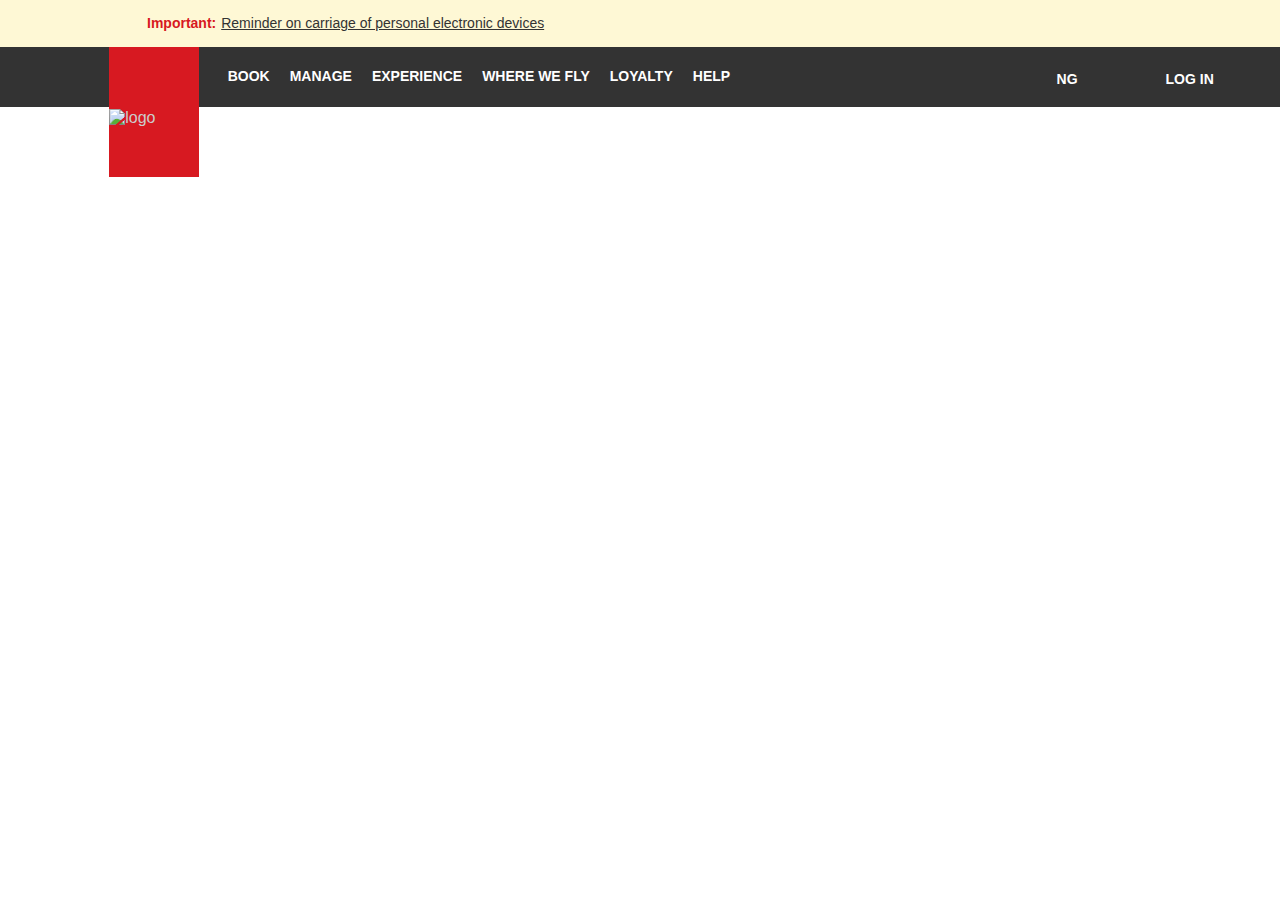
==== index.html @ 2103e913 "Changes to the Nav" ====
<!DOCTYPE html>
<html lang="en">
<head>
    <meta charset="UTF-8">
    <meta name="viewport" content="width=device-width, initial-scale=1.0">
    <link rel="stylesheet" href="./Style/style.css" />
    <title>ACE-Music</title>
</head>
<body>
    <div class="div1">
        <img src="./media/information.png" class="info-image"/>
        <h5>Important:</h5>
        <p><a href="#">Reminder on carriage of personal electronic devices</a></p>
    </div>
      <nav>
        <div class="logo">
         <img src="./media/emirates-logo-badge.svg" alt="logo">
        </div>
          <div class="menu-items">
            <ul>
              <li class="main-dropdown">
                      <label for="main-dropdown" class="book">
                      <a href="#">BOOK
                        <img src="./media/drop-icon.png" alt="drop-icon">
                      </a>
                      </label>
                      <div class="dropdown-content">
                        <div class="Sub-menu">
                          <a href="#">Book</a>
                        </div>
                        <header><a href="#"><h1>Book flights</h1></a></header>
                        <span><header><a href="#">Search for a flight</a></header></span>
                        <div class="row">
                          <ul class="dropdown-links">
                            <li> <a href="#">Search for a flight</a> </li>
                            <li> <a href="#">Flight schedules</a> </li>
                            <li> <a href="#">Special offers</a> </li>
                            <li> <a href="#">Best Fare Finder</a> </li>
                          </ul>
                        </div>
                        <div class="row">
                          <header><a href="#">Planning your trip</a></header>
                            <ul class="dropdown-links">
                              <li> <a href="#">Book your trip to Dubai</a> </li>
                              <li> <a href="#">Book a hotel</a> </li>
                              <li> <a href="#">Tours and activities</a> </li>
                              <li> <a href="#">Book a holiday</a> </li>
                            </ul>
                          </div>
                          <div class="row">
                            <header><a href="#">Travel services</a></header>
                            <ul class="dropdown-links">
                              <li> <a href="#"></a>Meet & Greet</li>
                              <li> <a href="#">Dubai Connect</a></li>
                            </ul>
                        </div>
                        <div class="row">
                            <header><a href="#">Book your trip to Dubai</a></header>
                            <ul class="dropdown-links">
                              <li> <a href="#">Book a hotel</a> </li>
                              <li> <a href="#">Tours and activities</a> </li>
                              <li> <a href="#">Book a holiday</a> </li>
                            </ul>
                        </div>
                        <div class="row">
                            <header><a href="#">Transportation</a></header>
                            <ul class="dropdown-links">
                              <li> <a href="#">Airport transfer</a> </li>
                              <li> <a href="#">Book a car</a> </li>
                              <li> <a href="#">Airline partners</a> </li>
                            </ul>
                        </div>
                        <div class="Sub-menu">
                          <a href="#">About booking online</a>
                        </div>
                        <header><a href="#"><h1>The Emirates App</h1></a></header>
                        <span><header><a href="#">Seat selection</a></header></span>
                        <ul class="dropdown-links">
                          <li> <a href="#">Hold my fare</a> </li>
                        </ul>
                        <span><header><a href="#">The Emirates App</a></header></span>
                        <div class="row">
                          <header><a href="#">Book flights</a></header>
                          <ul class="dropdown-links">
                            <li> <a href="#">Search for a flight</a> </li>
                            <li> <a href="#">Flight schedules</a> </li>
                            <li> <a href="#">Special offers</a> </li>
                            <li> <a href="#">Best Fare Finder</a> </li>
                          </ul>
                        </div>
                   </div>
              </li>
              <li class="main-dropdown">
                    <label for="main-dropdown" class="man">
                    <a href="#">MANAGE
                      <img src="./media/drop-icon.png" alt="drop-icon">
                    </a>
                    </label>
                    <div class="dropdown-content">
                      <div class="Sub-menu">
                        <a href="#">Book</a>
                      </div>
                      <header><a href="#"><h1>Book flights</h1></a></header>
                      <span><header><a href="#">Search for a flight</a></header></span>
                      <div class="row">
                      <ul class="dropdown-links">
                        <li> <a href="#">Search for a flight</a> </li>
                        <li> <a href="#">Flight schedules</a> </li>
                        <li> <a href="#">Special offers</a> </li>
                        <li> <a href="#">Best Fare Finder</a> </li>
                      </ul>
                      </div>
                    </div>
              </li>
              <li class="main-dropdown">
                  <label for="main-dropdown" class="expe">
                  <a href="#">EXPERIENCE
                    <img src="./media/drop-icon.png" alt="drop-icon">
                  </a>
                  </label>
                  <div class="dropdown-content">
                    <div class="Sub-menu">
                      <a href="#">Book</a>
                    </div>
                    <header><a href="#"><h1>Book flights</h1></a></header>
                    <span><header><a href="#">Search for a flight</a></header></span>
                    <div class="row">
                    <ul class="dropdown-links">
                      <li> <a href="#">Search for a flight</a> </li>
                      <li> <a href="#">Flight schedules</a> </li>
                      <li> <a href="#">Special offers</a> </li>
                      <li> <a href="#">Best Fare Finder</a> </li>
                    </ul>
                  </div>
                  <li class="main-dropdown">
                    <label for="main-dropdown" class="where">
                      <a href="#">WHERE WE FLY
                       <img src="./media/drop-icon.png" alt="drop-icon">
                      </a>
                    </label>
                    <div class="dropdown-content">
                      <div class="Sub-menu">
                        <a href="#">Book</a>
                      </div>
                      <header><a href="#"><h1>Book flights</h1></a></header>
                      <span><header><a href="#">Search for a flight</a></header></span>
                      <div class="row">
                      <ul class="dropdown-links">
                        <li> <a href="#">Search for a flight</a> </li>
                        <li> <a href="#">Flight schedules</a> </li>
                        <li> <a href="#">Special offers</a> </li>
                        <li> <a href="#">Best Fare Finder</a> </li>
                      </ul>
                      </div>
                    </div>
                    </li>
                        <li class="main-dropdown">
                          <label for="main-dropdown" class="loyal">
                          <a href="#">LOYALTY
                            <img src="./media/drop-icon.png" alt="drop-icon">
                          </a>
                          </label>
                          <div class="dropdown-content">
                            <div class="Sub-menu">
                              <a href="#">Book</a>
                            </div>
                            <header><a href="#"><h1>Book flights</h1></a></header>
                            <span><header><a href="#">Search for a flight</a></header></span>
                            <div class="row">
                            <ul class="dropdown-links">
                              <li> <a href="#">Search for a flight</a> </li>
                              <li> <a href="#">Flight schedules</a> </li>
                              <li> <a href="#">Special offers</a> </li>
                              <li> <a href="#">Best Fare Finder</a> </li>
                            </ul>
                            </div>
                          </div>
                    </li>
                    <li class="main-dropdown">
                      <label for="main-dropdown" class="help">
                      <a href="#">HELP
                        <img src="./media/drop-icon.png" alt="drop-icon">
                      </a>
                      </label>
                      <div class="dropdown-content">
                        <div class="Sub-menu">
                          <a href="#">Book</a>
                        </div>
                        <header><a href="#"><h1>Book flights</h1></a></header>
                        <span><header><a href="#">Search for a flight</a></header></span>
                        <div class="row">
                        <ul class="dropdown-links">
                          <li> <a href="#">Search for a flight</a> </li>
                          <li> <a href="#">Flight schedules</a> </li>
                          <li> <a href="#">Special offers</a> </li>
                          <li> <a href="#">Best Fare Finder</a> </li>
                        </ul>
                        </div>
                      </div>
                    </li>
                </ul>
            </div>
          </div>
          <!--Side Display On Bigger Screens-->
          <div class="other-links">
            <ul>
              <li>
                <a href="#"><img src="./media/globe.png" />NG</a>
              </li>
              <li>
                <a href="#"><img src="./media/search.png" /></a></span>
              </li>
              <li>
                <a href="#"><img src="./media/user.jpg" /><nobr>LOG IN</nobr></a>
              </li>
            </ul>
          </div>
          
          <!--Side Display On Smaller Screens-->
          <div class="small-screen">
            <ul>
              <li>
                <a href="#"><img src="./media/globe.png" />NG</a>
              </li>
              <li>
                <a href="#"><img src="./media/user.jpg" /><nobr>LOG IN</nobr></a>
              </li>
              <li>
                <a href="#">Menu</a>
              </li>
            </ul>
          </div>
      </nav>
</body>
</html>
---- Style/style.css ----
* {
    padding: 0;
    margin: 0;
    font-family: HelveticaNeue-Light, Helvetica Neue Light, Helvetica Neue,
      Helvetica, Arial, Lucida Grande, sans-serif;
  }

  /** Notificaton Section **/

  .div1 {
    display: flex;
    height: 15%;
    width: 100%;
    padding: 15px 0;
    color: #333;
    font-size: 14px;
    background: #fef8d5;
    font-weight: normal;
  }

  .info-image {
    width: 17px;
    height: 17px;
    margin: 0 0 0 125px;
  }

  .div1 h5 {
    color: #d71921;
    text-decoration: none;
    margin: 0 5px;
    font-size: 14px;
    font-weight: 600;
  }

  .div1 p a{
    text-decoration: underline;
    color: #333333;
  }

  .div1 p a:hover {
    background-color: rgb(246,246,246);
    text-decoration: none;
  }

   /**      Large screens: The Nav Menu **/

  nav {
    display: flex;
    background: #333333;
    height: 60px;
    color: #ccc;
    padding: 0;
    justify-content: space-around;
  }

  .menu-items ul {
    display: flex;
    background-color: inherit;
  }

  .logo {
    background: #d71921;
    width: 90px;
    height: 130px;
    margin: 0 20px 0 20px;
  }

  .logo img {
    margin-top: 62px;
  }

  @media screen and (min-width: 1024px){
    .logo {
      background: #d71921;
      width: 90px;
      height: 130px;
      margin: 0 -80px 0 60px;
    }
  
    .logo img {
      margin-top: 62px;
    }
  }

  .menu-items li {
    margin-top: 20px;
    list-style: none;
    text-decoration: none;
  }

  .menu-items label a{
    position: relative;
    background-color: #333;
    margin: 3px 10px;
    color: #fff;
    border: none;
    font-size: 14px;
    font-weight: 700;
    text-decoration: none;
  }

  .menu-items label a:hover{
    background-color: #212121;
    height: 100vh;
    margin: 0;
    padding: 20px 10px;
  }

  .main-dropdown img{
    position: absolute;
    z-index: 99;
    transform: scale(0);
    overflow: hidden;
  }

  .main-dropdown a:hover img {
    display: block;
    width: 3px;
    height: 2px;
    transform: translate(-50%, 50%) scale(2);
    padding-left: 40px;
    margin-top: 8px;
  }

  .where a:hover img {
    padding-left: 65px;
  }

  .expe a:hover img {
    padding-left: 55px;
  }
  
  .book a:hover img {
    padding-left: 30px;
  }

  .help a:hover img {
    padding-left: 30px;
  }

  /* Styling the Links inside the main Drop-down */

  .dropdown-content {
    display: flex;
    position: absolute;
    background-color: #f9f9f9;
    min-width: 160px;
    box-shadow: 0px 8px 16px 0px rgba(0,0,0,0.2);
    z-index: 1;
}

/* Style the links inside the dropdown */
.dropdown-1 a {
    color: black;
    padding: 12px 16px;
    text-decoration: none;
    display: block;
}

/* Change color on hover */
.dropdown-1 a:hover {
    background-color: #f1f1f1;
}

/* Show the dropdown menu on hover */
.dropdown:hover .dropdown-1 {
    display: block;
}

  /* Style the dropdown button */
  .dropdown-content button {
    display: block;
    font-size: 14px;
  }

  .dropdown-content {
    display: none;
    background-color: #f9f9f9;
    box-shadow: 0px 8px 16px 0px rgba(0,0,0,0.2);
    z-index: 2;
  }

  .dropdown-content a {
    float: none;
    color: black;
    padding: 12px 16px;
    text-decoration: none;
    text-align: left;
  }

  /* Show the dropdown menu on click */

  /* Styling the Links beside the Nav Menu */

  .other-links ul {
    display: flex;
    list-style: none;
    text-decoration: none;
    padding: 4px 2px;
    margin: 15px 7px 5px 20vh;
  }
  .other-links a {
    display: inline-flex;
    overflow: hidden;
    background-color: auto;
  }

  .other-links img{
    width: 16px;
    height: 12px;
    padding: 2px 6px;
  }

  .other-links ul li a {
    text-decoration: none;
    color: #fff;
    font-size: 14px;
    font-weight: 700;
    margin: 5px 8px;
  }
  .small-screen{
    display: none;
  }

/* Medium Screens: Small Laptops and Tabs*/

@media only screen and (max-width: 1200px) and (min-width: 1031px) {
  nav {
    display: flex;
    background: #333333;
    height: 60px;
    color: #ccc;
    padding: 0;
  }

  .logo {
    background: #d71921;
    width: 90px;
    height: 130px;
    margin: 0 -30px 0 80px;
  }

  /* Styling the Links beside the Nav Menu */

  .other-links ul {
    display: flex;
    list-style: none;
    text-decoration: none;
    padding: 2px 1px;
    margin: 15px 7px 5px 30px;
  }

  .other-links img{
    width: 16px;
    height: 12px;
    padding: 2px 3px;
  }

  .other-links ul li a {
    text-decoration: none;
    color: #fff;
    font-size: 14px;
    font-weight: 700;
    margin: 3px 2px;
  }
}

/*******   Small screens    *******/

  @media screen and (max-width: 1030px) {
    nav {
      display: flex;
      background: #333333;
      height: 60px;
      color: #ccc;
    }

    .menu-items {
      display: none;
    }
  
    .logo {
      background: #d71921;
      width: 90px;
      height: 120px;
      margin: 0 20px 0 20px;
    }
  
    .logo img {
      margin-top: 62px;
    }

    .other-links{
      display: none;
    }

    .small-screen ul {
      display: flex;
      list-style: none;
      text-decoration: none;
      padding: 4px 2px;
      margin: 0;
      
    }
    .small-screen a {
      display: inline-flex;
      overflow: hidden;
      background-color: auto;
    }
  
    .small-screen img{
      width: 16px;
      height: 12px;
      padding: 2px 6px;
    }
  
    .small-screen ul li a {
      text-decoration: none;
      color: #fff;
      font-size: 14px;
      font-weight: 700;
      margin: 5px 8px;
    }
  
  .small-screen ul li a {
      text-decoration: none;
      color: #fff;
      font-size: 14px;
      font-weight: 700;
      margin: 5px 8px;
    }
  }
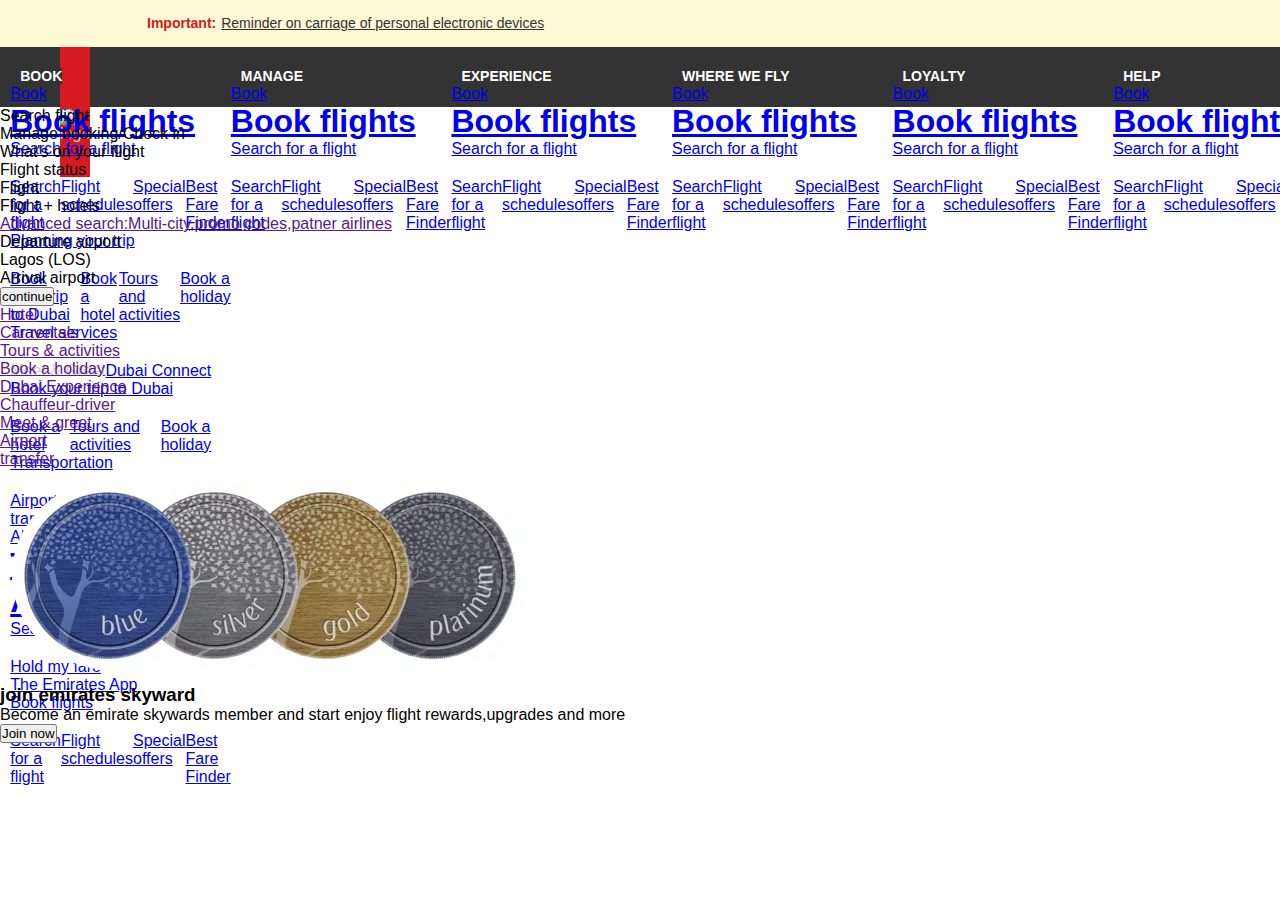
==== commit 4774facf: "Merge branch 'main' of https://github.com/ChrisChris501/Ace-Group-Emirates-Cloned-Web-Page" ====
--- a/index.html
+++ b/index.html
@@ -3,8 +3,9 @@
 <head>
     <meta charset="UTF-8">
     <meta name="viewport" content="width=device-width, initial-scale=1.0">
+    <link rel="stylesheet" href="https://cdnjs.cloudflare.com/ajax/libs/font-awesome/6.5.1/css/all.min.css" integrity="sha512-DTOQO9RWCH3ppGqcWaEA1BIZOC6xxalwEsw9c2QQeAIftl+Vegovlnee1c9QX4TctnWMn13TZye+giMm8e2LwA==" crossorigin="anonymous" referrerpolicy="no-referrer" />
     <link rel="stylesheet" href="./Style/style.css" />
-    <title>ACE-Music</title>
+    <title>Emirate Website </title>
 </head>
 <body>
     <div class="div1">
@@ -231,5 +232,193 @@
             </ul>
           </div>
       </nav>
+      <div class="emirate-container">
+
+        <div class="emirate-container-image"></div>
+
+        <div class="product-container">
+
+            <div class="products">
+                <div class="product-item1">
+
+                    <div>
+                       <i class="fa-solid fa-fighter-jet"></i>
+                       <p>Search flight</p>
+ 
+                     </div>
+ 
+                     <div>
+                          <i class="fa-solid fa-tag"></i>
+                                 
+                          <p>Manage booking/Check in</p>
+     
+                     </div>
+                             
+                     
+                     <div>
+                          <i class="fa-solid fa-paper-plane"></i>
+                                 
+                          <p>What's on your flight</p>
+     
+                  </div>
+                         
+                  <div>
+                      <i class="fa-solid fa-clock"></i>
+                                 
+                      <p>Flight status</p>
+     
+                     </div>
+ 
+             </div>
+             
+ 
+             <div class="product-item2">
+                  <div> 
+                     <div>
+
+                        <p class="para">                 <i class="fa fa-check"></i>Flight</p>
+                    </div>
+                    <div><p>Flight + hotels</p></div>
+                 </div>
+             </div>
+ 
+             <div class="product-item3">
+                 <a href="">Advanced search:Multi-city,promo codes,patner airlines <i class="fa fa-greater-than"></i></a>
+             </div>
+
+             <div class="product-item4">
+                 <div class="input">
+                     <p>Departure airport</p>
+
+                     <div class="inp"> 
+                        <i class="fa fa-location-dot"></i>
+                           <p>
+                            Lagos (LOS)
+                           </p>
+
+                            <div>
+                                <i class="fa fa-xmark"></i>
+                            </div>       
+                     </div>
+
+                    </div>
+
+                    <div class="input2">
+                       <p>Arrival airport</p>
+                    </div>
+                    <div>
+                        <button>continue</button>
+                    </div>
+     
+                </div>
+
+            </div>
+          </div>
+
+         <div class="service"> 
+            <div class="service-item">
+                <div class="items">
+                    <div class="icons">
+                        <i class="fa fa-hotel"></i>
+                    </div>
+
+                    <div class="icon-items">
+                        <a href="">Hotel</a>
+                    </div>
+                    
+                </div>
+
+                <div class="items">
+                    <div class="icons">
+                        <i class="fa fa-car"></i>
+                    </div>
+
+                    <div class="icon-items">
+                        <a href="">Car rentals</a>
+                        <i class="fa fa-arrow-up-right-from-square"></i>
+                    </div>
+                    
+                </div>
+                <div class="items">
+                    <div class="icons">
+                        <i class="fa fa-person-walking-luggage"></i>
+                    </div>
+
+                    <div class="icon-items">
+                        <a href="">Tours & activities</a>
+                    </div>
+                    
+                </div>
+
+                <div class="items">
+                    <div class="icons">
+                        <i class="fa fa-umbrella-beach"></i>
+                    </div>
+
+                    <div class="icon-items">
+                        <a href="">Book a holiday</a>
+                    </div>
+                    
+                </div>
+
+                <div class="items">
+                    <div class="icons">
+                        <i class="fa fa-city"></i>
+                    </div>
+
+                    <div class="icon-items">
+                        <a href="">Dubai Experience</a>
+                    </div>
+                    
+                </div>
+                <div class="items">
+                    <div class="icons">
+                        <i class="fa fa-user-tie"></i>
+                    </div>
+
+                    <div class="icon-items">
+                        <a href="" style="padding: 0;">Chauffeur-driver</a>
+                    </div>
+                    
+                </div>
+                <div class="items">
+                    <div class="icons">
+                        <i class="fa fa-handshake-slash"></i>
+                    </div>
+
+                    <div class="icon-items">
+                        <a href="">Meet & greet</a>
+                        <br>
+                        <i class="fa fa-arrow-up-right-from-square"></i>
+                    </div>
+                    
+                </div>
+
+                <div class="items">
+                    <div class="icons">
+                        <i class="fa fa-bus"></i>
+                    </div>
+
+                    <div class="icon-items">
+                        <a href="">Airport <br> transfer</a>
+                        <i class="fa fa-arrow-up-right-from-square"></i>
+                    </div>
+                    
+                </div>
+            </div>
+        </div>
+
+        <div class="image">
+            <img src="media/skywards-tier-signup (2).avif" alt="">
+            <div class="image-text">
+                <h3>join emirates skyward</h3>
+                <p>Become an emirate skywards member and start enjoy flight rewards,upgrades and more</p>
+            </div>
+            <button>Join now</button>
+        </div>
+
+       
+       
+    </div>
 </body>
 </html>
--- a/Style/style.css
+++ b/Style/style.css
@@ -3,6 +3,8 @@
     margin: 0;
     font-family: HelveticaNeue-Light, Helvetica Neue Light, Helvetica Neue,
       Helvetica, Arial, Lucida Grande, sans-serif;
+      /* color: #333333;
+      background: #e7e6dc; */
   }
 
   /** Notificaton Section **/
@@ -140,7 +142,17 @@
 
   /* Styling the Links inside the main Drop-down */
 
+<<<<<<< HEAD
   .dropdown-content {
+=======
+  /* .main-dropdown button {
+
+  } */
+  .dropdown-content{
+    height: 300px;
+  }
+  .dropdown-content > div{
+>>>>>>> bf08c0ca003ea180fb1a305466238c7e7679f119
     display: flex;
     position: absolute;
     background-color: #f9f9f9;
@@ -188,7 +200,17 @@
     text-align: left;
   }
 
+<<<<<<< HEAD
   /* Show the dropdown menu on click */
+=======
+  /* Change color on hover */
+  /* .dropdown-content a:hover {
+  } */
+
+  /* Show the dropdown menu on hover */
+  /* .main-dropdown:hover .dropdown-content {
+  } */
+>>>>>>> bf08c0ca003ea180fb1a305466238c7e7679f119
 
   /* Styling the Links beside the Nav Menu */
 
@@ -218,6 +240,7 @@
     font-weight: 700;
     margin: 5px 8px;
   }
+<<<<<<< HEAD
   .small-screen{
     display: none;
   }
@@ -329,4 +352,1679 @@
       font-weight: 700;
       margin: 5px 8px;
     }
-  }+  }
+=======
+
+  /* Emirate container */
+  .emirate-container{
+    height: 100vh;
+     width: 100%;
+     position: relative;
+     display: flex;
+     flex-direction: column;
+ 
+ }
+ .emirate-container-image{
+     background-image: url(../media/emirates-premium-economy-seat-w1920x480.jpg);
+     background-size: cover;
+     background-position: top;
+     position: relative;
+     width:100%;
+     overflow: hidden;
+     display: block;
+     height: 460px;
+ }
+ .product-container{
+     width: 80%;
+     position: absolute;
+     top: 57%;
+     left: 10%;
+     background: white;
+     border-radius: 5px;
+     box-shadow: 0 0 10px rgba(0, 0, 0, 0.5);
+ }
+ .products{
+     display: flex;
+     flex-direction: column;
+    position: relative;
+   
+ }
+ .product-item1{
+     display: grid;
+     grid-template-columns: repeat(4, 1fr);
+     
+ }
+ .product-item1 >div{
+     display: flex;
+     flex-direction: row;
+     height: 50px;
+     width: 210px;
+     align-items: center;
+     gap: 6px;
+     padding: 5px 28.7px;
+     position: relative;
+     border: 1px solid #ccc;
+ 
+ }
+ 
+ .product-item1 >div:not(:first-child){
+     color: #555353;
+ } 
+ .product-item1 >div:first-child{
+     border-bottom-width: 3px;
+     border-bottom-color:#c60c30 ;
+     font-weight: 600;
+ }
+ .product-item1 >div:hover{
+     box-shadow: 0 2px 8px rgba(0,0,0,0.5);
+     /* transition: box-shadow 0.2s ease; */
+ }
+ 
+ .product-item2{
+   margin: 10px;
+ }
+ .product-item2 > div{
+     display: flex;
+     flex-direction: row;
+     
+ }
+ .product-item2 > div > div{
+     display: flex;
+     flex-direction: row;
+     height: 30px;
+     width: 165px;
+     border: 1px solid #969595;
+     border-radius: 2px;
+     text-align: center;
+     align-items: center;  
+     overflow: hidden; 
+     
+ }
+ .product-item2 > div :hover{
+     box-shadow: 0 0 10px rgba(0, 0, 0, 0.5);
+ }
+ 
+ .product-item2 > div >div > p >i{ 
+     margin-right: 5px;
+     color: #c60c30;
+     font-weight: bold;
+ }
+ .product-item2 > div > div > p{
+     margin: 0;
+     padding: 30px;
+ }
+ .product-item2 > div > div >.para{
+     font-weight: 600;
+ }
+ .product-item3 > a{
+     margin: 10px;
+     float: right;
+     color: #c60c30;
+     font-size: 15px;
+ }
+ .product-item3 > a:hover{
+     background:rgb(231, 225, 225);
+ 
+ }
+ .product-item3 .fa{
+     font-size: 10px;
+     margin: 5px;
+ }
+ .product-item4{
+     display: flex;
+     flex-direction: row;
+     justify-content: space-around;
+     margin-bottom: 30px;
+     color: #555353;
+     font-weight: lighter;
+     
+ }
+ 
+ .product-item4 > .input{
+     display: flex;
+     flex-direction: column;
+     height: 60px;
+     width: 350px;
+     border: 1px solid #969595;
+     border-radius: 2px;
+     padding-left: 30px;
+ }
+ .product-item4 >.input >p{
+     margin-top: 1px;
+     font-size: 14px;
+ }
+ .product-item4 .inp{
+     display: flex;
+     flex-direction: row;
+     /* margin-top: -25px; */
+ }
+ .inp > p{
+     font-size: 20px;
+     margin-top: 20px;
+ }
+  .product-item4 .fa-xmark{
+     margin-left: 190px;
+     margin-top: 20px;
+  }
+  .product-item4 > .input  .fa-location-dot{
+     font-size: 15px;
+     margin: 19px 5px;
+     
+     
+  }
+ 
+ .product-item4 > .input:hover{
+     box-shadow: 0 0 10px rgba(0, 0, 0, 0.5);
+ }
+ 
+ .product-item4 >.input2{
+     height: 60px;
+     width:350px ;
+     border: 1px solid #969595;
+     border-radius: 2px;
+     padding-left: 30px;
+     color: #555353;
+ }
+ .input2 p{
+     font-size: 20px;
+     margin-top: 30px;
+ }
+ 
+ .product-item4 > .input2:hover{
+     box-shadow: 0 0 10px rgba(0, 0, 0, 0.5);
+ }
+ .product-item4 button{
+     height: 60px;
+     width: 200px;
+     background-color:#c60c30;
+     color: white;
+     font-size: 16px;
+     text-transform: capitalize;
+     border: none;
+     border-radius: 3px;
+ }
+ .product-item4  button:hover{
+     box-shadow: 0 0 10px rgba(0, 0, 0, 0.6);
+ }
+ 
+ 
+ /* service */
+ .service{
+     width: 80%;
+     height: auto;
+     position: relative;
+     background: white;
+     top: 200px;
+     left: 10%;
+     display: grid;
+     align-items: center;
+     text-align: center;
+     /* margin-top: 40px; */
+     
+ 
+ }
+ .service-item{
+     display: flex;
+     flex-direction: row;
+     align-items: center; 
+     justify-content: center;
+     color: #555353;
+     
+ }
+ 
+ .items{
+     height: 100px;
+     width: 100px;
+     padding: 10px;
+     display: flex;
+     flex: 1;
+     flex-direction: column;
+     align-items: center;
+     gap: 15px;  
+     text-align: center;
+     border: 1px solid #969595;
+ }
+ 
+ .icons{
+     font-size: 22px;
+     text-align: center;
+     margin-top: 10px;
+     
+ 
+ }
+ .icon-items a{
+     font-size: 13.7px;
+     padding-right: 10px;
+     color: #555353;
+     
+ }
+ 
+ 
+ .items:hover{
+     color: black;
+     font-weight: 500;
+     border-bottom: 3px solid #c60c30;
+ }
+ .items:hover .icon-items a{
+     color: black;
+     font-weight: 600;
+ }
+ 
+ .image{
+     position: relative;
+     background-image: url(../media/background-test-tier.png);
+     background-repeat: no-repeat;
+     height: 70px;
+     width: 80%;
+     top: 230px;
+     left: 130px;
+     background-color: #0c0b0b;
+     border-radius: 5px;
+     display: flex;
+     justify-content: space-around;
+     color: white;
+     
+ }
+ .image::before{
+     content: "";
+     position: absolute;
+     top: 0;
+     right: 0;
+     bottom: 0;
+     left: 0;
+     background-color: rgba(0,0,0,0.5);
+     border-radius: 5px;
+ }
+ 
+ .image img{
+     position:relative;
+     height: 95px;
+     width: 250px;
+     bottom: 20%;
+     left: 5px;
+     border-color: white;
+ }
+ .image-text{
+     color: white;
+     filter: brightness(100%);
+ }
+ .image-text h3{
+     text-transform: capitalize;
+     margin-top: 12px ;
+ }
+ .image-text p{
+
+     font-size: 14px;
+ }
+ .image button{
+     margin-top: 30px;
+     margin-right: 8px;
+     background: white;
+     filter: brightness(100%);
+     border: none;
+     height: 30px;
+     width: 150px;
+     border-radius: 3px;
+     font-weight: 600;
+ }
+     
+ /* media query */
+ 
+ @media (min-width:260px) and (max-width:374px){
+     .emirate-container{
+         min-height: 100vh;
+         width: 100%;
+         position: relative;
+         display: flex;
+         flex-direction: column;
+        
+     }
+     .emirate-container-image{
+         background-image: url(../media/emirates-premium-economy-seat-w1920x480.jpg);
+         background-size: cover;
+         background-position: top;
+         position: relative;
+         width:100%;
+         overflow: hidden;
+         display: block;
+         height: 460px;
+         filter: brightness(50%);
+     }
+     .product-container{
+         top: 250px;
+         height: 190px;
+         width: 90%;
+         left: 20px;
+         border-radius: 5px;
+         
+     }
+ 
+     .product-item1{
+         display: grid;
+         grid-template-columns: repeat(2, 1fr);
+         height: auto;
+         text-align: center;
+        position: relative;
+        padding: 0;
+        margin: 0;
+        border: none;
+ 
+ 
+     }
+     .product-item1 >div{
+         display: flex;
+         flex-direction: column;
+         height: 85px;
+         width: 103px;
+         align-items: center;
+         position: relative;
+         text-align: center;
+     }
+    
+     .product-item1 > div:first-child{
+         border-bottom-width: 1px ;
+         color: #555353;
+         font-weight: 300;
+         border-bottom-color:#ccc ;
+     }
+        
+     .product-item1 > div > i{
+         padding-top: 4px;
+     }
+     .product-item2,
+     .product-item3,.product-item4{
+         display: none;
+     }
+     
+ 
+ 
+     .service{
+         width: 90%;
+         height: auto;
+         position: relative;
+         background: white;
+         top: -1px;
+         left: 20px;
+         display: grid;
+         align-items: center;
+         text-align: center;
+     
+     }
+     .service-item{
+         display: grid;
+         grid-template-columns: repeat(3, 1fr);
+         gap: 2px;
+         align-items: center; 
+         justify-content: center;
+         color: #555353;
+         
+         
+     }
+     
+     .items{
+         height: 80px;
+         width: 85px;
+         padding: 10px;
+         align-items: center;
+         border: transparent;
+         box-shadow: 0 2px 4px rgba(0, 0, 0, 0.1);
+         font-weight: 600;
+     }
+     
+     .icons{
+         font-size: 22px;
+         text-align: center;
+         margin-top: 10px;
+         font-weight: 600;
+         
+     
+     }
+     .icon-items a{
+         font-size: 13px;
+         margin-right: 10px;
+         color: #555353;
+         
+     }
+     
+     .items:hover{
+         color: black;
+         font-weight: 500;
+     }
+     .items:hover .icon-items a{
+         color: black;
+         font-weight: 600;
+     }
+     .items:not(:nth-child(-n+3)){
+         display: none;
+     }
+ 
+     .image{
+         position: relative;
+         background-image: url(../media/background-test-tier.png);
+         background-repeat: no-repeat;
+         height: 180px;
+         width: 90%;
+         top:30px;
+         left: 20px;
+         background-color: #0c0b0b;
+         border-radius: 5px;
+         display: flex;
+         flex-direction: column;
+         justify-content: space-around;
+         align-items: center;
+         color: white;
+         
+     }
+     .image::before{
+         content: "";
+         position: absolute;
+         top: 0;
+         right: 0;
+         bottom: 0;
+         left: 0;
+         background-color: rgba(0,0,0,0.5);
+         border-radius: 5px;
+ 
+     }
+     
+     .image img{
+         position:relative;
+         height: 150px;
+         width: 200px;
+         bottom: -15px;
+         
+         border-color: white;
+     }
+     .image-text{
+         color: white;
+         filter: brightness(100%);
+         display: flex;
+         flex-direction: column;
+         justify-content: space-around;
+         /* margin: 2px 3px; */
+         place-items: center;
+ 
+     }
+     .image-text h3{
+         text-transform: capitalize;
+         font-size: 15px;
+         margin-bottom: 5px;
+         
+     }
+     .image-text p{
+         font-size: 10px;
+         padding: 3px 10px;
+         
+     }
+     .image button{
+         margin-top: 2px;
+         margin-right: 8px;
+         background: white;
+         filter: brightness(100%);
+         border: none;
+         height: 30px;
+         width: 150px;
+         border-radius: 3px;
+         font-weight: 600;
+     }
+     
+ }
+ 
+  
+ @media (min-width:375px) and (max-width:412px){
+ 
+     .emirate-container{
+         min-height: 100vh;
+         width: 100%;
+         position: relative;
+         display: flex;
+         flex-direction: column;
+        
+     }
+     .emirate-container-image{
+         background-image: url(../media/emirates-premium-economy-seat-w1920x480.jpg);
+         background-size: cover;
+         background-position: top;
+         position: relative;
+         width:100%;
+         overflow: hidden;
+         display: block;
+         height: 460px;
+         filter: brightness(50%);
+     }
+     .product-container{
+         top: 250px;
+         height: 190px;
+         width: 95%;
+         left: 10px;
+         border-radius: 5px;
+         
+     }
+ 
+     .product-item1{
+         display: grid;
+         grid-template-columns: repeat(2, 1fr);
+         height: auto;
+         text-align: center;
+        position: relative;
+        padding: 0;
+        margin: 0;
+        border: none;
+ 
+ 
+     }
+     .product-item1 >div{
+         display: flex;
+         flex-direction: column;
+         height: 82px;
+         width: 148px;
+         align-items: center;
+         position: relative;
+         text-align: center;
+     }
+    
+     .product-item1 > div:first-child{
+         border-bottom-width: 1px ;
+         color: #555353;
+         font-weight: 300;
+         border-bottom-color:#ccc ;
+     }
+        
+     .product-item1 > div > i{
+         padding-top: 4px;
+     }
+     .product-item2,
+     .product-item3,.product-item4{
+         display: none;
+     }
+ 
+ 
+     .product-item2,
+     .product-item3,
+     .product-item4{
+         display: none;
+     }
+ 
+ 
+     .service{
+         width: 90%;
+         height: auto;
+         position: relative;
+         background: white;
+         top: -1px;
+         left: 20px;
+         display: grid;
+         align-items: center;
+         text-align: center;
+     
+     }
+     .service-item{
+         display: grid;
+         grid-template-columns: repeat(3, 1fr);
+         gap: 2px;
+         align-items: center; 
+         justify-content: center;
+         color: #555353;
+         
+         
+     }
+     
+     .items{
+         height: 80px;
+         width: 90px;
+         padding: 10px;
+         align-items: center;
+         border: transparent;
+         box-shadow: 0 2px 4px rgba(0, 0, 0, 0.1);
+         font-weight: 600;
+     }
+     
+     .icons{
+         font-size: 22px;
+         text-align: center;
+         margin-top: 10px;
+         font-weight: 600;
+         
+     
+     }
+     .icon-items a{
+         font-size: 13px;
+         margin-right: 10px;
+         color: #555353;
+         
+     }
+     
+     .items:hover{
+         color: black;
+         font-weight: 500;
+     }
+     .items:hover .icon-items a{
+         color: black;
+         font-weight: 600;
+     }
+     .items:not(:nth-child(-n+3)){
+         display: none;
+     }
+ 
+     .image{
+         position: relative;
+         background-image: url(../media/background-test-tier.png);
+         background-repeat: no-repeat;
+         height: 180px;
+         width: 90%;
+         top:30px;
+         left: 20px;
+         background-color: #0c0b0b;
+         border-radius: 5px;
+         display: flex;
+         flex-direction: column;
+         justify-content: space-around;
+         align-items: center;
+         color: white;
+         
+     }
+     .image::before{
+         content: "";
+         position: absolute;
+         top: 0;
+         right: 0;
+         bottom: 0;
+         left: 0;
+         background-color: rgba(0,0,0,0.5);
+         border-radius: 5px;
+ 
+     }
+     
+     .image img{
+         position:relative;
+         height: 150px;
+         width: 200px;
+         bottom: -15px;
+         
+         border-color: white;
+     }
+     .image-text{
+         color: white;
+         filter: brightness(100%);
+         display: flex;
+         flex-direction: column;
+         justify-content: space-around;
+         /* margin: 2px 3px; */
+         place-items: center;
+ 
+     }
+     .image-text h3{
+         text-transform: capitalize;
+         font-size: 15px;
+         margin-bottom: 5px;
+         
+     }
+     .image-text p{
+         font-size: 10px;
+         padding: 3px 10px;
+         
+     }
+     .image button{
+         margin-top: 2px;
+         margin-right: 8px;
+         background: white;
+         filter: brightness(100%);
+         border: none;
+         height: 30px;
+         width: 150px;
+         border-radius: 3px;
+         font-weight: 600;
+     }
+     
+ } 
+ 
+ @media (min-width:413px) and (max-width:530px){
+ 
+     .emirate-container{
+         min-height: 100vh;
+         width: 100%;
+         position: relative;
+         display: flex;
+         flex-direction: column;
+        
+     }
+     .emirate-container-image{
+         background-image: url(../media/emirates-premium-economy-seat-w1920x480.jpg);
+         background-size: cover;
+         background-position: top;
+         position: relative;
+         width:100%;
+         overflow: hidden;
+         display: block;
+         height: 460px;
+         filter: brightness(50%);
+     }
+     .product-container{
+         top: 240px;
+         height: 200px;
+         width:90%;
+         left: 26px;
+         border-radius: 5px;
+         
+     }
+ 
+     .product-item1{
+         display: grid;
+         grid-template-columns: repeat(2, 1fr);
+         height: auto;
+         text-align: center;
+        position: relative;
+        padding: 0;
+        margin: 0;
+        border: none;
+ 
+ 
+     }
+     .product-item1 >div{
+         display: flex;
+         flex-direction: column;
+         height: 89px;
+         width: 135px;
+         align-items: center;
+         position: relative;
+         text-align: center;
+     }
+    
+     .product-item1 > div:first-child{
+         border-bottom-width: 1px ;
+         color: #555353;
+         font-weight: 300;
+         border-bottom-color:#ccc ;
+     }
+        
+     .product-item1 > div > i{
+         padding-top: 4px;
+     }
+     .product-item2,
+     .product-item3,.product-item4{
+         display: none;
+     }
+ 
+ 
+     .product-item2,
+     .product-item3,
+     .product-item4{
+         display: none;
+     }
+ 
+ 
+     .service{
+         width: 90%;
+         height: auto;
+         position: relative;
+         background: white;
+         top: -1px;
+         left: 26px;
+         display: grid;
+         align-items: center;
+         text-align: center;
+     
+     }
+     .service-item{
+         display: grid;
+         grid-template-columns: repeat(3, 1fr);
+         gap: 2px;
+         align-items: center; 
+         justify-content: center;
+         color: #555353;
+         
+         
+     }
+     
+     .items{
+         height: 80px;
+         width: 120px;
+         padding: 10px;
+         align-items: center;
+         border: transparent;
+         box-shadow: 0 2px 4px rgba(0, 0, 0, 0.1);
+         font-weight: 600;
+     }
+     
+     .icons{
+         font-size: 22px;
+         text-align: center;
+         margin-top: 10px;
+         font-weight: 600;
+         
+     
+     }
+     .icon-items a{
+         font-size: 13px;
+         margin-right: 10px;
+         color: #555353;
+         
+     }
+     
+     .items:hover{
+         color: black;
+         font-weight: 500;
+     }
+     .items:hover .icon-items a{
+         color: black;
+         font-weight: 600;
+     }
+     .items:not(:nth-child(-n+3)){
+         display: none;
+     }
+ 
+     .image{
+         position: relative;
+         background-image: url(../media/background-test-tier.png);
+         background-repeat: no-repeat;
+         height: 180px;
+         width: 90%;
+         top:30px;
+         left: 26px;
+         background-color: #0c0b0b;
+         border-radius: 5px;
+         display: flex;
+         flex-direction: column;
+         justify-content: space-around;
+         align-items: center;
+         color: white;
+         
+     }
+     .image::before{
+         content: "";
+         position: absolute;
+         top: 0;
+         right: 0;
+         bottom: 0;
+         left: 0;
+         background-color: rgba(0,0,0,0.5);
+         border-radius: 5px;
+ 
+     }
+     
+     .image img{
+         position:relative;
+         height: 150px;
+         width: 200px;
+         bottom: -15px;
+         
+         border-color: white;
+     }
+     .image-text{
+         color: white;
+         filter: brightness(100%);
+         display: flex;
+         flex-direction: column;
+         justify-content: space-around;
+         /* margin: 2px 3px; */
+         place-items: center;
+ 
+     }
+     .image-text h3{
+         text-transform: capitalize;
+         font-size: 15px;
+         margin-bottom: 5px;
+         
+     }
+     .image-text p{
+         font-size: 10px;
+         padding: 3px 10px;
+         
+     }
+     .image button{
+         margin-top: 2px;
+         margin-right: 8px;
+         background: white;
+         filter: brightness(100%);
+         border: none;
+         height: 30px;
+         width: 150px;
+         border-radius: 3px;
+         font-weight: 600;
+     }
+     
+ } 
+ 
+ @media (min-width:531px) and (max-width:599px){
+ 
+     .emirate-container{
+         min-height: 100vh;
+         width: 100%;
+         position: relative;
+         display: flex;
+         flex-direction: column;
+        
+     }
+     .emirate-container-image{
+         background-image: url(../media/emirates-premium-economy-seat-w1920x480.jpg);
+         background-size: cover;
+         background-position: top;
+         position: relative;
+         width:100%;
+         overflow: hidden;
+         display: block;
+         height: 460px;
+         filter: brightness(50%);
+     }
+     .product-container{
+         top: 180px;
+         height: 209px;
+         width:90%;
+         left: 30px;
+         border-radius: 5px;
+         
+     }
+ 
+     .product-item1{
+         display: grid;
+         grid-template-columns: repeat(2, 1fr);
+         height: auto;
+         text-align: center;
+        position: relative;
+        padding: 0;
+        margin: 0;
+        border: none;
+ 
+ 
+     }
+     .product-item1 >div{
+         display: flex;
+         flex-direction: column;
+         height: 91px;
+         width: 182px;
+         align-items: center;
+         position: relative;
+         text-align: center;
+     }
+    
+     .product-item1 > div:first-child{
+         border-bottom-width: 1px ;
+         color: #555353;
+         font-weight: 300;
+         border-bottom-color:#ccc ;
+     }
+        
+     .product-item1 > div > i{
+         padding-top: 4px;
+     }
+     .product-item2,
+     .product-item3,.product-item4{
+         display: none;
+     }
+ 
+ 
+     .product-item2,
+     .product-item3,
+     .product-item4{
+         display: none;
+     }
+ 
+ 
+     .service{
+         width: 90%;
+         height: auto;
+         position: relative;
+         background: white;
+         top: -1px;
+         left: 26px;
+         display: grid;
+         align-items: center;
+         text-align: center;
+     
+     }
+     .service-item{
+         display: grid;
+         grid-template-columns: repeat(3, 1fr);
+         gap: 2px;
+         align-items: center; 
+         justify-content: center;
+         color: #555353;
+         
+         
+     }
+     
+     .items{
+         height: 80px;
+         width: 120px;
+         padding: 10px;
+         align-items: center;
+         border: transparent;
+         box-shadow: 0 2px 4px rgba(0, 0, 0, 0.1);
+         font-weight: 600;
+     }
+     
+     .icons{
+         font-size: 22px;
+         text-align: center;
+         margin-top: 10px;
+         font-weight: 600;
+         
+     
+     }
+     .icon-items a{
+         font-size: 13px;
+         margin-right: 10px;
+         color: #555353;
+         
+     }
+     
+     .items:hover{
+         color: black;
+         font-weight: 500;
+     }
+     .items:hover .icon-items a{
+         color: black;
+         font-weight: 600;
+     }
+     .items:not(:nth-child(-n+3)){
+         display: none;
+     }
+ 
+     .image{
+         position: relative;
+         background-image: url(../media/background-test-tier.png);
+         background-repeat: no-repeat;
+         height: 180px;
+         width: 90%;
+         top:30px;
+         left: 26px;
+         background-color: #0c0b0b;
+         border-radius: 5px;
+         display: flex;
+         flex-direction: column;
+         justify-content: space-around;
+         align-items: center;
+         color: white;
+         
+     }
+     .image::before{
+         content: "";
+         position: absolute;
+         top: 0;
+         right: 0;
+         bottom: 0;
+         left: 0;
+         background-color: rgba(0,0,0,0.5);
+         border-radius: 5px;
+ 
+     }
+     
+     .image img{
+         position:relative;
+         height: 150px;
+         width: 200px;
+         bottom: -15px;
+         
+         border-color: white;
+     }
+     .image-text{
+         color: white;
+         filter: brightness(100%);
+         display: flex;
+         flex-direction: column;
+         justify-content: space-around;
+         /* margin: 2px 3px; */
+         place-items: center;
+ 
+     }
+     .image-text h3{
+         text-transform: capitalize;
+         font-size: 15px;
+         margin-bottom: 5px;
+         
+     }
+     .image-text p{
+         font-size: 10px;
+         padding: 3px 10px;
+         
+     }
+     .image button{
+         margin-top: 2px;
+         margin-right: 8px;
+         background: white;
+         filter: brightness(100%);
+         border: none;
+         height: 30px;
+         width: 150px;
+         border-radius: 3px;
+         font-weight: 600;
+     }
+     
+ } 
+  
+ @media (min-width:600px) and (max-width:769px){
+ 
+     .emirate-container{
+         min-height: 100vh;
+         width: 100%;
+         position: relative;
+         display: flex;
+         flex-direction: column;
+        
+     }
+     .emirate-container-image{
+         background-image: url(../media/emirates-premium-economy-seat-w1920x480.jpg);
+         background-size: cover;
+         background-position: top;
+         position: relative;
+         width:100%;
+         overflow: hidden;
+         display: block;
+         height: 460px;
+         filter: brightness(50%);
+     }
+     .product-container{
+         top: 180px;
+         height: 240px;
+         width:90%;
+         left: 34px;
+         border-radius: 5px;
+         font-size: 20px;
+         
+     }
+ 
+     .product-item1{
+         display: grid;
+         grid-template-columns: repeat(2, 1fr);
+         height: auto;
+         text-align: center;
+        position: relative;
+        padding: 0;
+        margin: 0;
+        border: none;
+ 
+ 
+     }
+     .product-item1 >div{
+         display: flex;
+         flex-direction: column;
+         height: 107px;
+         width: 285px;
+         align-items: center;
+         position: relative;
+         text-align: center;
+     }
+    
+     .product-item1 > div:first-child{
+         border-bottom-width: 1px ;
+         color: #555353;
+         font-weight: 300;
+         border-bottom-color:#ccc ;
+     }
+        
+     .product-item1 > div > i{
+         padding-top: 4px;
+     }
+     .product-item2,
+     .product-item3,.product-item4{
+         display: none;
+     }
+ 
+ 
+     .product-item2,
+     .product-item3,
+     .product-item4{
+         display: none;
+     }
+ 
+ 
+     .service{
+         width: 90%;
+         height: auto;
+         position: relative;
+         background: white;
+         top: -1px;
+         left: 34px;
+         display: grid;
+         align-items: center;
+         text-align: center;
+     
+     }
+     .service-item{
+         display: grid;
+         grid-template-columns: repeat(3, 1fr);
+         gap: 2px;
+         align-items: center; 
+         justify-content: center;
+         color: #555353;
+         
+         
+     }
+     
+     .items{
+         height: 80px;
+         width: 203px;
+         padding: 10px;
+         align-items: center;
+         border: transparent;
+         box-shadow: 0 2px 4px rgba(0, 0, 0, 0.1);
+         font-weight: 600;
+     }
+     
+     .icons{
+         font-size: 22px;
+         text-align: center;
+         margin-top: 10px;
+         font-weight: 600;
+         
+     
+     }
+     .icon-items a{
+         font-size: 20px;
+         margin-right: 10px;
+         color: #555353;
+         
+     }
+     
+     .items:hover{
+         color: black;
+         font-weight: 500;
+     }
+     .items:hover .icon-items a{
+         color: black;
+         font-weight: 600;
+     }
+     .items:not(:nth-child(-n+3)){
+         display: none;
+     }
+ 
+     .image{
+         position: relative;
+         background-image: url(../media/background-test-tier.png);
+         background-repeat: no-repeat;
+         height: 180px;
+         width: 90%;
+         top:30px;
+         left: 26px;
+         background-color: #0c0b0b;
+         border-radius: 5px;
+         display: flex;
+         flex-direction: column;
+         justify-content: space-around;
+         align-items: center;
+         color: white;
+         
+     }
+     .image::before{
+         content: "";
+         position: absolute;
+         top: 0;
+         right: 0;
+         bottom: 0;
+         left: 0;
+         background-color: rgba(0,0,0,0.5);
+         border-radius: 5px;
+ 
+     }
+     
+     .image img{
+         position:relative;
+         height: 150px;
+         width: 200px;
+         bottom: -15px;
+         
+         border-color: white;
+     }
+     .image-text{
+         color: white;
+         filter: brightness(100%);
+         display: flex;
+         flex-direction: column;
+         justify-content: space-around;
+         /* margin: 2px 3px; */
+         place-items: center;
+ 
+     }
+     .image-text h3{
+         text-transform: capitalize;
+         font-size: 15px;
+         margin-bottom: 5px;
+         
+     }
+     .image-text p{
+         font-size: 10px;
+         padding: 3px 10px;
+         
+     }
+     .image button{
+         margin-top: 2px;
+         margin-right: 8px;
+         background: white;
+         filter: brightness(100%);
+         border: none;
+         height: 30px;
+         width: 150px;
+         border-radius: 3px;
+         font-weight: 600;
+     }
+     
+ } 
+ 
+ @media (min-width:800px) and (max-width:1200px){
+     .emirate-container{
+         height: 100vh;
+          width: 100%;
+          position: relative;
+          display: flex;
+          flex-direction: column;
+      
+      }
+      .emirate-container-image{
+          background-image: url(../media/emirates-premium-economy-seat-w1920x480.jpg);
+          background-size: cover;
+          background-position: top;
+          position: relative;
+          width:100%;
+          overflow: hidden;
+          display: block;
+          height: 460px;
+      }
+      .product-container{
+          width: 95%;
+          position: absolute;
+          top: 34%;
+          left: 3%;
+          background: white;
+          border-radius: 5px;
+          box-shadow: 0 0 10px rgba(0, 0, 0, 0.5);
+      }
+      .products{
+          display: flex;
+          flex-direction: column;
+         position: relative;
+        
+      }
+      .product-item1{
+          display: grid;
+          grid-template-columns: repeat(4, 1fr);
+          
+      }
+      .product-item1 >div{
+          display: flex;
+          flex-direction: row;
+          height: 50px;
+          width: 135px;
+          align-items: center;
+          gap: 6px;
+          padding: 5px 28.7px;
+          position: relative;
+          border: 1px solid #ccc;
+      
+      }
+      
+      .product-item1 >div:not(:first-child){
+          color: #555353;
+      } 
+      .product-item1 >div:first-child{
+          border-bottom-width: 3px;
+          border-bottom-color:#c60c30 ;
+          font-weight: 600;
+      }
+      .product-item1 >div:hover{
+          box-shadow: 0 2px 8px rgba(0,0,0,0.5);
+          /* transition: box-shadow 0.2s ease; */
+      }
+ 
+      .product-item1 >div:hover{
+         box-shadow: 0 2px 8px rgba(0,0,0,0.5);
+         /* transition: box-shadow 0.2s ease; */
+     }
+     
+     .product-item2{
+       margin: 10px;
+     }
+     .product-item2 > div{
+         display: flex;
+         flex-direction: row;
+         
+     }
+     .product-item2 > div > div{
+         display: flex;
+         flex-direction: row;
+         height: 30px;
+         width: 165px;
+         border: 1px solid #969595;
+         border-radius: 2px;
+         text-align: center;
+         align-items: center;  
+         overflow: hidden; 
+         
+     }
+     .product-item2 > div :hover{
+         box-shadow: 0 0 10px rgba(0, 0, 0, 0.5);
+     }
+     
+     
+     .product-item2 > div >div > p >i{ 
+         margin-right: 5px;
+         color: #c60c30;
+         font-weight: bold;
+     }
+     .product-item2 > div > div > p{
+         margin: 0;
+         padding: 30px;
+     }
+     .product-item2 > div > div >.para{
+         font-weight: 600;
+     }
+     .product-item3 > a{
+         margin: 10px;
+         float: right;
+         color: #c60c30;
+         font-size: 15px;
+     }
+     .product-item3 > a:hover{
+         background:rgb(231, 225, 225);
+     
+     }
+     .product-item3 .fa{
+         font-size: 10px;
+         margin: 5px;
+     }
+     .product-item4{
+         display: flex;
+         flex-direction: row;
+         justify-content: space-around;
+         margin-bottom: 30px;
+         color: #555353;
+         font-weight: lighter;
+         
+     }
+     .product-item4 > .input{
+         display: flex;
+         flex-direction: column;
+         height: 70px;
+         width: 260px;
+         border: 1px solid #969595;
+         border-radius: 2px;
+         /* padding-left: 30px; */
+     }
+     .product-item4 >.input >p{
+         margin-top: 1px;
+         font-size: 14px;
+     }
+     .product-item4 .inp{
+         display: flex;
+         flex-direction: row;
+         margin-top: -23px;
+     }
+     .inp > p{
+         font-size: 20.1px;
+     }
+      .product-item4 .fa-xmark{
+         margin-left: 100px;
+         margin-top: 23px;
+      }
+      .product-item4 > .input  .fa-location-dot{
+         font-size: 18px;
+         margin: 20px 5px;
+         
+         
+      }
+     
+     .product-item4 > .input:hover{
+         box-shadow: 0 0 10px rgba(0, 0, 0, 0.5);
+     }
+     
+     .product-item4 >.input2{
+         height: 70px;
+         width:260px ;
+         border: 1px solid #969595;
+         border-radius: 2px;
+         padding-left: 30px;
+         color: #555353;
+     }
+     .input2 p{
+         font-size: 20px;
+         padding-top: 10px;
+     }
+     
+     .product-item4 > .input2:hover{
+         box-shadow: 0 0 10px rgba(0, 0, 0, 0.5);
+     }
+     .product-item4 button{
+         height: 70px;
+         width: 130px;
+         background-color:#c60c30;
+         color: white;
+         font-size: 16px;
+         text-transform: capitalize;
+         border: none;
+         border-radius: 3px;
+     }
+     .product-item4  button:hover{
+         box-shadow: 0 0 10px rgba(0, 0, 0, 0.6);
+     }
+ 
+     .service{
+     width: 95%;
+     height: auto;
+     position: relative;
+     background: white;
+     top: 220px;
+     left: 3%;
+     display: grid;
+     align-items: center;
+     text-align: center;
+     
+ 
+     }
+      .service-item{
+     display: flex;
+     flex-direction: row;
+     align-items: center; 
+     justify-content: center;
+     color: #555353;
+     
+ }
+ 
+     .items{
+     height: 100px;
+     width: 75px;
+     padding: 10px;
+     display: flex;
+     flex: 1;
+     flex-direction: column;
+     align-items: center;
+     gap: 15px;  
+     text-align: center;
+     border: 1px solid #969595;
+     }
+ 
+   .icons{
+     font-size: 22px;
+     text-align: center;
+     margin-top: 10px;
+     
+ 
+   }
+    .icon-items a{
+     font-size: 14px;
+     padding-right: 10px;
+     color: #555353;
+     
+    }
+ 
+ 
+    .items:hover{
+     color: black;
+     font-weight: 500;
+     border-bottom: 3px solid #c60c30;
+     }
+    .items:hover .icon-items a{
+     color: black;
+     font-weight: 600;
+     }
+     .image{
+     position: relative;
+     background-image: url(../media/background-test-tier.png);
+     background-repeat: no-repeat;
+     height: 80px;
+     width: 95%;
+     top: 240px;
+     left: 25px;
+     background-color: #0c0b0b;
+     /* filter: brightness(50%); */
+     border-radius: 5px;
+     display: flex;
+     justify-content: space-around;
+     color: white;
+     
+ }
+ .image::before{
+     content: "";
+     position: absolute;
+     top: 0;
+     right: 0;
+     bottom: 0;
+     left: 0;
+     background-color: rgba(0,0,0,0.5);
+     border-radius: 5px;
+ }
+ 
+ .image img{
+     position:relative;
+     height: 110px;
+     width: 250px;
+     bottom: 20%;
+     left: 10px;
+     border-color: white;
+ }
+ .image-text{
+     color: white;
+     filter: brightness(100%);
+     margin-left: 10px;
+ }
+ .image-text h3{
+     text-transform: capitalize;
+     margin-top: 12px ;
+ }
+ .image-text p{
+     margin-top: -8px;
+     font-size: 14px;
+ }
+ .image button{
+     margin-top: 30px;
+     margin-right: 9px;
+     background: white;
+     filter: brightness(100%);
+     border: none;
+     height: 30px;
+     width: 150px;
+     border-radius: 3px;
+     font-weight: 600;
+ }
+     
+ 
+ 
+     
+ }
+ 
+     
+ 
+ 
+     
+        
+     
+    
+>>>>>>> bf08c0ca003ea180fb1a305466238c7e7679f119
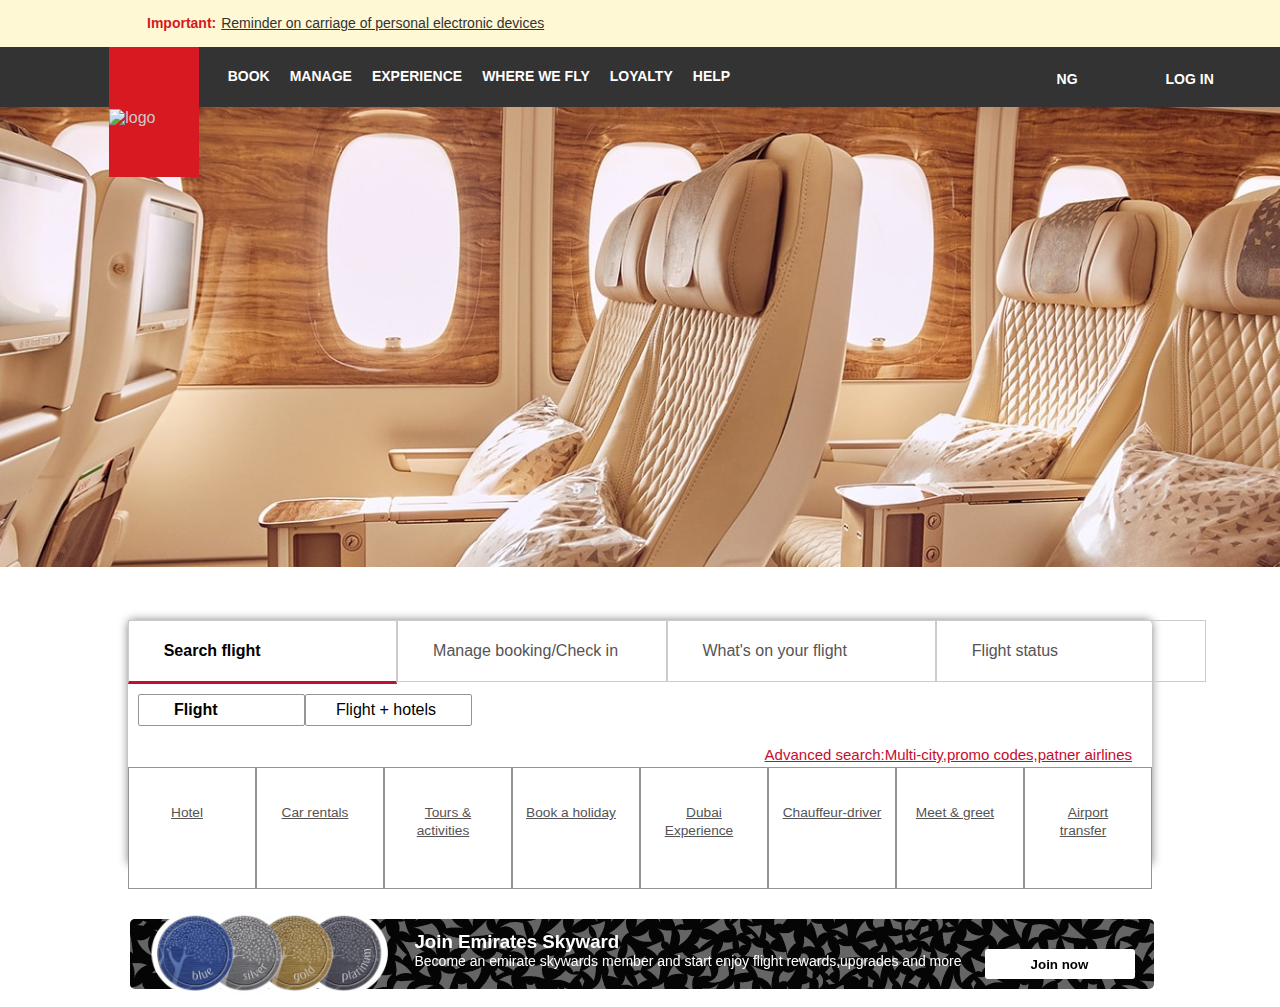
==== commit 6c78a4a0: "[Project] for class group clone website" ====
--- a/index.html
+++ b/index.html
@@ -420,5 +420,9 @@
        
        
     </div>
+
+
+
+    
 </body>
 </html>
--- a/Style/style.css
+++ b/Style/style.css
@@ -77,6 +77,7 @@
       width: 90px;
       height: 130px;
       margin: 0 -80px 0 60px;
+      z-index: 1;
     }
   
     .logo img {
@@ -141,10 +142,6 @@
   }
 
   /* Styling the Links inside the main Drop-down */
-
-<<<<<<< HEAD
-  .dropdown-content {
-=======
   /* .main-dropdown button {
 
   } */
@@ -152,7 +149,6 @@
     height: 300px;
   }
   .dropdown-content > div{
->>>>>>> bf08c0ca003ea180fb1a305466238c7e7679f119
     display: flex;
     position: absolute;
     background-color: #f9f9f9;
@@ -200,18 +196,6 @@
     text-align: left;
   }
 
-<<<<<<< HEAD
-  /* Show the dropdown menu on click */
-=======
-  /* Change color on hover */
-  /* .dropdown-content a:hover {
-  } */
-
-  /* Show the dropdown menu on hover */
-  /* .main-dropdown:hover .dropdown-content {
-  } */
->>>>>>> bf08c0ca003ea180fb1a305466238c7e7679f119
-
   /* Styling the Links beside the Nav Menu */
 
   .other-links ul {
@@ -240,7 +224,6 @@
     font-weight: 700;
     margin: 5px 8px;
   }
-<<<<<<< HEAD
   .small-screen{
     display: none;
   }
@@ -261,6 +244,7 @@
     width: 90px;
     height: 130px;
     margin: 0 -30px 0 80px;
+    z-index: 1;
   }
 
   /* Styling the Links beside the Nav Menu */
@@ -303,6 +287,7 @@
     }
   
     .logo {
+    z-index: 1;
       background: #d71921;
       width: 90px;
       height: 120px;
@@ -353,7 +338,6 @@
       margin: 5px 8px;
     }
   }
-=======
 
   /* Emirate container */
   .emirate-container{
@@ -2027,4 +2011,3 @@
         
      
     
->>>>>>> bf08c0ca003ea180fb1a305466238c7e7679f119
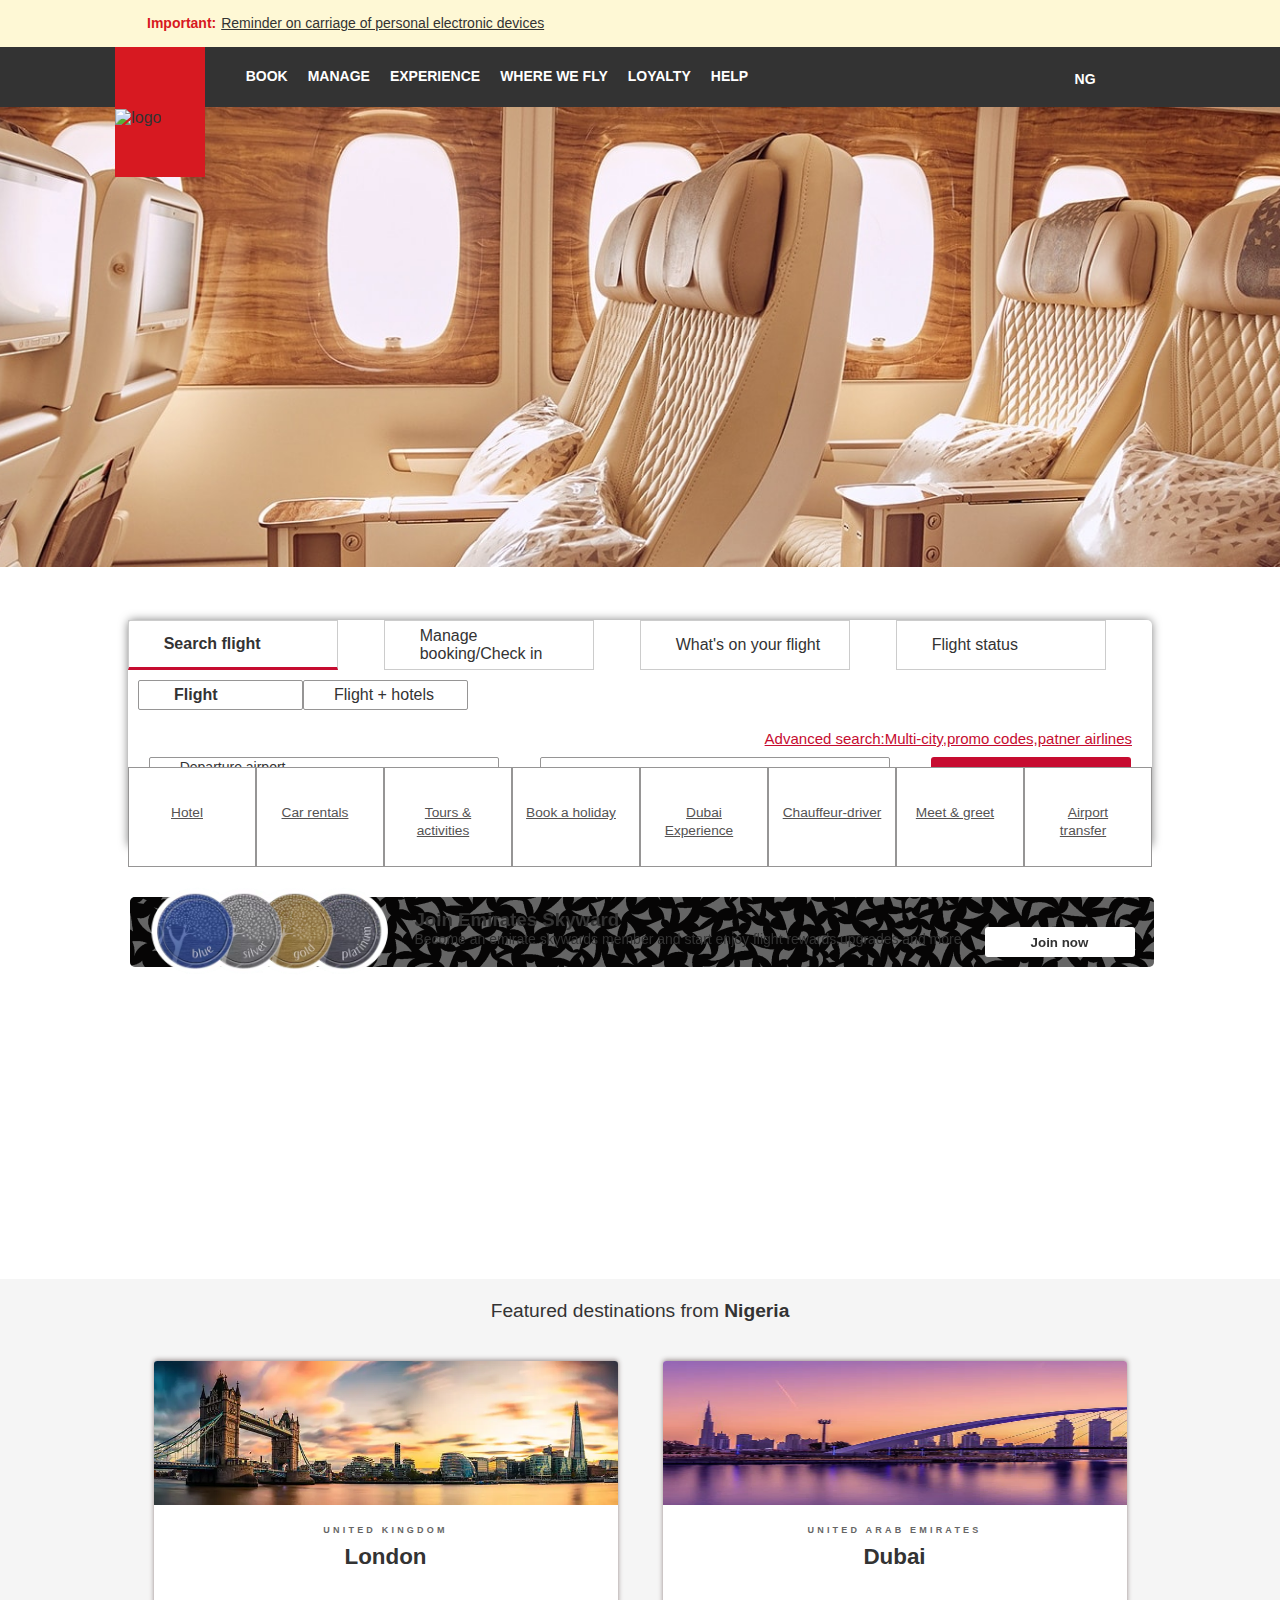
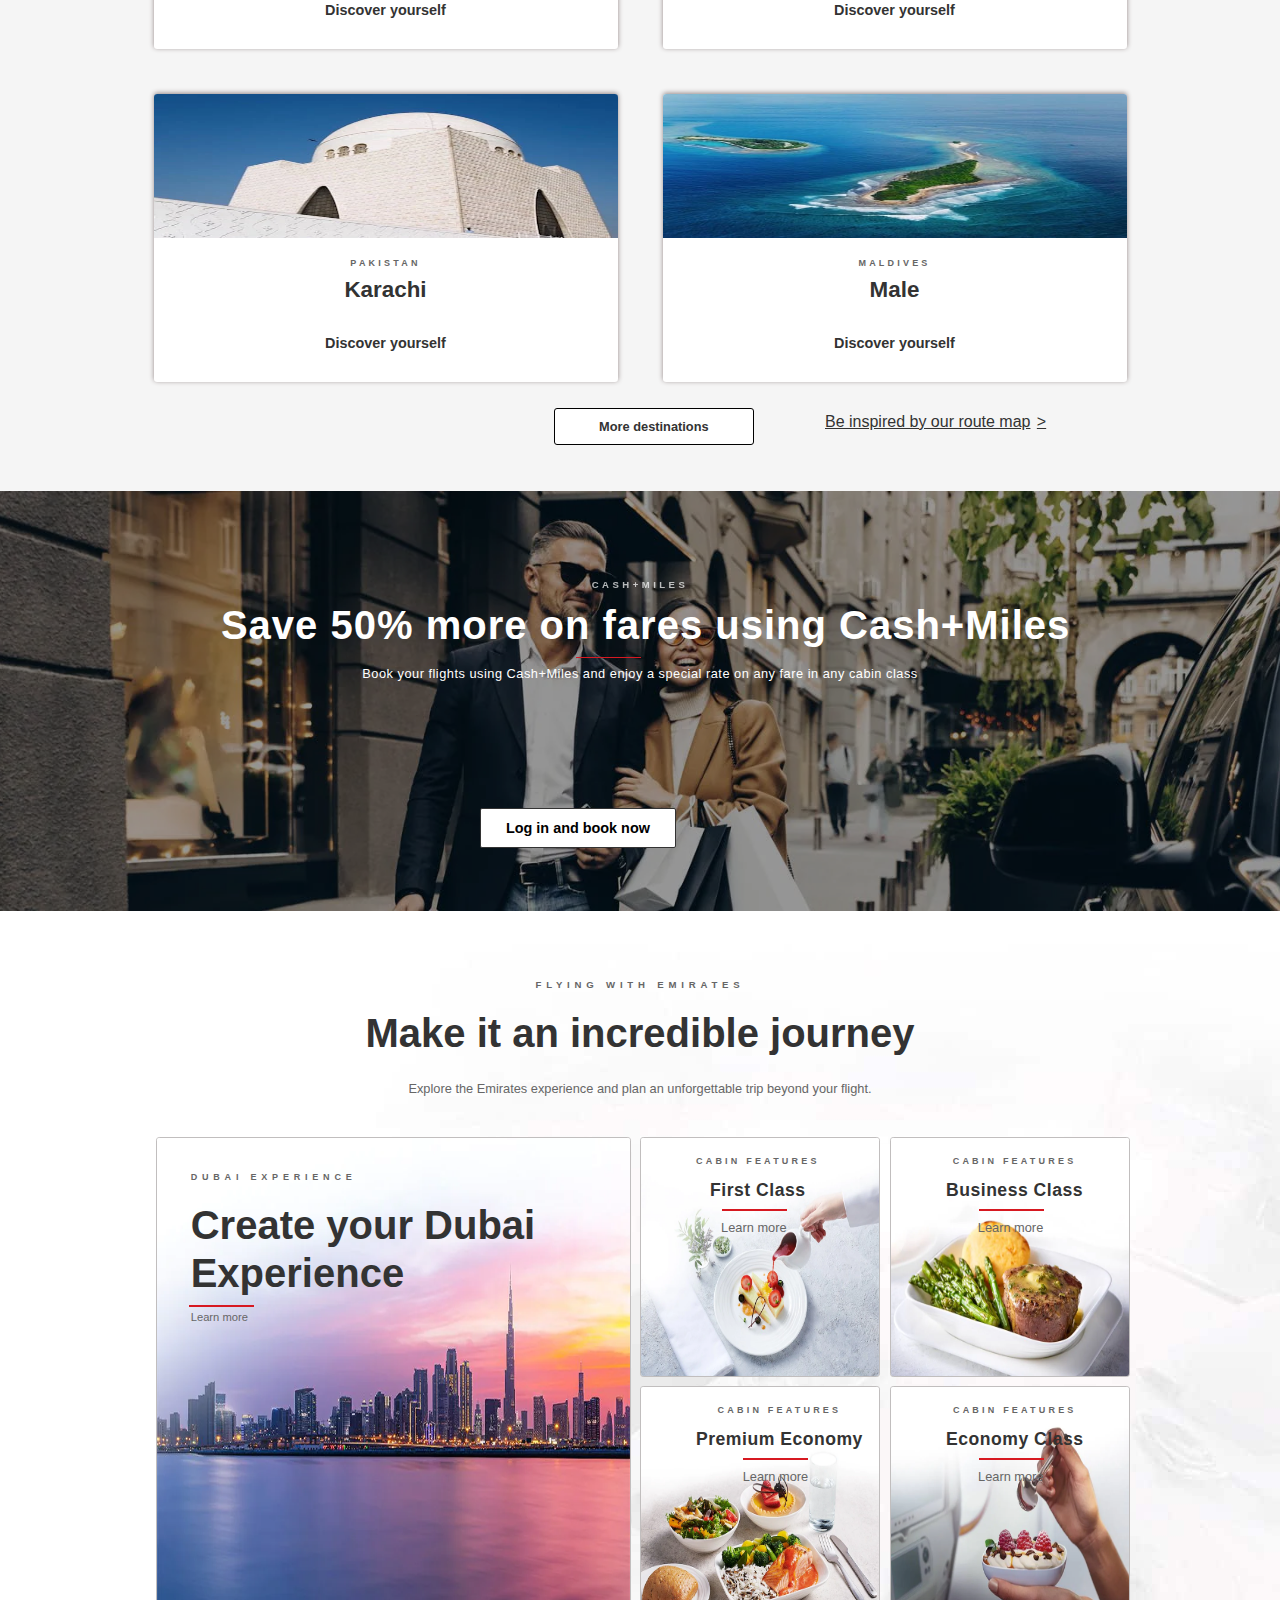
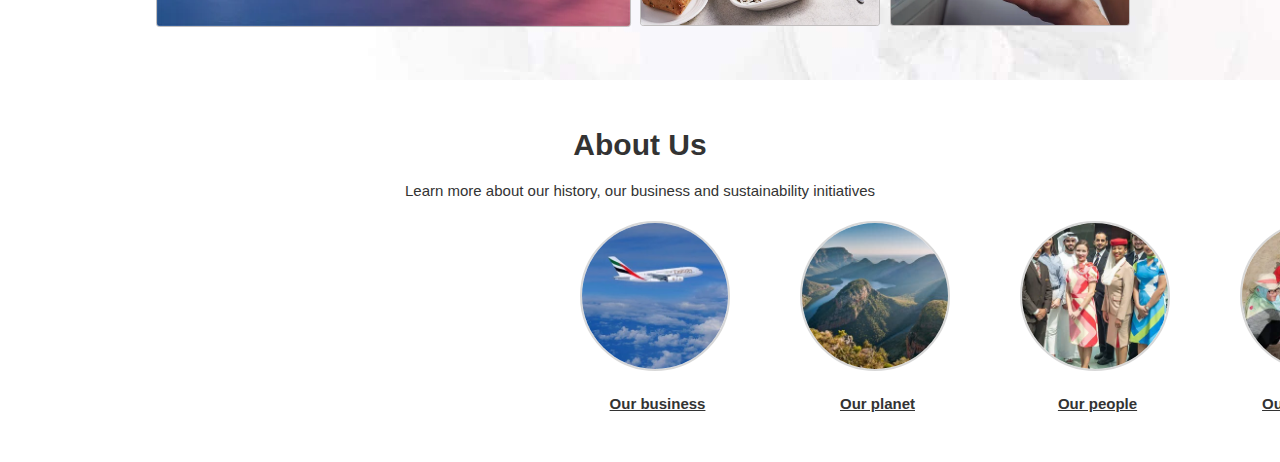
==== commit eed773e5: "[project] clone website." ====
--- a/index.html
+++ b/index.html
@@ -6,6 +6,10 @@
     <link rel="stylesheet" href="https://cdnjs.cloudflare.com/ajax/libs/font-awesome/6.5.1/css/all.min.css" integrity="sha512-DTOQO9RWCH3ppGqcWaEA1BIZOC6xxalwEsw9c2QQeAIftl+Vegovlnee1c9QX4TctnWMn13TZye+giMm8e2LwA==" crossorigin="anonymous" referrerpolicy="no-referrer" />
     <link rel="stylesheet" href="./Style/style.css" />
     <title>Emirate Website </title>
+    <link rel="stylesheet" href="./destination.css">
+    <link rel="stylesheet" href="./discount.css">
+    <link rel="stylesheet" href="./booking-class.css">
+    <link rel="stylesheet" href="./about.css">
 </head>
 <body>
     <div class="div1">
@@ -423,6 +427,163 @@
 
 
 
-    
+    <section class="destination-section">
+      <p class="heading">Featured destinations from <span>Nigeria</span></p>
+
+      <div class="destination">
+      <div class="london" id="destination">
+      <a href="#">
+          <img class="destination-img" src="./four-sections-images/london-skyline-img2.webp" alt="London skyline">
+      </a>
+          <div class="destination-text">
+              <p class="arab-text">UNITED KINGDOM</p>
+              <h3>London</h3>
+              <p class="arab-text2">Discover yourself</p>
+          </div>
+          
+      </div>
+
+      <div class="dubai" id="destination">
+          <a href="#">
+              <img class="destination-img" src="./four-sections-images/dubai-skyline-img3.webp" alt="London skyline">
+          </a>
+               
+          <div class="destination-text">
+              <p class="arab-text">UNITED ARAB EMIRATES</p>
+              <h3>Dubai</h3>
+              <p class="arab-text2">Discover yourself</p>
+          </div>
+              
+          
+          </div>
+
+          <div class="karachi" id="destination">
+              <a href="#">
+                  <img class="destination-img" src="./four-sections-images/karachi-img.webp" alt="London skyline">
+              </a>
+                 
+              <div class="destination-text" >
+                  <p class="arab-text">PAKISTAN</p>
+                  <h3>Karachi</h3>
+                  <p class="arab-text2">Discover yourself</p>
+                  </div>
+  
+              </div>
+
+              <div class="male" id="destination">
+                  <a href="">
+                      <img class="destination-img" src="./four-sections-images/male-blue-sea-img.jpg" alt="London skyline">
+                  </a>
+
+                  <div class="destination-text">
+                      <p class="arab-text">MALDIVES</p>
+                      <h3>Male</h3>
+                      <p class="arab-text2">Discover yourself</p>
+                  </div>
+
+      </div>
+  </div>
+  <div class="button-and-route">
+      <button class="destination-button">More destinations</button>
+      <a href="#" class="road-map-link"><span>Be inspired by our route map</span></a>
+  </div>
+</section>
+
+<section class="discount-section">
+  <div class="couples-offer">
+      <p>CASH+MILES</p>
+      <h2 class="cash">Save 50% more on fares using Cash+Miles</h2>
+      <div></div>
+      <p>Book your flights using Cash+Miles and enjoy a special rate on any fare in any cabin class
+      </p>
+      <button class="btn">Log in and book now</button>
+
+  </div>       
+
+  </div>
+</section>   
+
+<section class="booking-class-section">
+  <div class="explore-emirate">
+      <div class="fly-with-emirate-text">
+          <p class="emirate-paragraph">FLYING WITH EMIRATES</p>
+          <h2>Make it an incredible journey</h2>
+          <p class="emirate-paragraph2">Explore the Emirates experience and plan an unforgettable trip beyond your flight.</p>
+      </div>
+  
+      <div class="fly-with-emirate-img">   
+          <div class="container1">
+              <div class="dubai-experience">
+                  <a href="#"><img class="first" src="./four-sections-images/skyline-img.webp" alt="Dubai Experience"></a>
+                  <div>
+                  <span class="dubai-exp">DUBAI EXPERIENCE</span>
+                  <h2>Create your Dubai Experience</h2>
+                  <p class="learn">Learn more</p>
+                  </div>
+               </div> 
+          </div>
+              
+           <div class="container2">
+              <div class="cab">
+                  <a href="#"><img class="others" src="./four-sections-images/desert-img.webp" alt="First Class"></a>
+                  <div>
+                  <span class="cabin-features">CABIN FEATURES</span>
+                  <h2 class="classes">First Class</h2>
+                  <p class="learn-more">Learn more</p>
+                  </div>
+              </div>
+             
+            <div class="cabin">
+              <a href="#"><img class="others" src="./four-sections-images/meal-img.webp" alt="Business Class"></a>
+              <div>
+                  <span class="cabin-features">CABIN FEATURES</span>
+                  <h2  class="classes">Business Class</h2>
+                  <p class="learn-more">Learn more</p>
+              </div>
+            </div>
+            <div class="features">
+              <a href="#"><img class="others" src="./four-sections-images/premium-meal2.webp" alt="premium Economy"></a>
+              <div>
+              <span class="cabin-features">CABIN FEATURES</span>
+              <h2 class="classes">Premium Economy</h2>
+              <p class="learn-more">Learn more</p>
+              </div>
+            </div>
+         
+            <div class="economy">
+              <a href="#"><img class="others" src="./four-sections-images/chocolate-dessert.webp" alt="Economy Class"></a>
+              <div>
+              <span class="cabin-features">CABIN FEATURES</span>
+              <h2 class="classes">Economy Class</h2>
+              <p class="learn-more">Learn more</p>
+              </div>
+            </div>
+      </div>
+  </div>
+</section>
+
+<section class="about-section">
+  <h2 class="about-heading">About Us</h2>
+  <p class="about-paragraph">Learn more about our history, our business and sustainability initiatives</p>
+  <div class="about-container">
+      <div class="about">
+          <a href="#"><img class="img" src="./four-sections-images/about-img-1.webp" alt=""></a>
+          <span class="text"><a href="#">Our business</a></span>
+      </div>
+      <div class="about">
+          <a href="#"><img class="img" src="./four-sections-images/about-img-2.jpg" alt=""></a>
+          <span class="text"><a href="#">Our planet</a></span>
+      </div>
+      <div class="about">
+          <a href="#"><img class="img" src="./four-sections-images/about-img-3.webp" alt=""></a>
+          <span class="text"><a href="#">Our people</a></span>
+      </div>
+      <div class="about">
+          <a href="#"><img class="img" src="./four-sections-images/about-img-4.webp" alt=""></a>
+          <span class="text"><a href="#">Our community</a></span>
+      </div>
+      
+  </div>
+</section>
 </body>
 </html>
--- a/destination.css
+++ b/destination.css
@@ -0,0 +1,146 @@
+
+.destination-section {
+    display: grid;
+    place-items: center;
+    margin-bottom: 5rem;
+    margin-top: 17rem;
+    width: 100%;
+    height: 100%;
+    background-color: whitesmoke;
+  
+}
+
+.heading {
+  font-family:  HelveticaNeue,Helvetica Neue,Helvetica,Arial,Lucida Grande,sans-serif;
+  font-size: 1.2rem;
+  font-style: normal;
+  font-weight: 100;
+  color: #333;
+  display: block;
+  text-align: center;
+  margin-bottom: 0;
+  padding-top: 2rem;
+  line-height: 0;
+  letter-spacing: 0;
+
+}
+
+.heading span {
+  font-weight: 600;
+  letter-spacing: 0;
+
+}
+
+
+.destination {
+      display: grid;
+      place-items: center;
+      grid-template-columns: 1fr 1fr;
+      grid-template-rows: 1fr 1fr;
+      padding: 50px;
+      max-width: 100%;
+      grid-gap: 45px;
+      height: 100%;
+      padding-bottom: 1.5rem;
+
+      
+  
+}
+
+#destination {
+  background-color: white;
+  width: 29rem;
+  height: 18rem;
+  border-radius: 0.2rem;
+  box-shadow:  0 -1px 5px #948888;
+  
+
+}
+
+#destination:hover {
+  box-shadow:  0 -1px 10px #948888;
+
+}
+
+.destination-img {
+  height: 50%;
+  width: 100%;
+  border-top-right-radius: 0.2rem;
+  border-top-left-radius: 0.2rem;
+
+
+}
+
+.destination-text {
+  display: flex;
+  flex-wrap: wrap;
+  flex-direction: column;
+  align-items: center;
+  background-color: white;
+}
+
+.arab-text {
+  font-family: HelveticaNeue,Helvetica Neue,Helvetica,Arial,Lucida Grande, sans-serif;
+  font-size: 9px;
+  font-weight: 550; 
+  line-height: 1.7rem;
+  letter-spacing: 0.2rem;
+  text-transform: uppercase;
+  color: #666;
+  margin-bottom: 0;
+  margin-top: 0.5rem;
+}
+
+.destination-text h3 {
+  font-family: Emirates-Bold,Helvetica,Arial,Lucida Grande,sans-serif;
+  font-size: 1.4rem;
+  font-weight: 600;
+  color: #333;
+  letter-spacing: 0;
+  margin-top: 0;
+
+}
+
+.arab-text2 {
+  font-family:  HelveticaNeue,Helvetica Neue,Helvetica,Arial,Lucida Grande,sans-serif;
+  font-size: 0.9rem;
+  font-weight: 550;
+  letter-spacing: 0;
+  line-height: 3rem;
+  margin-bottom: 0;
+  margin-top: 1rem;
+}
+
+
+.button-and-route {
+  display: grid;
+  grid-template-columns: 1fr 1fr;
+  grid-template-row: none;
+  grid-gap: 50px;
+  margin-left: 20rem;
+  margin-top: 0;
+}
+
+.destination-button {
+  background-color: white;
+  padding: 10px;
+  width: 200px;
+  font-weight: 600;
+  font-size: 0.8rem;
+  border: 1px solid black;
+  border-radius: 3px;
+  margin-bottom: 3rem;
+  margin-top: 0.1rem;
+}
+
+.button-and-route span {
+  line-height: 2rem;
+  font-family: "iconography" HelveticaNeue-Light,Helvetica Neue Light,Helvetica Neue,Helvetica,Arial,Lucida Grande,sans-serif;
+}
+
+.button-and-route span::after {
+  content: ">";
+  margin-left: 0.4rem;
+  font-style: normal;
+  font-weight: normal;
+}--- a/discount.css
+++ b/discount.css
@@ -0,0 +1,115 @@
+* {
+  padding: 0;
+  margin: 0;
+  box-sizing: border-box;
+  color: #333333;
+}
+
+.discount-section {
+  position: relative;
+  display: flex;
+  justify-content: center;
+  align-items: center;
+  background-color: whitesmoke;
+  width: 100%;
+  height: 100%;
+  padding: 0;
+  margin-top: -3.5rem;
+  margin-bottom: 6rem;
+  
+}
+
+.discount-section::before {
+  margin-top: 60px;
+  content: "";
+  position: absolute;
+  top: -90px;
+  left: 0;
+  width: 100%;
+  height: 420px;
+  margin-top: 4rem;
+  background: url(./four-sections-images/couple.webp) no-repeat center center/cover;
+  filter: brightness(0.6);
+}
+
+.couples-offer {
+  display: inline-block;
+  height: 100%;
+  width: 100%;
+  justify-content: center;
+  align-items: center;
+  margin-top: 60px;
+  position: relative;
+ 
+  
+  
+}
+
+.couples-offer p:nth-of-type(1) {
+  font-family: Arial, Helvetica, sans-serif;
+  color: #fff;
+  display: flex;
+  justify-content: center;
+  font-size: 9.5px;
+  font-weight: 700;
+  letter-spacing: 3.5px;
+  line-height: 1rem;
+  opacity: 0.7;
+}
+
+.couples-offer h2 {
+  font-family: Arial, Helvetica, sans-serif;
+  color: #fff;
+  display: flex;
+  justify-content: center;
+  font-size: 2.5rem;
+  font-weight: 2.2rem;
+  letter-spacing: 1px;
+  line-height: 4rem;
+  margin-left: 0.7rem;
+}
+
+.couples-offer div {
+  background-color: #d71921;
+  width: 65px;
+  height: 1.5px;
+  margin-left: 36rem;
+  display: flex;
+  justify-content: center;
+}
+
+.couples-offer p:nth-of-type(2) {
+  font-family: Arial, Helvetica, sans-serif;
+  color: #fff;
+  display: flex;
+  justify-content: center;
+  font-size: 0.8rem;
+  font-weight: 530;
+  letter-spacing: 0.5px;
+  line-height: 2rem;
+  margin: 0;
+}
+
+
+.btn {
+  height: 40px;
+  margin-left: 30rem;
+  margin-top: 7.4rem;
+  background-color: white;
+  color: black;
+  padding: 3px 25px;
+  border-radius: 2px;
+  font-size: 0.9rem;
+  font-weight: 600;
+  border: 1px solid #333333;
+
+}
+
+.btn:hover {
+  cursor: pointer;
+  box-shadow: 0 0 10px rgba(23, 23, 24, 0.493);
+  background-color: white;
+  color: black;
+}
+
+
--- a/booking-class.css
+++ b/booking-class.css
@@ -0,0 +1,286 @@
+
+.booking-class-section .explore-emirate {
+  background-image: url(./four-sections-images/whiteimg-d1920x1159.jpg);
+  display: grid;
+  place-items: center;
+  height: 100%;
+  margin-top: 0;
+  margin-bottom: 5rem;
+  width: 100%;
+  height: 46rem;
+  
+
+}
+
+.fly-with-emirate-text {
+   line-height: 3rem;
+   margin-bottom: 1rem 1rem;
+   
+}
+
+
+.fly-with-emirate-img {
+  display: flex;
+  flex-wrap: wrap;
+  width: 100%%;
+  height: 100%;
+}
+
+.container1 {
+  width: 50%;
+  height: 50%;
+  display: flex;
+  flex-wrap: wrap;
+}
+
+.container2 {
+  width: 50%;
+  height: 50%;
+  display: grid;
+  grid-template-columns: repeat(2, 1fr);
+  grid-auto-rows: minmax(auto);
+  grid-gap: 5px;
+  place-items: center;
+
+}
+
+.dubai-experience {
+  position: relative;
+}
+
+.dubai-experience div {
+  position: absolute;
+  top: 0;
+  left: 0;
+  max-width: fit-content;
+  max-height: fit-content;
+
+}
+
+.cab {
+  position: relative;
+  
+}
+
+.cab div {
+  position: absolute;
+  top: 0;
+  left: 0;
+  max-width: fit-content;
+  max-height: fit-content;
+}
+
+.cabin {
+  position: relative;
+}
+
+.cabin div{
+  position: absolute;
+  top: 0;
+  left: 0;
+  max-width: fit-content;
+  max-height: fit-content;
+}
+
+.features {
+  position: relative;
+
+}
+
+.features div {
+  position: absolute;
+  top: 0;
+  left: 0;
+  max-width: fit-content;
+  max-height: fit-content;
+}
+
+.economy {
+  position: relative;
+
+}
+
+.economy div {
+  position: absolute;
+  top: 0;
+  left: 0;
+  max-width: fit-content;
+  max-height: fit-content;
+}
+
+.fly-with-emirate-img img.first{
+  width: 475px;
+  height: 490px;
+  border-radius: 0.2rem;
+  border: 1px solid rgb(193, 190, 190);
+  margin-right: -1px;
+  
+}
+
+.fly-with-emirate-img img.first:hover{
+  box-shadow:  0 -1px 10px #948888;
+
+}
+
+.fly-with-emirate-img img.others {
+  width: 240px;
+  height: 240px;
+  border-radius: 0.2rem;
+  border: 1px solid rgb(193, 190, 190);
+  margin-right: 5px;
+}
+
+.fly-with-emirate-img img.others:hover{
+  box-shadow:  0 -1px 10px #948888;
+
+}
+
+.emirate-paragraph {
+  font-family: HelveticaNeue,Helvetica Neue,Helvetica,Arial,Lucida Grande, sans-serif;
+  display: block;
+  text-align: center;
+  font-size: 0.6rem;
+  font-weight: 600; 
+  line-height: 2rem;
+  letter-spacing: 0.3rem;
+  text-transform: uppercase;
+  color: #666;
+}
+
+.fly-with-emirate-text h2 {
+  font-family:  Emirates-Bold,Helvetica,Arial,Lucida Grande,sans-serif;
+  text-align: center;
+  display: block;
+  font-size: 2.5rem;
+  line-height: 1rem;
+  color: #333;
+  margin: 1.5rem 0;
+  font-style: normal;
+
+}
+
+.emirate-paragraph2 {
+  font-family: HelveticaNeue-Light,Helvetica Neue Light,Helvetica Neue,Helvetica,Arial,Lucida Grande,sans-serif;
+  font-size: 0.8rem;
+  line-height: 3rem;
+  font-weight: 100;
+  color: #666;
+  display: block;
+  text-align: center;
+}
+
+.dubai-exp {
+  font-family: HelveticaNeue,Helvetica Neue,Helvetica,Arial,Lucida Grande, sans-serif;
+  font-size: 9px;
+  font-weight: 600; 
+  line-height: 5rem;
+  letter-spacing: 0.3rem;
+  text-transform: uppercase;
+  color: #666;
+  margin-top: 5rem;
+  margin-left: 2.2rem;
+  text-align: left;
+  
+}
+
+.dubai-experience h2 {
+  font-family:  Emirates-Bold,Helvetica,Arial,Lucida Grande,sans-serif;
+  display: block;
+  font-size: 2.5rem;
+  font-style: normal;
+  line-height: 3rem;
+  text-align: left;
+  margin-left: 2.2rem;
+  letter-spacing: normal;
+  margin-top: -1rem;
+}
+
+.dubai-experience h2::after {
+  content: "";
+  background-color: #d71921;
+  width: 65px;
+  height: 1.5px;
+  margin-left: -1.5px;
+  display: block;
+  margin-top: 0.5rem;
+}
+
+.learn {
+  font-family: HelveticaNeue-Light,Helvetica Neue Light,Helvetica Neue,Helvetica,Arial,Lucida Grande,sans-serif;
+  color: #666;
+  font-weight: 300;
+  font-size: 0.7rem;
+  display: inline-block;
+  line-height: 1rem;
+  margin-left: 2.2rem;
+  line-height: 1rem;
+}
+
+.container2 h2::after {
+  content: "";
+  background-color: #d71921;
+  width: 65px;
+  height: 1.5px;
+  display: block;
+  margin: 0.5rem 0 0 -7px;
+
+  
+}
+
+.cabin-features {
+  font-family: HelveticaNeue,Helvetica Neue,Helvetica,Arial,Lucida Grande, sans-serif;
+  font-size: 9px;
+  font-weight: 600; 
+  text-transform: uppercase;
+  color: #666;
+  display: flex;
+  flex-wrap: wrap;
+  flex-direction: row;
+  text-align: center;
+  justify-content: center;
+  align-items: center;
+  line-height: 2rem;
+  letter-spacing: 0.2rem;
+  margin: 0.5rem 0 0 3.5rem;
+  
+}
+
+.classes {
+  font-family: Emirates-Bold,Helvetica,Arial,Lucida Grande,sans-serif;
+  font-size: 1.1rem;
+  line-height: 1.4rem;
+  font-style: normal;
+  font-weight: 550;
+  color: #333;
+  text-align: center;
+  display: flex;
+  flex-wrap: wrap;
+  flex-direction: column;
+  justify-content: center;
+  align-items: center;
+  align-content: center;
+  letter-spacing: 0.5px;
+  margin: 0.1rem 0 0 3.5rem;
+
+
+}
+
+.learn-more {
+  font-family: HelveticaNeue-Light,Helvetica Neue Light,Helvetica Neue,Helvetica,Arial,Lucida Grande,sans-serif;
+  font-size: 0.8rem;
+  font-weight: 500;
+  padding: 1rem 0 0 3rem;
+  color: #666;
+  text-align: center;
+  display: flex;
+  flex-wrap: wrap;
+  flex-direction: row;
+  justify-content: center;
+  align-items: center;
+  align-content: center;
+  line-height: 1px;
+  letter-spacing: normal;
+
+
+}
+
--- a/about.css
+++ b/about.css
@@ -0,0 +1,94 @@
+* {
+  box-sizing: border-box;
+}
+
+.about-section{
+  display: grid;
+  place-items: center;
+  margin-top: -2rem;
+}
+
+.about-heading {
+  font-family: ;
+  text-align: center;
+  font-weight: 600;
+  font-size: 30px;
+  margin-bottom: 20px
+}
+
+.about-paragraph {
+    font-family: ;
+  text-align: center;
+  font-size: 15px;
+  font-weight: 500;
+  margin-bottom: 30px;
+  margin-top: 0px;
+
+}
+
+img:hover {
+  
+}
+
+.about-section:nth-child(1) {
+    font-size: 30px;
+  
+}
+ span:target {
+  border: 3px solid grey;
+  opacity: 0.5;
+ }
+
+.about-container{
+    height: 200px;
+    width: 200px;
+    display: flex;
+    justify-content: space-around;
+    align-items: center;
+    margin-left: 100px 100px;
+
+}
+.about .img{
+    height: 150px;
+    width: 150px;
+    border-radius: 50%;
+    margin: 25px 30px 0px 40px;
+    border: 2px solid #d8d8d8;
+
+}
+.about span{
+  font-family: HelveticaNeue,Helvetica Neue,Helvetica,Arial,Lucida Grande,sans-serif;
+    display: flex;
+    justify-content: center;
+    align-items: center;
+    font-weight: 700;
+    font-size: 1rem;
+    font-size: 15px;
+    margin: 20px 35px 50px 50px;
+    white-space: normal;
+    line-height: normal;
+    color: #333;
+
+}
+
+ 
+
+
+  
+  
+
+
+
+
+
+
+
+
+
+
+
+
+
+
+
+
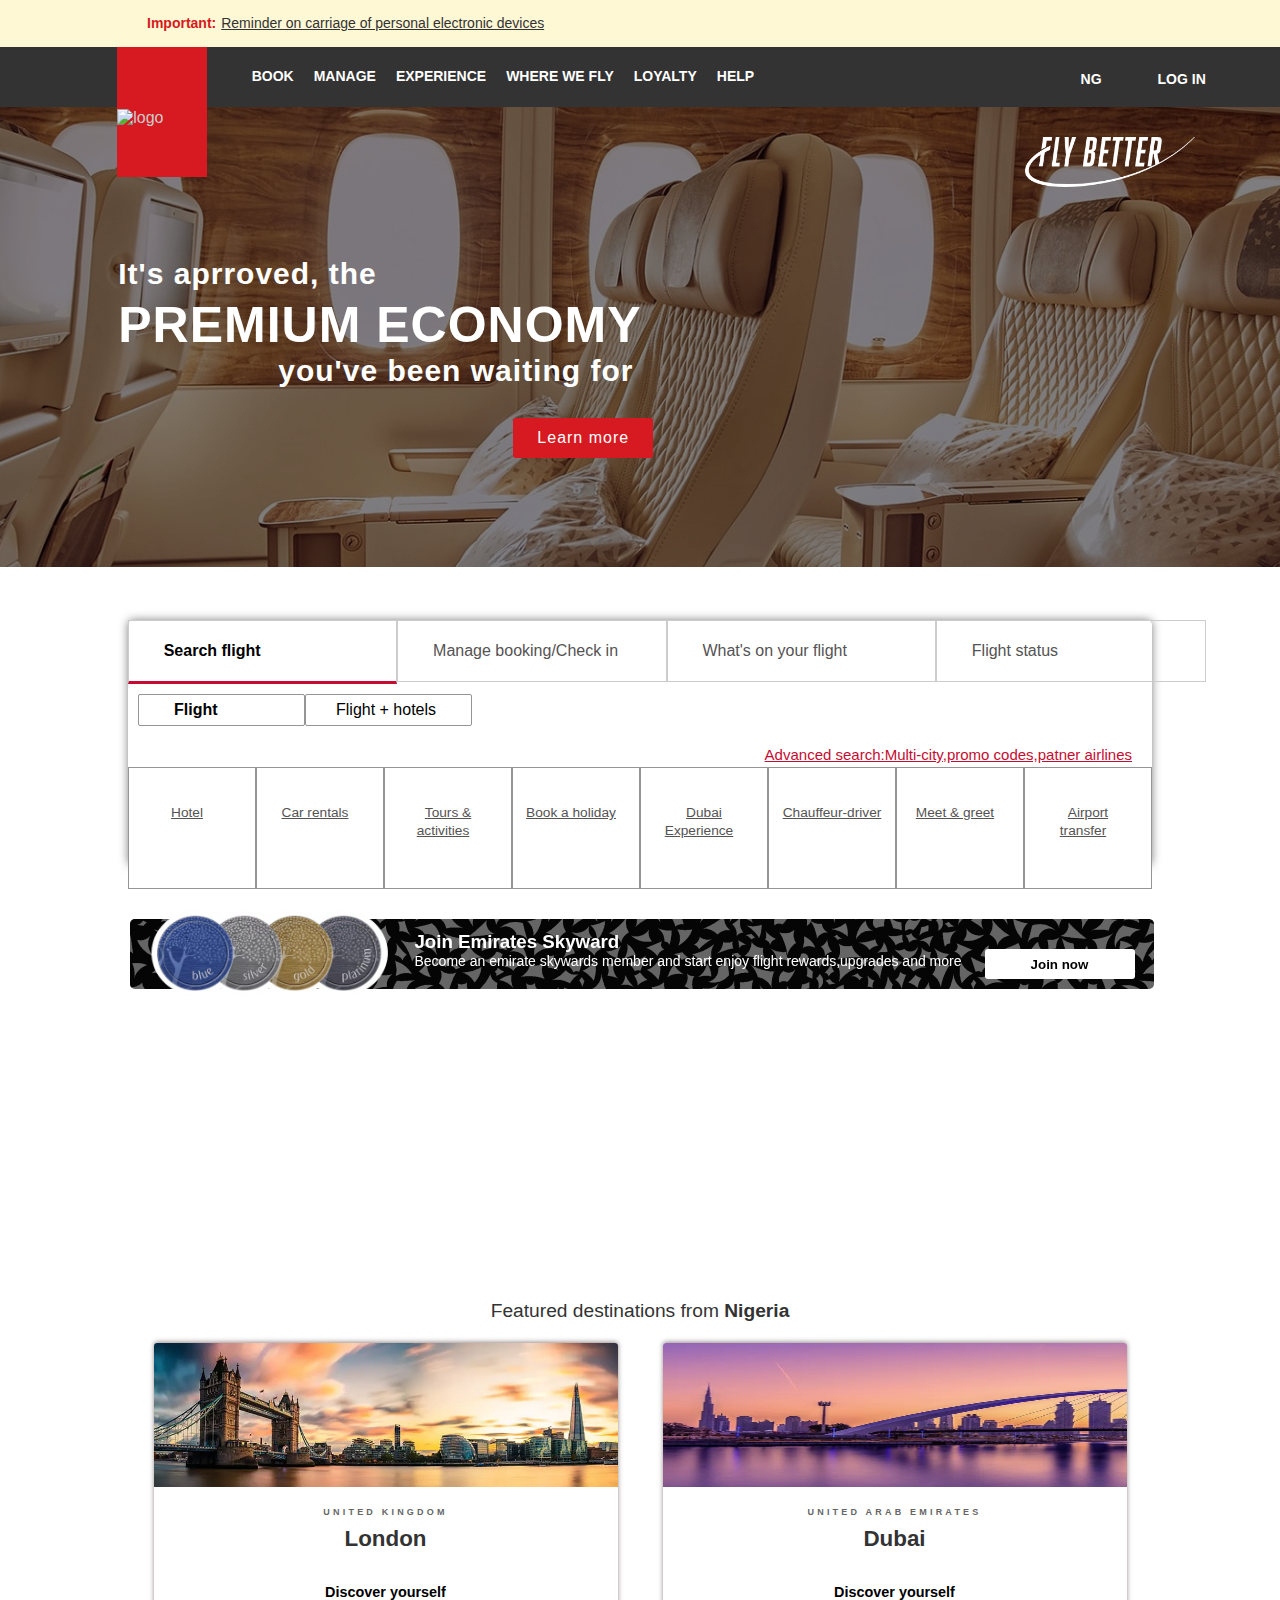
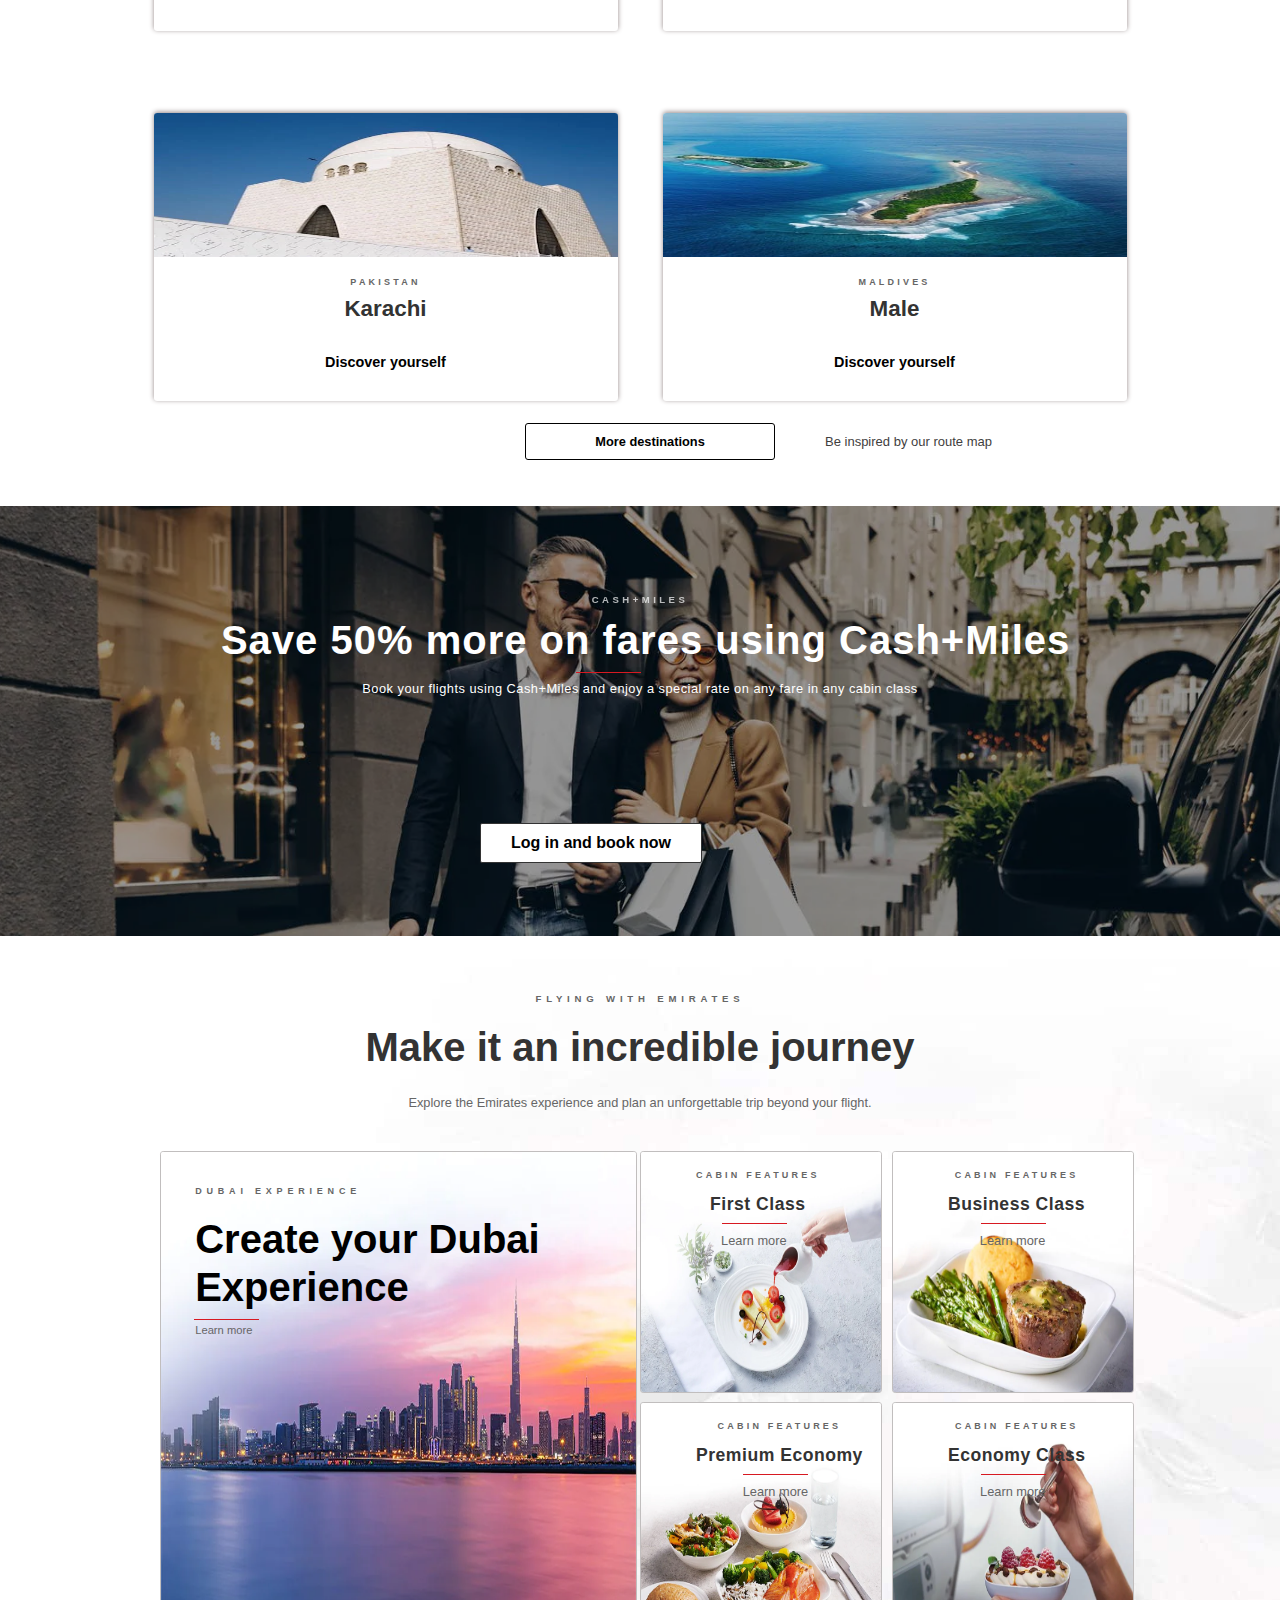
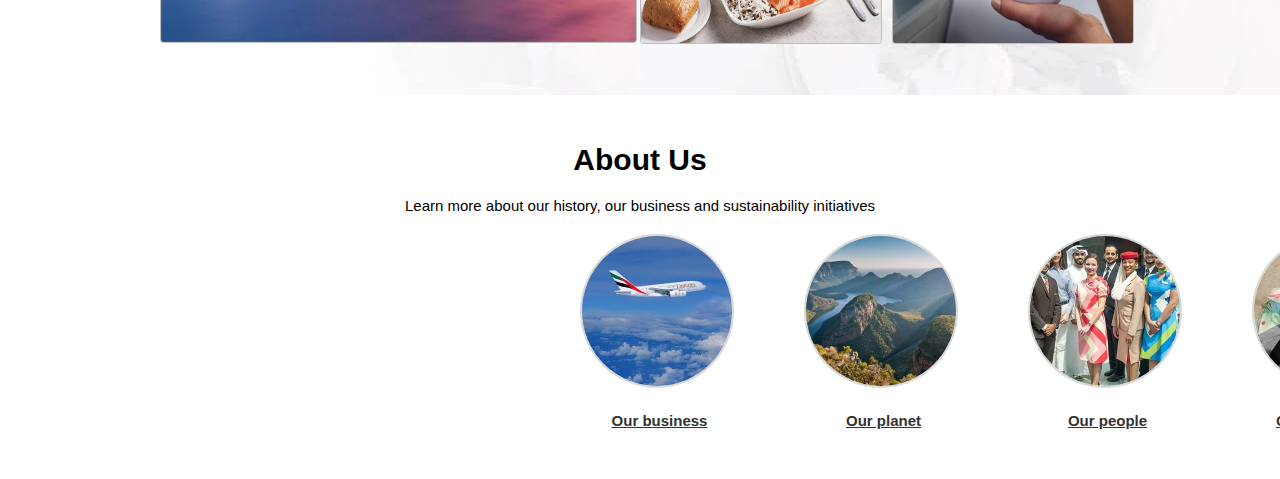
==== commit dd5b554b: "Added the login and signup page" ====
--- a/index.html
+++ b/index.html
@@ -4,12 +4,9 @@
     <meta charset="UTF-8">
     <meta name="viewport" content="width=device-width, initial-scale=1.0">
     <link rel="stylesheet" href="https://cdnjs.cloudflare.com/ajax/libs/font-awesome/6.5.1/css/all.min.css" integrity="sha512-DTOQO9RWCH3ppGqcWaEA1BIZOC6xxalwEsw9c2QQeAIftl+Vegovlnee1c9QX4TctnWMn13TZye+giMm8e2LwA==" crossorigin="anonymous" referrerpolicy="no-referrer" />
-    <link rel="stylesheet" href="./Style/style.css" />
+    <link rel="stylesheet" href="style.css">
     <title>Emirate Website </title>
-    <link rel="stylesheet" href="./destination.css">
-    <link rel="stylesheet" href="./discount.css">
-    <link rel="stylesheet" href="./booking-class.css">
-    <link rel="stylesheet" href="./about.css">
+   
 </head>
 <body>
     <div class="div1">
@@ -210,13 +207,14 @@
           <div class="other-links">
             <ul>
               <li>
-                <a href="#"><img src="./media/globe.png" />NG</a>
+                <a href="#"><i class="fa fa-earth-europe"></i>NG</a>
+               
               </li>
               <li>
-                <a href="#"><img src="./media/search.png" /></a></span>
+                <a href="#"><i class="fa fa-magnifying-glass"></i></a>
               </li>
               <li>
-                <a href="#"><img src="./media/user.jpg" /><nobr>LOG IN</nobr></a>
+                <a href="login.html"><i class="fa fa-circle-user"></i><nobr>LOG IN</nobr></a>
               </li>
             </ul>
           </div>
@@ -238,7 +236,32 @@
       </nav>
       <div class="emirate-container">
 
-        <div class="emirate-container-image"></div>
+        <div class="emirate-container-image">
+          <div class="emirate-container-image">
+            <div class="emirate-big">
+                <div class="emirate-text">
+                    <h1>It's aprroved, the <span class="span1">PREMIUM ECONOMY</span>
+                    <span class="span2">you've been waiting for</span></h1>
+                    <a href="" class="custom-link">Learn more</a>
+                </div>
+                <div class="emirate-image">
+                    <a href="">
+                        <img src="./media/download.webp">
+                    </a>
+                </div>
+                <div class="emirate-feedback">
+                    <a href="">
+                        <i class="fa fa-user-tag"></i>
+                    <h6>Feedback</h6>
+                    </a>
+                    
+    
+                </div>
+
+            </div>
+           
+        </div>
+        </div>
 
         <div class="product-container">
 
@@ -418,7 +441,7 @@
                 <h3>join emirates skyward</h3>
                 <p>Become an emirate skywards member and start enjoy flight rewards,upgrades and more</p>
             </div>
-            <button>Join now</button>
+            <button class="button-image">Join now</button>
         </div>
 
        
@@ -433,7 +456,7 @@
       <div class="destination">
       <div class="london" id="destination">
       <a href="#">
-          <img class="destination-img" src="./four-sections-images/london-skyline-img2.webp" alt="London skyline">
+          <img class="destination-img" src="./media/four-sections-images/london-skyline-img2.webp">
       </a>
           <div class="destination-text">
               <p class="arab-text">UNITED KINGDOM</p>
@@ -445,7 +468,7 @@
 
       <div class="dubai" id="destination">
           <a href="#">
-              <img class="destination-img" src="./four-sections-images/dubai-skyline-img3.webp" alt="London skyline">
+              <img class="destination-img" src="./media/four-sections-images/dubai-skyline-img3.webp">
           </a>
                
           <div class="destination-text">
@@ -459,7 +482,7 @@
 
           <div class="karachi" id="destination">
               <a href="#">
-                  <img class="destination-img" src="./four-sections-images/karachi-img.webp" alt="London skyline">
+                  <img class="destination-img" src="./media/four-sections-images/karachi-img.webp">
               </a>
                  
               <div class="destination-text" >
@@ -472,7 +495,7 @@
 
               <div class="male" id="destination">
                   <a href="">
-                      <img class="destination-img" src="./four-sections-images/male-blue-sea-img.jpg" alt="London skyline">
+                      <img class="destination-img" src="./media/four-sections-images/male-blue-sea-img.jpg">
                   </a>
 
                   <div class="destination-text">
@@ -481,15 +504,17 @@
                       <p class="arab-text2">Discover yourself</p>
                   </div>
 
-      </div>
-  </div>
-  <div class="button-and-route">
+                </div>
+              </div>
+       <div class="button-and-route">
       <button class="destination-button">More destinations</button>
-      <a href="#" class="road-map-link"><span>Be inspired by our route map</span></a>
-  </div>
-</section>
-
-<section class="discount-section">
+      <a href="#" class="road-map-link"><span>Be inspired by our route map <i class="fa fa-chevron-right" style="font-size: 10px; position: relative; left: 9px;"></i></span></a>
+       </div>
+    </section>
+
+
+
+    <section class="discount-section">
   <div class="couples-offer">
       <p>CASH+MILES</p>
       <h2 class="cash">Save 50% more on fares using Cash+Miles</h2>
@@ -501,9 +526,9 @@
   </div>       
 
   </div>
-</section>   
-
-<section class="booking-class-section">
+    </section>   
+
+   <section class="booking-class-section">
   <div class="explore-emirate">
       <div class="fly-with-emirate-text">
           <p class="emirate-paragraph">FLYING WITH EMIRATES</p>
@@ -514,7 +539,7 @@
       <div class="fly-with-emirate-img">   
           <div class="container1">
               <div class="dubai-experience">
-                  <a href="#"><img class="first" src="./four-sections-images/skyline-img.webp" alt="Dubai Experience"></a>
+                  <a href="#"><img class="first" src="./media/four-sections-images/skyline-img.webp" alt="Dubai Experience"></a>
                   <div>
                   <span class="dubai-exp">DUBAI EXPERIENCE</span>
                   <h2>Create your Dubai Experience</h2>
@@ -525,7 +550,7 @@
               
            <div class="container2">
               <div class="cab">
-                  <a href="#"><img class="others" src="./four-sections-images/desert-img.webp" alt="First Class"></a>
+                  <a href="#"><img class="others" src="./media/four-sections-images/desert-img.webp" alt="First Class"></a>
                   <div>
                   <span class="cabin-features">CABIN FEATURES</span>
                   <h2 class="classes">First Class</h2>
@@ -534,7 +559,7 @@
               </div>
              
             <div class="cabin">
-              <a href="#"><img class="others" src="./four-sections-images/meal-img.webp" alt="Business Class"></a>
+              <a href="#"><img class="others" src="./media/four-sections-images/meal-img.webp" alt="Business Class"></a>
               <div>
                   <span class="cabin-features">CABIN FEATURES</span>
                   <h2  class="classes">Business Class</h2>
@@ -542,7 +567,7 @@
               </div>
             </div>
             <div class="features">
-              <a href="#"><img class="others" src="./four-sections-images/premium-meal2.webp" alt="premium Economy"></a>
+              <a href="#"><img class="others" src="./media/four-sections-images/premium-meal2.webp" alt="premium Economy"></a>
               <div>
               <span class="cabin-features">CABIN FEATURES</span>
               <h2 class="classes">Premium Economy</h2>
@@ -551,7 +576,7 @@
             </div>
          
             <div class="economy">
-              <a href="#"><img class="others" src="./four-sections-images/chocolate-dessert.webp" alt="Economy Class"></a>
+              <a href="#"><img class="others" src="./media/four-sections-images/chocolate-dessert.webp" alt="Economy Class"></a>
               <div>
               <span class="cabin-features">CABIN FEATURES</span>
               <h2 class="classes">Economy Class</h2>
@@ -560,30 +585,30 @@
             </div>
       </div>
   </div>
-</section>
-
-<section class="about-section">
+    </section>
+
+    <section class="about-section">
   <h2 class="about-heading">About Us</h2>
   <p class="about-paragraph">Learn more about our history, our business and sustainability initiatives</p>
   <div class="about-container">
       <div class="about">
-          <a href="#"><img class="img" src="./four-sections-images/about-img-1.webp" alt=""></a>
+          <a href="#"><img class="img" src="./media/four-sections-images/about-img-1.webp" alt=""></a>
           <span class="text"><a href="#">Our business</a></span>
       </div>
       <div class="about">
-          <a href="#"><img class="img" src="./four-sections-images/about-img-2.jpg" alt=""></a>
+          <a href="#"><img class="img" src="./media/four-sections-images/about-img-2.jpg" alt=""></a>
           <span class="text"><a href="#">Our planet</a></span>
       </div>
       <div class="about">
-          <a href="#"><img class="img" src="./four-sections-images/about-img-3.webp" alt=""></a>
+          <a href="#"><img class="img" src="./media/four-sections-images/about-img-3.webp" alt=""></a>
           <span class="text"><a href="#">Our people</a></span>
       </div>
       <div class="about">
-          <a href="#"><img class="img" src="./four-sections-images/about-img-4.webp" alt=""></a>
+          <a href="#"><img class="img" src="./media/four-sections-images/about-img-4.webp" alt=""></a>
           <span class="text"><a href="#">Our community</a></span>
       </div>
       
   </div>
-</section>
+     </section>
 </body>
 </html>
--- a/style.css
+++ b/style.css
@@ -0,0 +1,3360 @@
+* {
+    padding: 0;
+    margin: 0;
+    font-family: HelveticaNeue-Light, Helvetica Neue Light, Helvetica Neue,
+      Helvetica, Arial, Lucida Grande, sans-serif;
+  }
+
+  /** Notificaton Section **/
+
+  .div1 {
+    display: flex;
+    height: 15%;
+    width: 100%;
+    padding: 15px 0;
+    color: #333;
+    font-size: 14px;
+    background: #fef8d5;
+    font-weight: normal;
+  }
+
+  .info-image {
+    width: 17px;
+    height: 17px;
+    margin: 0 0 0 125px;
+  }
+
+  .div1 h5 {
+    color: #d71921;
+    text-decoration: none;
+    margin: 0 5px;
+    font-size: 14px;
+    font-weight: 600;
+  }
+
+  .div1 p a{
+    text-decoration: underline;
+    color: #333333;
+  }
+
+  .div1 p a:hover {
+    background-color: rgb(246,246,246);
+    text-decoration: none;
+  }
+
+   /**      Large screens: The Nav Menu **/
+
+  nav {
+    display: flex;
+    background: #333333;
+    height: 60px;
+    color: #ccc;
+    padding: 0;
+    justify-content: space-around;
+  }
+
+  .menu-items ul {
+    display: flex;
+    background-color: inherit;
+  }
+
+  .logo {
+    background: #d71921;
+    width: 90px;
+    height: 130px;
+    margin: 0 20px 0 20px;
+  }
+
+  .logo img {
+    margin-top: 62px;
+  }
+
+  @media screen and (min-width: 1024px){
+    .logo {
+      background: #d71921;
+      width: 90px;
+      height: 130px;
+      margin: 0 -80px 0 60px;
+      z-index: 1;
+    }
+  
+    .logo img {
+      margin-top: 62px;
+    }
+  }
+
+  .menu-items li {
+    margin-top: 20px;
+    list-style: none;
+    text-decoration: none;
+  }
+
+  .menu-items label a{
+    position: relative;
+    background-color: #333;
+    margin: 3px 10px;
+    color: #fff;
+    border: none;
+    font-size: 14px;
+    font-weight: 700;
+    text-decoration: none;
+  }
+
+  .menu-items label a:hover{
+    background-color: #212121;
+    height: 100vh;
+    margin: 0;
+    padding: 20px 10px;
+  }
+
+  .main-dropdown img{
+    position: absolute;
+    z-index: 99;
+    transform: scale(0);
+    overflow: hidden;
+  }
+
+  .main-dropdown a:hover img {
+    display: block;
+    width: 3px;
+    height: 2px;
+    transform: translate(-50%, 50%) scale(2);
+    padding-left: 40px;
+    margin-top: 8px;
+  }
+
+  .where a:hover img {
+    padding-left: 65px;
+  }
+
+  .expe a:hover img {
+    padding-left: 55px;
+  }
+  
+  .book a:hover img {
+    padding-left: 30px;
+  }
+
+  .help a:hover img {
+    padding-left: 30px;
+  }
+
+  /* Styling the Links inside the main Drop-down */
+  /* .main-dropdown button {
+
+  } */
+  .dropdown-content{
+    height: 300px;
+  }
+  .dropdown-content > div{
+    display: flex;
+    position: absolute;
+    background-color: #f9f9f9;
+    min-width: 160px;
+    box-shadow: 0px 8px 16px 0px rgba(0,0,0,0.2);
+    z-index: 1;
+}
+
+/* Style the links inside the dropdown */
+.dropdown-1 a {
+    color: black;
+    padding: 12px 16px;
+    text-decoration: none;
+    display: block;
+}
+
+/* Change color on hover */
+.dropdown-1 a:hover {
+    background-color: #f1f1f1;
+}
+
+/* Show the dropdown menu on hover */
+.dropdown:hover .dropdown-1 {
+    display: block;
+}
+
+  /* Style the dropdown button */
+  .dropdown-content button {
+    display: block;
+    font-size: 14px;
+  }
+
+  .dropdown-content {
+    display: none;
+    background-color: #f9f9f9;
+    box-shadow: 0px 8px 16px 0px rgba(0,0,0,0.2);
+    z-index: 2;
+  }
+
+  .dropdown-content a {
+    float: none;
+    color: black;
+    padding: 12px 16px;
+    text-decoration: none;
+    text-align: left;
+  }
+
+  /* Styling the Links beside the Nav Menu */
+
+  .other-links ul {
+    display: flex;
+    list-style: none;
+    text-decoration: none;
+    padding: 4px 2px;
+    margin: 15px 7px 5px 20vh;
+  }
+  .other-links a {
+    display: inline-flex;
+    overflow: hidden;
+    background-color: auto;
+  }
+  .other-links a>i{
+    color: white;
+    padding: 2px 6px;
+  }
+
+  .other-links img{
+    width: 16px;
+    height: 12px;
+    padding: 2px 6px;
+  }
+
+  .other-links ul li a {
+    text-decoration: none;
+    color: #fff;
+    font-size: 14px;
+    font-weight: 700;
+    margin: 5px 8px;
+  }
+  .small-screen{
+    display: none;
+  }
+
+/* Medium Screens: Small Laptops and Tabs*/
+
+@media only screen and (max-width: 1200px) and (min-width: 1031px) {
+  nav {
+    display: flex;
+    background: #333333;
+    height: 60px;
+    color: #ccc;
+    padding: 0;
+  }
+
+  .logo {
+    background: #d71921;
+    width: 90px;
+    height: 130px;
+    margin: 0 -30px 0 80px;
+    z-index: 1;
+  }
+
+  /* Styling the Links beside the Nav Menu */
+
+  .other-links ul {
+    display: flex;
+    list-style: none;
+    text-decoration: none;
+    padding: 2px 1px;
+    margin: 15px 7px 5px 30px;
+  }
+
+  .other-links img{
+    width: 16px;
+    height: 12px;
+    padding: 2px 3px;
+  }
+
+  .other-links ul li a {
+    text-decoration: none;
+    color: #fff;
+    font-size: 14px;
+    font-weight: 700;
+    margin: 3px 2px;
+  }
+}
+
+/*******   Small screens    *******/
+
+  @media screen and (max-width: 1030px) {
+    nav {
+      display: flex;
+      background: #333333;
+      height: 60px;
+      color: #ccc;
+    }
+
+    .menu-items {
+      display: none;
+    }
+  
+    .logo {
+    z-index: 1;
+      background: #d71921;
+      width: 90px;
+      height: 120px;
+      margin: 0 20px 0 20px;
+    }
+  
+    .logo img {
+      margin-top: 62px;
+    }
+
+    .other-links{
+      display: none;
+    }
+
+    .small-screen ul {
+      display: flex;
+      list-style: none;
+      text-decoration: none;
+      padding: 4px 2px;
+      margin: 0;
+      
+    }
+    .small-screen a {
+      display: inline-flex;
+      overflow: hidden;
+      background-color: auto;
+    }
+  
+    .small-screen img{
+      width: 16px;
+      height: 12px;
+      padding: 2px 6px;
+    }
+  
+    .small-screen ul li a {
+      text-decoration: none;
+      color: #fff;
+      font-size: 14px;
+      font-weight: 700;
+      margin: 5px 8px;
+    }
+  
+  .small-screen ul li a {
+      text-decoration: none;
+      color: #fff;
+      font-size: 14px;
+      font-weight: 700;
+      margin: 5px 8px;
+    }
+  }
+/* login css */
+  .login-page{
+    height: 100vh;
+    justify-content: center;
+ }
+ .nav-login{
+   width: 100%;
+   background-color:#333333 ;
+   height: auto;
+ }
+ .nav-login-logo{
+   background: rgb(212, 29,40);
+   height:60px ;
+   width: 170px;
+   position: relative;
+   right: 400px;
+ }
+ .nav-login-logo h2{
+   font-size: 35px;
+   text-align: center;
+   position: relative;
+   top: 10px;
+   font-family: 'Philosopher', sans-serif;
+   font-weight: bold;
+   color: white;
+   
+ }
+ .login-container{
+   display: flex;
+   flex-direction: column;
+   justify-content: space-around;
+   position: relative;
+   top: 30px;
+   align-items: center;
+ }
+
+ .login-text{
+   width: 60%;
+   text-align: center;
+ }
+ .login-text h1{
+   font-size: 45px;
+   font-family: 'Philosopher', sans-serif;
+   font-weight: 800;
+ }
+ .login-text p{
+   width: 63%;
+   margin-left: 180px;
+   position: relative;
+   top: 10px;
+   font-size: 18px;
+ }
+ .login-sub-cont{
+   width: 80%;
+   border: 1px solid #ccc;
+   border-radius: 2px;
+   position: relative;
+   top: 40px;
+   display: flex;
+   flex-direction: row;
+   justify-content: space-around;
+   height: auto;
+   background-color: white;
+   padding:  20px 0;
+ }
+ .login-sub-cont1{
+   display: flex;
+   flex-direction: column;
+   gap: 15px;
+   width: 350px;
+   
+ }
+ .login-sub-cont1 h4{
+   font-size: 20px;
+   position: relative;
+   top: 4px;
+ }
+ 
+ .login-sub-cont1 > input[type="text"]{
+   width: 330px;
+   height: 55px;
+   border: 1px solid rgb(54, 52, 52);
+ }
+ .login-sub-cont1 > input[placeholder="Email or Emirates Skywards number"]{
+   padding-left: 15px;
+   font-size: 16px;
+}
+.login-sub-cont1 > input[placeholder="Password"]{
+   padding-left: 15px;
+   font-size: 16px;
+}
+.login-sub-cont1 > input:hover[type="text"]{
+   box-shadow: 0 0 9px rgba(0, 0, 0, 0.6);
+}
+.login-sub-cont1 p{
+   position: relative;
+   top: -10px;
+   right: 3px;
+   font-size: 14px;
+   display: flex;
+   gap: 10px;
+   
+}
+.login-sub-cont1 >p > input{
+   position: relative;
+   padding: 5px;
+   font-size: 30px;
+   transform: scale(1.5);
+   accent-color:red;
+   font-size: 30px;
+   border: 5px solid grey;
+}
+
+.login-sub-cont1 button{
+   position: relative;
+   top: -7px;
+   height: 50px;
+   background-color: #c60c30;
+   border: none;
+   border-radius: 5px;
+   color: white;
+}
+.login-sub-cont1 button:hover{
+   box-shadow: 0 0 5px rgba(0, 0, 0, 0.9);
+}
+
+.login-sub-cont2{
+   display: flex;
+   flex-direction: column;
+   justify-content: center;
+   align-items: center;
+}
+.login-sub-cont2 >div:nth-child(1),
+.login-sub-cont2 >div:nth-child(3){
+   height: 38%;
+   width: 1px;
+   background-color: #ccc;
+}
+
+ .login-sub-cont2 i{
+   border: 1px solid #ccc;
+   width: 40px;
+   height: 40px;
+   font-size: 20px;
+   display: flex;
+   align-items: center;
+   justify-content: center;
+   border-radius: 100%;
+   color: #ccc;  
+   position: relative;
+   
+
+ }
+
+
+ .login-sub-cont3{
+   width: 300px;
+   position: relative;
+   top: 100px;
+   left: -25px;
+   display: flex;
+   flex-direction: column;
+
+ }
+ .login-sub-cont3 h4{
+   width: 80%;
+ }
+ .login-sub-cont3 p{
+   position: relative;
+   top: 10px;
+   width: 110%;
+   font-size: 16px;
+ }
+ .login-sub-cont3 a{
+   color: inherit;
+ }
+ .signUpLink{
+   position: relative;
+   top: 30px;
+   left: -10px;
+   text-decoration: none;
+   height: 40px;
+   width: 350px;
+   display: flex;
+   border: 1px solid black;
+   border-radius: 3px;
+   align-items: center;
+   justify-content: center;
+ }
+ .signUpLink:hover{
+   box-shadow: 0 0 5px rgba(0, 0, 0, 0.9);
+ }
+
+
+
+ /* signUp link */
+ .signUp-link{
+    position: relative;
+    display: flex;
+    flex-direction: row;
+    justify-content: space-around;
+    top: 20px;
+
+  }
+ .signUp-link ul{
+    display: flex;
+    font-size: 13px;
+    list-style: none;
+    margin-left: 20px;
+    gap: 25px;
+    
+  }
+  .signUp-link .fa-circle{
+   position: relative;
+   top: -2px;
+  }
+  .signUp-link button{
+    height: 35px;
+    width: 110px;
+    margin-left: 100px;
+    background-color: #d71921;
+    color: white;
+    border: none;
+    border-radius: 5px;
+    position: relative;
+    top: -7px;
+  }
+  
+.background-login{
+    height: 135vh;
+    position: relative;
+    top: 20px;
+    background-image: url(./media/ghaf-tree-background-w512x768.avif);
+    background-size: contain;
+    
+         &::before {
+            content: "";
+            position: absolute;
+            top: 0;
+            bottom: 0;
+            left: 0;
+            right: 0;
+            background: linear-gradient(to bottom, rgba(0, 0, 0, 0.9) 0%, rgba(0, 0, 0, 0.7) 30%, rgba(126, 124, 124, 1) 50%, rgb(216, 213, 213) 70%, rgb(255, 255, 255) 100%);
+            filter: brightness(95%);
+            background-blend-mode: screen, difference, overlay;
+        }
+    
+} 
+
+.signUp-container{
+    position: relative;
+    top: 70px;
+    display: flex;
+    flex-direction: column;
+    height: auto;
+    width: 80%;
+    align-items: center;
+    justify-content: center;
+    position: absolute;
+    margin-left: 130px;
+    
+}
+.signUp-text{
+    position: relative;
+    color: white;
+    text-align: center;
+}
+.signUp-text h6{
+    font-size: 10px;
+    letter-spacing: 5px;
+}
+.signUp-text h1{
+    text-transform: capitalize;
+    font-family: 'Josefin Sans', sans-serif;
+    font-size: 46px;
+    font-weight: 800;
+    
+}
+.signUp-text p{
+    width: 95%;
+}
+
+.form-container{
+    position: relative;
+    top: 50px;
+    padding: 30px;
+    border: 1px solid #ccc;
+    height: 700px;
+    width: 60%;
+    display: block;
+    background-color: white;
+    border-radius: 5px;
+}
+.form1{
+    display: flex;
+    justify-content: space-around;
+    color: #555353;
+}
+.form1 >div > input{
+    border: 1px solid #ccc;
+    height: 50px;  
+    border-radius: 3px;
+}
+.form1 > div ::placeholder{
+    padding-left:  15px;
+    font-size: 15px;
+}
+.form1 > div > input[placeholder="Title"]{
+    width: 100px;
+}
+.form1 > div > input[placeholder="First name"]{
+    width: 250px;
+}
+.form1 > div > input[placeholder="Last name"]{
+    width: 250px;
+}
+
+.form1 >div .fa-chevron-down{
+    margin-left: -20px;
+    font-size: 9px;
+    position: absolute;
+    top: 50px;
+  
+    
+}
+.form1 > div :hover{
+    box-shadow: 0 0 5px rgba(0, 0, 0, 0.5);
+
+}
+
+.form2{
+    padding: 5px;
+    font-size: 12px;
+}
+.form3{
+    display: flex;
+    justify-content: space-around;
+    color: #555353;
+}
+.form3 >div >input{
+    border: 1px solid #ccc;
+    height: 50px;  
+    border-radius: 3px;
+    width: 310px;
+
+}
+.form3 > div > input::placeholder{
+    padding-left:15px;
+    font-size: 15px;
+}
+.form3 > div:hover{
+    box-shadow: 0 0 5px rgba(0, 0, 0, 0.5);
+
+}
+.form3 > div > input[type="email"] {
+    -webkit-appearance: none !important;
+    -moz-appearance: none !important;
+    appearance: none !important;
+}
+
+.form3 > div > input[type="email"]::-webkit-search-cancel-button,
+.form3 > div > input[type="email"]::-webkit-search-clear-button,
+.form3 > div > input[type="email"]::-webkit-search-results-button,
+.form1 > div > input[type="email"]::-webkit-search-results-decoration {
+    display: none !important;
+}
+
+
+.form4{
+    margin-top: 20px;
+    display: flex;
+    justify-content: space-around;
+    color: #555353;
+}
+.form4 >div{
+    border: 1px solid #ccc;
+    height: 60px;  
+    border-radius: 3px;
+    width: 310px;
+
+}
+.form4 > div:hover{
+    box-shadow: 0 0 5px rgba(0, 0, 0, 0.5);
+
+}
+.form4a{
+    display: flex;
+    flex-direction: column;
+}
+.form4a > div:first-child{
+    position: relative;
+    top: 3px;
+    right: -18px;
+    padding-right: -50px;
+    font-size: 13px;
+}
+.form4a>div:last-child{
+    display: flex;
+    position: relative;
+    justify-content: space-around;
+    top: 20px;
+    margin-right: 90px;
+    font-size: 18px;
+    
+}
+
+
+
+.form4b{
+    display: flex;
+    flex-direction: column;
+}
+.form4b >div:first-child{
+    
+    padding-left: 20px;
+    font-size: 12.5px;
+    position: relative;
+    top: 5px;
+}
+.form4b > div:last-child{
+    position: relative;
+    top: 20px;
+    font-size: 18px;
+    padding-left: 20px;
+}
+ .form4b > div:last-child i{
+    margin-left: 200px;
+    position: absolute;
+    font-size: 9px;
+    padding-top: -4px;
+ }           
+
+ .form5{
+    margin-top: 20px;
+    display: flex;
+    justify-content: space-around;
+    color: #555353;
+}
+.form5 >div{
+    border: 1px solid #ccc;
+    height: 60px;  
+    border-radius: 3px;
+}
+.form5 >div:first-child{
+    width: 280px;
+}
+.form5 >div:nth-child(2){
+    width: 140px;
+}
+.form5 >div:last-child{
+    width: 190px;
+}
+.form5 > div h5{
+    padding-left:  20px;
+    position: relative;
+    top: 20px;
+
+}
+.form5 >div:nth-child(2)> div{
+    font-size:12.5px ;
+    padding-left: 20px;
+    margin-top: 8px;
+}
+.form5 >div:nth-child(2) h5{
+    font-size: 18px;
+    position: relative;
+    top: 15px;
+}
+.form5 >div:first-child .fa-chevron-down{
+    margin-left: 110px;
+    font-size: 9px;
+}
+.form5 > div:hover{
+    box-shadow: 0 0 5px rgba(0, 0, 0, 0.5);
+
+}
+.form6 >div > input{
+    margin-top: 20px;
+    height:60px ;
+    border: 1px solid#ccc;
+    border-radius: 3px;  
+    width: 420px;
+    margin-right: 20px;
+}
+
+.form6 > div >input::placeholder{
+    padding-left: 20px;
+    font-size: 14px;
+}
+.form6 > div > input:hover{
+    box-shadow: 0 0 5px rgba(0, 0, 0, 0.5);
+
+}
+.form7{
+    font-size:12px ;
+    position: relative;
+    top: 20px;
+}
+.form7 > input{
+    font-size: 30px;
+    margin-top: 10px;
+    
+}
+#checkButton{
+    accent-color: #d71921;
+
+    font-size: 30px;
+
+    border: 5px solid grey;
+}
+
+
+.form8{
+    margin-top: 20px;
+    display: flex;
+    flex-direction: row;
+    gap: 10px;
+    position: relative;
+    top: 20px;
+    
+}
+.form8 >div > input{
+    position: relative;
+    top: -1px;
+    font-size: 20px;
+    transform: scale(1.5);
+}
+.form8 > p > a{
+    color: inherit;
+}
+
+.form8 >p{
+    font-size: 13px;
+}
+.form9{
+   position: relative;
+   top: 30px;
+    display: flex;
+    flex-direction: row;
+    gap: 10px;
+    
+}
+.form9 >div > input{
+    position: relative;
+    top: 5px;
+    font-size: 20px;
+    transform: scale(1.5);
+}
+.form9 > p > a{
+    color: inherit;
+}
+
+.form9 >p{
+    font-size: 13px;
+    line-height: normal;
+}
+.form9 >p >.fa-info{
+    transform: scale(0.8);
+    padding: 5px;
+    border: 1px solid;
+    width: 10px;
+    height: 10px;
+    color:inherit;
+    border-radius: 100%;
+    text-align: center;
+
+}
+.form10{
+    font-size: 14px;
+    position: relative;
+    top: 50px;
+}
+.form10 >a{
+    color: inherit;
+}
+.form10 > i{
+    font-size: 12px;
+    color: inherit;
+}
+.form11 button{
+    position: relative;
+    top: 90px;
+    display: flex;
+    width: 250px;
+    height: 40px;
+    margin: auto;
+   align-items: center;
+   padding-left: 65px;
+   font-size: 15px;
+   color: white;
+   background-color: #d71921;
+   border: none;
+   border-radius: 5px;
+
+}
+.form11 button:hover{
+    box-shadow: 0 0 7px rgba(0, 0, 0, 0.9);
+}
+/* footer sign up */
+.footer-login{
+    position: absolute;
+    display: flex;
+    gap: 15px;
+    top: 1050px;
+    width: 100%;
+    height: 40px;
+    background-color: rgb(40, 40, 40);
+    padding:  5px 100px;
+    color: grey; 
+    
+}
+.footer-login i{
+    font-size: 10px;
+    position: relative;
+    top: 10px;
+}
+.footer-login a{
+    color: grey;
+    text-decoration: none;
+    font-size: 15px;
+    position: relative;
+    top: 5px;
+}
+.footer-login a:hover{
+    color: white;
+    text-decoration: underline;
+    
+}
+.footer-login a:first-child{
+    font-family: 'Josefin Sans', sans-serif;
+    font-size: 20px; 
+}
+.footer-login p{
+    font-size: 13.5px;
+    position: relative;
+    top: 8px;
+}
+
+
+
+  /* Emirate container */
+  .emirate-container{
+    height: 100vh;
+     width: 100%;
+     position: relative;
+     display: flex;
+     flex-direction: column;
+ 
+ }
+ .emirate-container-image {
+    position: relative;
+    width: 100%;
+    overflow: hidden;
+    height: 460px;
+}
+
+.emirate-container-image::before {
+    content: "";
+    background-image: url(./media/emirates-premium-economy-seat-w1920x480.jpg);
+    background-size: cover;
+    background-position: top;
+    position: absolute;
+    top: 0;
+    left: 0;
+    right: 0;
+    bottom: 0;
+    filter: brightness(50%);
+    z-index: -1;
+}
+
+
+
+.emirate-big{
+    display: flex;
+    justify-content: space-around;
+     
+}
+.emirate-big > div{
+    position: relative;
+    top: 150px;
+}
+.emirate-text{
+    position: absolute;
+    width: 50%;
+    left: 40px;
+    font-family:  'Philosopher', sans-serif;;
+    color: white;
+    letter-spacing: 1px;
+
+}
+.emirate-text h1{
+    font-size: 30px;
+}
+.span1{
+    display: block;
+    margin-top: 5px;
+    font-size: 50px;
+}
+.span2{
+    display: block;
+    position: relative;
+    left: 160px;
+}
+ .emirate-text >.custom-link{
+    position: relative;
+    top: 30px;
+    left: 395px;
+    text-decoration: none;
+    height: 40px;
+    width: 140px;
+    display: flex;
+    border-radius: 3px;
+    align-items: center;
+    justify-content: center;
+    color: white;
+    text-decoration: none;
+    background-color:#d71921 ;
+}
+.emirate-text > .custom-link:hover{
+    box-shadow: 0 0 5px rgba(0, 0, 0, 0.9);
+  }
+ .emirate-image{
+    position: absolute;
+    left: 150px;
+
+ } 
+ .emirate-image img{
+    height: 50px;
+    
+ }
+ .emirate-image a{
+    position: relative;
+    top:-120px;
+ }
+ .emirate-feedback a{
+    display: flex;
+   flex-direction: row;
+    border: 1px solid;
+    background-color: white;
+    color:#555353;
+    align-items: center;
+    width: 40px;
+    height: 105px;
+    position: fixed;
+    left: 1310px;
+    top: 200px;
+   
+ }
+ .emirate-feedback h6{
+    position: absolute;
+    top: 50px;
+    left: 8px;
+    writing-mode:vertical-lr;
+    font-size: 10px;
+    transform:translateY(-50%) rotate(180deg);
+ }
+ .emirate-feedback i{
+    margin-bottom: -65px;
+    margin-left: 7px;
+ }
+
+ .product-container{
+     width: 80%;
+     position: absolute;
+     top: 57%;
+     left: 10%;
+     background: white;
+     border-radius: 5px;
+     box-shadow: 0 0 10px rgba(0, 0, 0, 0.5);
+ }
+ .products{
+     display: flex;
+     flex-direction: column;
+    position: relative;
+   
+ }
+ .product-item1{
+     display: grid;
+     grid-template-columns: repeat(4, 1fr);
+     
+ }
+ .product-item1 >div{
+     display: flex;
+     flex-direction: row;
+     height: 50px;
+     width: 210px;
+     align-items: center;
+     gap: 6px;
+     padding: 5px 28.7px;
+     position: relative;
+     border: 1px solid #ccc;
+ 
+ }
+ 
+ .product-item1 >div:not(:first-child){
+     color: #555353;
+ } 
+ .product-item1 >div:first-child{
+     border-bottom-width: 3px;
+     border-bottom-color:#c60c30 ;
+     font-weight: 600;
+ }
+ .product-item1 >div:hover{
+     box-shadow: 0 2px 8px rgba(0,0,0,0.5);
+     
+ }
+ 
+ .product-item2{
+   margin: 10px;
+ }
+ .product-item2 > div{
+     display: flex;
+     flex-direction: row;
+     
+ }
+ .product-item2 > div > div{
+     display: flex;
+     flex-direction: row;
+     height: 30px;
+     width: 165px;
+     border: 1px solid #969595;
+     border-radius: 2px;
+     text-align: center;
+     align-items: center;  
+     overflow: hidden; 
+     
+ }
+ .product-item2 > div :hover{
+     box-shadow: 0 0 10px rgba(0, 0, 0, 0.5);
+ }
+ 
+ .product-item2 > div >div > p >i{ 
+     margin-right: 5px;
+     color: #c60c30;
+     font-weight: bold;
+ }
+ .product-item2 > div > div > p{
+     margin: 0;
+     padding: 30px;
+ }
+ .product-item2 > div > div >.para{
+     font-weight: 600;
+ }
+ .product-item3 > a{
+     margin: 10px;
+     float: right;
+     color: #c60c30;
+     font-size: 15px;
+ }
+ .product-item3 > a:hover{
+     background:rgb(231, 225, 225);
+ 
+ }
+ .product-item3 .fa{
+     font-size: 10px;
+     margin: 5px;
+ }
+ .product-item4{
+     display: flex;
+     flex-direction: row;
+     justify-content: space-around;
+     margin-bottom: 30px;
+     color: #555353;
+     font-weight: lighter;
+     
+ }
+ 
+ .product-item4 > .input{
+     display: flex;
+     flex-direction: column;
+     height: 60px;
+     width: 350px;
+     border: 1px solid #969595;
+     border-radius: 2px;
+     padding-left: 30px;
+ }
+ .product-item4 >.input >p{
+     margin-top: 1px;
+     font-size: 14px;
+ }
+ .product-item4 .inp{
+     display: flex;
+     flex-direction: row;
+ }
+ .inp > p{
+     font-size: 20px;
+     margin-top: 20px;
+ }
+  .product-item4 .fa-xmark{
+     margin-left: 190px;
+     margin-top: 20px;
+  }
+  .product-item4 > .input  .fa-location-dot{
+     font-size: 15px;
+     margin: 19px 5px;
+  }
+ 
+ .product-item4 > .input:hover{
+     box-shadow: 0 0 10px rgba(0, 0, 0, 0.5);
+ }
+ 
+ .product-item4 >.input2{
+     height: 60px;
+     width:350px ;
+     border: 1px solid #969595;
+     border-radius: 2px;
+     padding-left: 30px;
+     color: #555353;
+ }
+ .input2 p{
+     font-size: 20px;
+     margin-top: 30px;
+ }
+ 
+ .product-item4 > .input2:hover{
+     box-shadow: 0 0 10px rgba(0, 0, 0, 0.5);
+ }
+ .product-item4 button{
+     height: 60px;
+     width: 200px;
+     background-color:#c60c30;
+     color: white;
+     font-size: 16px;
+     text-transform: capitalize;
+     border: none;
+     border-radius: 3px;
+ }
+ .product-item4  button:hover{
+     box-shadow: 0 0 10px rgba(0, 0, 0, 0.6);
+ }
+ 
+ 
+ /* service */
+ .service{
+     width: 80%;
+     height: auto;
+     position: relative;
+     background: white;
+     top: 200px;
+     left: 10%;
+     display: grid;
+     align-items: center;
+     text-align: center;
+     /* margin-top: 40px; */
+     
+ 
+ }
+ .service-item{
+     display: flex;
+     flex-direction: row;
+     align-items: center; 
+     justify-content: center;
+     color: #555353;
+ }
+ 
+ .items{
+     height: 100px;
+     width: 100px;
+     padding: 10px;
+     display: flex;
+     flex: 1;
+     flex-direction: column;
+     align-items: center;
+     gap: 15px;  
+     text-align: center;
+     border: 1px solid #969595;
+ }
+ 
+ .icons{
+     font-size: 22px;
+     text-align: center;
+     margin-top: 10px;
+     
+ 
+ }
+ .icon-items a{
+     font-size: 13.7px;
+     padding-right: 10px;
+     color: #555353;
+     
+ }
+ 
+ 
+ .items:hover{
+     color: black;
+     font-weight: 500;
+     border-bottom: 3px solid #c60c30;
+ }
+ .items:hover .icon-items a{
+     color: black;
+     font-weight: 600;
+ }
+ 
+ .image{
+     position: relative;
+     background-image: url(../media/background-test-tier.png);
+     background-repeat: no-repeat;
+     height: 70px;
+     width: 80%;
+     top: 230px;
+     left: 130px;
+     background-color: #0c0b0b;
+     border-radius: 5px;
+     display: flex;
+     justify-content: space-around;
+     color: white;
+     
+ }
+ .image::before{
+     content: "";
+     position: absolute;
+     top: 0;
+     right: 0;
+     bottom: 0;
+     left: 0;
+     background-color: rgba(0,0,0,0.5);
+     border-radius: 5px;
+ }
+ 
+ .image img{
+     position:relative;
+     height: 95px;
+     width: 250px;
+     bottom: 20%;
+     left: 5px;
+     border-color: white;
+ }
+ .image-text{
+     color: white;
+     filter: brightness(100%);
+ }
+ .image-text h3{
+     text-transform: capitalize;
+     margin-top: 12px ;
+ }
+ .image-text p{
+
+     font-size: 14px;
+ }
+ .image button{
+     margin-top: 30px;
+     margin-right: 8px;
+     background: white;
+     filter: brightness(100%);
+     border: none;
+     height: 30px;
+     width: 150px;
+     border-radius: 3px;
+     font-weight: 600;
+ }
+
+ /* destination css */
+ .destination-section {
+    position: relative;
+    display: grid;
+    place-items: center;
+    margin-bottom: 5rem;
+    margin-top: 17rem;
+    width: 100%;
+    height: 100%;
+  
+}
+
+.heading {
+  font-family:  HelveticaNeue,Helvetica Neue,Helvetica,Arial,Lucida Grande,sans-serif;
+  font-size: 1.2rem;
+  font-style: normal;
+  font-weight: 100;
+  color: #333;
+  display: block;
+  text-align: center;
+  margin-bottom: 0;
+  padding-top: 2rem;
+  line-height: 0;
+  letter-spacing: 0;
+
+}
+
+.heading span {
+  font-weight: 600;
+  letter-spacing: 0;
+
+}
+
+
+.destination {
+      display: grid;
+      place-items: center;
+      grid-template-columns: 1fr 1fr;
+      grid-template-rows: 1fr 1fr;
+      padding: 50px;
+      max-width: 100%;
+      grid-gap: 45px;
+      height: 100%;
+      padding-bottom: 1.5rem;
+
+      
+  
+}
+
+#destination {
+  background-color: white;
+  width: 29rem;
+  height: 18rem;
+  border-radius: 0.2rem;
+  box-shadow:  0 -1px 5px #948888;
+  
+
+}
+
+#destination:hover {
+  box-shadow:  0 -1px 10px #948888;
+
+}
+
+.destination-img {
+  height: 50%;
+  width: 100%;
+  border-top-right-radius: 0.2rem;
+  border-top-left-radius: 0.2rem;
+
+
+}
+
+.destination-text {
+  display: flex;
+  flex-wrap: wrap;
+  flex-direction: column;
+  align-items: center;
+  background-color: white;
+}
+
+.arab-text {
+  font-family: HelveticaNeue,Helvetica Neue,Helvetica,Arial,Lucida Grande, sans-serif;
+  font-size: 9px;
+  font-weight: 550; 
+  line-height: 1.7rem;
+  letter-spacing: 0.2rem;
+  text-transform: uppercase;
+  color: #666;
+  margin-bottom: 0;
+  margin-top: 0.5rem;
+}
+
+.destination-text h3 {
+  font-family: Emirates-Bold,Helvetica,Arial,Lucida Grande,sans-serif;
+  font-size: 1.4rem;
+  font-weight: 600;
+  color: #333;
+  letter-spacing: 0;
+  margin-top: 0;
+
+}
+.button-and-route {
+    display: grid;
+    grid-template-columns: 1fr 1fr;
+    grid-gap: 50px;
+    margin-left: 20rem;
+    margin-top: 15px;
+  }
+  
+  .destination-button {
+    background-color: white;
+    padding: 10px;
+    width: 250px;
+    font-weight: 600;
+    font-size: 0.8rem;
+    border: 1px solid black;
+    border-radius: 3px;
+    margin-bottom: 3rem;
+    margin-top: 0.1rem;
+  }
+  .destination-button:hover{
+    box-shadow: 0 0 10px rgba(0, 0, 0, 0.6);
+  }
+  
+  .button-and-route a {
+    color: rgb(63, 62, 62);
+    font-size: 13px;
+    position: relative;
+    top: 13px;
+    text-decoration: none;
+  }
+  .button-and-route a:hover{
+    text-decoration: underline;
+  }
+
+.arab-text2 {
+  font-family:  HelveticaNeue,Helvetica Neue,Helvetica,Arial,Lucida Grande,sans-serif;
+  font-size: 0.9rem;
+  font-weight: 550;
+  letter-spacing: 0;
+  line-height: 3rem;
+  margin-bottom: 0;
+  margin-top: 1rem;
+}
+
+/* Discount section */
+.discount-section {
+    position: relative;
+    display: flex;
+    justify-content: center;
+    align-items: center;
+    width: 100%;
+    height: 100%;
+    padding: 0;
+    margin-top: -3.5rem;
+    margin-bottom: 6rem; 
+  }
+  
+  .discount-section::before {
+    content: "";
+    position: absolute;
+    top: -90px;
+    left: 0;
+    width: 100%;
+    height: 430px;
+    margin-top: 4rem;
+    background: url(./media/four-sections-images/couple.webp) no-repeat center center/cover;
+    filter: brightness(0.6);
+  }
+  
+  .couples-offer {
+    display: inline-block;
+    height: 100%;
+    width: 100%;
+    justify-content: center;
+    align-items: center;
+    margin-top: 60px;
+    position: relative;
+    
+  }
+  
+  .couples-offer p:nth-of-type(1) {
+    font-family: Arial, Helvetica, sans-serif;
+    color: #fff;
+    display: flex;
+    justify-content: center;
+    font-size: 9.5px;
+    font-weight: 700;
+    letter-spacing: 3.5px;
+    line-height: 1rem;
+    opacity: 0.7;
+  }
+  
+  .couples-offer h2 {
+    font-family: Arial, Helvetica, sans-serif;
+    color: #fff;
+    display: flex;
+    justify-content: center;
+    font-size: 2.5rem;
+    font-weight: 2.2rem;
+    letter-spacing: 1px;
+    line-height: 4rem;
+    margin-left: 0.7rem;
+  }
+  
+  .couples-offer div {
+    background-color: #d71921;
+    width: 65px;
+    height: 1.5px;
+    margin-left: 36rem;
+    display: flex;
+    justify-content: center;
+  }
+  
+  .couples-offer p:nth-of-type(2) {
+    font-family: Arial, Helvetica, sans-serif;
+    color: #fff;
+    display: flex;
+    justify-content: center;
+    font-size: 0.8rem;
+    font-weight: 530;
+    letter-spacing: 0.5px;
+    line-height: 2rem;
+    margin: 0;
+  }
+  
+  .btn {
+    height: 40px;
+    margin-left: 30rem;
+    margin-top: 7.4rem;
+    background-color: white;
+    color: black;
+    padding: 3px 30px;
+    border: none;
+    border-radius: 2px;
+    font-size: 1rem;
+    font-weight: 600;
+    border: 1px solid #333333;
+  
+  }
+  
+  .btn:hover {
+    cursor: pointer;
+    box-shadow: 0 0 10px rgba(53, 53, 54, 0.493);
+    background-color: white;
+    color: black;
+  }
+
+  /* booking css */
+  
+.booking-class-section .explore-emirate {
+    background-image: url(./media/four-sections-images/whiteimg-d1920x1159.jpg);
+    display: grid;
+    place-items: center;
+    height: 100%;
+    margin-top: 0;
+    margin-bottom: 5rem;
+    width: 100%;
+    height: 46rem;
+    
+  
+  }
+  
+  .fly-with-emirate-text {
+     line-height: 3rem;
+     margin-bottom: 1rem 1rem;
+     
+  }
+  
+  
+  .fly-with-emirate-img {
+    display: flex;
+    flex-wrap: wrap;
+    width: 75%;
+    height: 100%;
+  }
+  
+  .container1 {
+    width: 50%;
+    height: 50%;
+    display: flex;
+    flex-wrap: wrap;
+  }
+  
+  .container2 {
+    width: 50%;
+    height: 50%;
+    display: grid;
+    grid-template-columns: repeat(2, 1fr);
+    grid-auto-rows: minmax(auto);
+    grid-gap: 5px;
+    place-items: center;
+  
+  }
+  
+  .dubai-experience {
+    position: relative;
+  }
+  
+  .dubai-experience div {
+    position: absolute;
+    top: 0;
+    left: 0;
+    max-width: fit-content;
+    max-height: fit-content;
+  
+  }
+  
+  .cab {
+    position: relative;
+    
+  }
+  
+  .cab div {
+    position: absolute;
+    top: 0;
+    left: 0;
+    max-width: fit-content;
+    max-height: fit-content;
+  }
+  
+  .cabin {
+    position: relative;
+  }
+  
+  .cabin div{
+    position: absolute;
+    top: 0;
+    left: 0;
+    max-width: fit-content;
+    max-height: fit-content;
+  }
+  
+  .features {
+    position: relative;
+  
+  }
+  
+  .features div {
+    position: absolute;
+    top: 0;
+    left: 0;
+    max-width: fit-content;
+    max-height: fit-content;
+  }
+  
+  .economy {
+    position: relative;
+  
+  }
+  
+  .economy div {
+    position: absolute;
+    top: 0;
+    left: 0;
+    max-width: fit-content;
+    max-height: fit-content;
+  }
+  
+  .fly-with-emirate-img img.first{
+    width: 475px;
+    height: 490px;
+    border-radius: 0.2rem;
+    border: 1px solid rgb(193, 190, 190);
+    margin-right: -1px;
+    
+  }
+  
+  .fly-with-emirate-img img.first:hover{
+    box-shadow:  0 -1px 10px #948888;
+  
+  }
+  
+  .fly-with-emirate-img img.others {
+    width: 240px;
+    height: 240px;
+    border-radius: 0.2rem;
+    border: 1px solid rgb(193, 190, 190);
+    margin-right: 5px;
+  }
+  
+  .fly-with-emirate-img img.others:hover{
+    box-shadow:  0 -1px 10px #948888;
+  
+  }
+  
+  .emirate-paragraph {
+    font-family: HelveticaNeue,Helvetica Neue,Helvetica,Arial,Lucida Grande, sans-serif;
+    display: block;
+    text-align: center;
+    font-size: 0.6rem;
+    font-weight: 600; 
+    line-height: 2rem;
+    letter-spacing: 0.3rem;
+    text-transform: uppercase;
+    color: #666;
+  }
+  
+  .fly-with-emirate-text h2 {
+    font-family:  Emirates-Bold,Helvetica,Arial,Lucida Grande,sans-serif;
+    text-align: center;
+    display: block;
+    font-size: 2.5rem;
+    line-height: 1rem;
+    color: #333;
+    margin: 1.5rem 0;
+    font-style: normal;
+  
+  }
+  
+  .emirate-paragraph2 {
+    font-family: HelveticaNeue-Light,Helvetica Neue Light,Helvetica Neue,Helvetica,Arial,Lucida Grande,sans-serif;
+    font-size: 0.8rem;
+    line-height: 3rem;
+    font-weight: 100;
+    color: #666;
+    display: block;
+    text-align: center;
+  }
+  
+  .dubai-exp {
+    font-family: HelveticaNeue,Helvetica Neue,Helvetica,Arial,Lucida Grande, sans-serif;
+    font-size: 9px;
+    font-weight: 600; 
+    line-height: 5rem;
+    letter-spacing: 0.3rem;
+    text-transform: uppercase;
+    color: #666;
+    margin-top: 5rem;
+    margin-left: 2.2rem;
+    text-align: left;
+    
+  }
+  
+  .dubai-experience h2 {
+    font-family:  Emirates-Bold,Helvetica,Arial,Lucida Grande,sans-serif;
+    display: block;
+    font-size: 2.5rem;
+    font-style: normal;
+    line-height: 3rem;
+    text-align: left;
+    margin-left: 2.2rem;
+    letter-spacing: normal;
+    margin-top: -1rem;
+  }
+  
+  .dubai-experience h2::after {
+    content: "";
+    background-color: #d71921;
+    width: 65px;
+    height: 1.5px;
+    margin-left: -1.5px;
+    display: block;
+    margin-top: 0.5rem;
+  }
+  
+  .learn {
+    font-family: HelveticaNeue-Light,Helvetica Neue Light,Helvetica Neue,Helvetica,Arial,Lucida Grande,sans-serif;
+    color: #666;
+    font-weight: 300;
+    font-size: 0.7rem;
+    display: inline-block;
+    line-height: 1rem;
+    margin-left: 2.2rem;
+    line-height: 1rem;
+  }
+  
+  .container2 h2::after {
+    content: "";
+    background-color: #d71921;
+    width: 65px;
+    height: 1.5px;
+    display: block;
+    margin: 0.5rem 0 0 -7px;
+  
+    
+  }
+  
+  .cabin-features {
+    font-family: HelveticaNeue,Helvetica Neue,Helvetica,Arial,Lucida Grande, sans-serif;
+    font-size: 9px;
+    font-weight: 600; 
+    text-transform: uppercase;
+    color: #666;
+    display: flex;
+    flex-wrap: wrap;
+    flex-direction: row;
+    text-align: center;
+    justify-content: center;
+    align-items: center;
+    line-height: 2rem;
+    letter-spacing: 0.2rem;
+    margin: 0.5rem 0 0 3.5rem;
+    
+  }
+  
+  .classes {
+    font-family: Emirates-Bold,Helvetica,Arial,Lucida Grande,sans-serif;
+    font-size: 1.1rem;
+    line-height: 1.4rem;
+    font-style: normal;
+    font-weight: 550;
+    color: #333;
+    text-align: center;
+    display: flex;
+    flex-wrap: wrap;
+    flex-direction: column;
+    justify-content: center;
+    align-items: center;
+    align-content: center;
+    letter-spacing: 0.5px;
+    margin: 0.1rem 0 0 3.5rem;
+  
+  
+  }
+  
+  .learn-more {
+    font-family: HelveticaNeue-Light,Helvetica Neue Light,Helvetica Neue,Helvetica,Arial,Lucida Grande,sans-serif;
+    font-size: 0.8rem;
+    font-weight: 500;
+    padding: 1rem 0 0 3rem;
+    color: #666;
+    text-align: center;
+    display: flex;
+    flex-wrap: wrap;
+    flex-direction: row;
+    justify-content: center;
+    align-items: center;
+    align-content: center;
+    line-height: 1px;
+    letter-spacing: normal;
+  
+  
+  }
+/* about-us css */
+
+.about-section{
+    display: grid;
+    place-items: center;
+    margin-top: -2rem;
+  }
+  
+  .about-heading {
+    text-align: center;
+    font-weight: 600;
+    font-size: 30px;
+    margin-bottom: 20px
+  }
+  
+  .about-paragraph {
+    text-align: center;
+    font-size: 15px;
+    font-weight: 500;
+    margin-bottom: 30px;
+    margin-top: 0px;
+  
+  }
+  
+  
+  .about-section:nth-child(1) {
+      font-size: 30px;
+    
+  }
+   span:target {
+    border: 3px solid grey;
+    opacity: 0.5;
+   }
+  
+  .about-container{
+      height: 200px;
+      width: 200px;
+      display: flex;
+      justify-content: space-around;
+      align-items: center;
+      margin-left: 100px 100px;
+  
+  }
+  .about .img{
+      height: 150px;
+      width: 150px;
+      border-radius: 50%;
+      margin: 25px 30px 0px 40px;
+      border: 2px solid #d8d8d8;
+      transition:transform 0.1s ease-in-out,box-shadow 0.1s ease-in-out ;
+  }
+  .about .img:hover{
+    transform: scale(1.1);
+    box-shadow: 0 0px 10px #555353;
+  }
+  .about a{
+    color: inherit;
+  }
+  .about span{
+    font-family: HelveticaNeue,Helvetica Neue,Helvetica,Arial,Lucida Grande,sans-serif;
+      display: flex;
+      justify-content: center;
+      align-items: center;
+      font-weight: 700;
+      font-size: 1rem;
+      font-size: 15px;
+      margin: 20px 35px 50px 50px;
+      white-space: normal;
+      line-height: normal;
+      color: #333;
+  
+  }
+
+ /* media query */
+ 
+ @media (min-width:260px) and (max-width:374px){
+     .emirate-container{
+         min-height: 100vh;
+         width: 100%;
+         position: relative;
+         display: flex;
+         flex-direction: column;
+        
+     }
+     .emirate-container-image{
+         background-image: url(../media/emirates-premium-economy-seat-w1920x480.jpg);
+         background-size: cover;
+         background-position: top;
+         position: relative;
+         width:100%;
+         overflow: hidden;
+         display: block;
+         height: 460px;
+         filter: brightness(50%);
+     }
+     .product-container{
+         top: 250px;
+         height: 190px;
+         width: 90%;
+         left: 20px;
+         border-radius: 5px;
+         
+     }
+ 
+     .product-item1{
+         display: grid;
+         grid-template-columns: repeat(2, 1fr);
+         height: auto;
+         text-align: center;
+        position: relative;
+        padding: 0;
+        margin: 0;
+        border: none;
+ 
+ 
+     }
+     .product-item1 >div{
+         display: flex;
+         flex-direction: column;
+         height: 85px;
+         width: 103px;
+         align-items: center;
+         position: relative;
+         text-align: center;
+     }
+    
+     .product-item1 > div:first-child{
+         border-bottom-width: 1px ;
+         color: #555353;
+         font-weight: 300;
+         border-bottom-color:#ccc ;
+     }
+        
+     .product-item1 > div > i{
+         padding-top: 4px;
+     }
+     .product-item2,
+     .product-item3,.product-item4{
+         display: none;
+     }
+     
+ 
+ 
+     .service{
+         width: 90%;
+         height: auto;
+         position: relative;
+         background: white;
+         top: -1px;
+         left: 20px;
+         display: grid;
+         align-items: center;
+         text-align: center;
+     
+     }
+     .service-item{
+         display: grid;
+         grid-template-columns: repeat(3, 1fr);
+         gap: 2px;
+         align-items: center; 
+         justify-content: center;
+         color: #555353;
+         
+         
+     }
+     
+     .items{
+         height: 80px;
+         width: 85px;
+         padding: 10px;
+         align-items: center;
+         border: transparent;
+         box-shadow: 0 2px 4px rgba(0, 0, 0, 0.1);
+         font-weight: 600;
+     }
+     
+     .icons{
+         font-size: 22px;
+         text-align: center;
+         margin-top: 10px;
+         font-weight: 600;
+         
+     
+     }
+     .icon-items a{
+         font-size: 13px;
+         margin-right: 10px;
+         color: #555353;
+         
+     }
+     
+     .items:hover{
+         color: black;
+         font-weight: 500;
+     }
+     .items:hover .icon-items a{
+         color: black;
+         font-weight: 600;
+     }
+     .items:not(:nth-child(-n+3)){
+         display: none;
+     }
+ 
+     .image{
+         position: relative;
+         background-image: url(../media/background-test-tier.png);
+         background-repeat: no-repeat;
+         height: 180px;
+         width: 90%;
+         top:30px;
+         left: 20px;
+         background-color: #0c0b0b;
+         border-radius: 5px;
+         display: flex;
+         flex-direction: column;
+         justify-content: space-around;
+         align-items: center;
+         color: white;
+         
+     }
+     .image::before{
+         content: "";
+         position: absolute;
+         top: 0;
+         right: 0;
+         bottom: 0;
+         left: 0;
+         background-color: rgba(0,0,0,0.5);
+         border-radius: 5px;
+ 
+     }
+     
+     .image img{
+         position:relative;
+         height: 150px;
+         width: 200px;
+         bottom: -15px;
+         
+         border-color: white;
+     }
+     .image-text{
+         color: white;
+         filter: brightness(100%);
+         display: flex;
+         flex-direction: column;
+         justify-content: space-around;
+         /* margin: 2px 3px; */
+         place-items: center;
+ 
+     }
+     .image-text h3{
+         text-transform: capitalize;
+         font-size: 15px;
+         margin-bottom: 5px;
+         
+     }
+     .image-text p{
+         font-size: 10px;
+         padding: 3px 10px;
+         
+     }
+     .image button{
+         margin-top: 2px;
+         margin-right: 8px;
+         background: white;
+         filter: brightness(100%);
+         border: none;
+         height: 30px;
+         width: 150px;
+         border-radius: 3px;
+         font-weight: 600;
+     }
+     
+ }
+ 
+  
+ @media (min-width:375px) and (max-width:412px){
+ 
+     .emirate-container{
+         min-height: 100vh;
+         width: 100%;
+         position: relative;
+         display: flex;
+         flex-direction: column;
+        
+     }
+     .emirate-container-image{
+         background-image: url(../media/emirates-premium-economy-seat-w1920x480.jpg);
+         background-size: cover;
+         background-position: top;
+         position: relative;
+         width:100%;
+         overflow: hidden;
+         display: block;
+         height: 460px;
+         filter: brightness(50%);
+     }
+     .product-container{
+         top: 250px;
+         height: 190px;
+         width: 95%;
+         left: 10px;
+         border-radius: 5px;
+         
+     }
+ 
+     .product-item1{
+         display: grid;
+         grid-template-columns: repeat(2, 1fr);
+         height: auto;
+         text-align: center;
+        position: relative;
+        padding: 0;
+        margin: 0;
+        border: none;
+ 
+ 
+     }
+     .product-item1 >div{
+         display: flex;
+         flex-direction: column;
+         height: 82px;
+         width: 148px;
+         align-items: center;
+         position: relative;
+         text-align: center;
+     }
+    
+     .product-item1 > div:first-child{
+         border-bottom-width: 1px ;
+         color: #555353;
+         font-weight: 300;
+         border-bottom-color:#ccc ;
+     }
+        
+     .product-item1 > div > i{
+         padding-top: 4px;
+     }
+     .product-item2,
+     .product-item3,.product-item4{
+         display: none;
+     }
+ 
+ 
+     .product-item2,
+     .product-item3,
+     .product-item4{
+         display: none;
+     }
+ 
+ 
+     .service{
+         width: 90%;
+         height: auto;
+         position: relative;
+         background: white;
+         top: -1px;
+         left: 20px;
+         display: grid;
+         align-items: center;
+         text-align: center;
+     
+     }
+     .service-item{
+         display: grid;
+         grid-template-columns: repeat(3, 1fr);
+         gap: 2px;
+         align-items: center; 
+         justify-content: center;
+         color: #555353;
+         
+         
+     }
+     
+     .items{
+         height: 80px;
+         width: 90px;
+         padding: 10px;
+         align-items: center;
+         border: transparent;
+         box-shadow: 0 2px 4px rgba(0, 0, 0, 0.1);
+         font-weight: 600;
+     }
+     
+     .icons{
+         font-size: 22px;
+         text-align: center;
+         margin-top: 10px;
+         font-weight: 600;
+         
+     
+     }
+     .icon-items a{
+         font-size: 13px;
+         margin-right: 10px;
+         color: #555353;
+         
+     }
+     
+     .items:hover{
+         color: black;
+         font-weight: 500;
+     }
+     .items:hover .icon-items a{
+         color: black;
+         font-weight: 600;
+     }
+     .items:not(:nth-child(-n+3)){
+         display: none;
+     }
+ 
+     .image{
+         position: relative;
+         background-image: url(../media/background-test-tier.png);
+         background-repeat: no-repeat;
+         height: 180px;
+         width: 90%;
+         top:30px;
+         left: 20px;
+         background-color: #0c0b0b;
+         border-radius: 5px;
+         display: flex;
+         flex-direction: column;
+         justify-content: space-around;
+         align-items: center;
+         color: white;
+         
+     }
+     .image::before{
+         content: "";
+         position: absolute;
+         top: 0;
+         right: 0;
+         bottom: 0;
+         left: 0;
+         background-color: rgba(0,0,0,0.5);
+         border-radius: 5px;
+ 
+     }
+     
+     .image img{
+         position:relative;
+         height: 150px;
+         width: 200px;
+         bottom: -15px;
+         
+         border-color: white;
+     }
+     .image-text{
+         color: white;
+         filter: brightness(100%);
+         display: flex;
+         flex-direction: column;
+         justify-content: space-around;
+         /* margin: 2px 3px; */
+         place-items: center;
+ 
+     }
+     .image-text h3{
+         text-transform: capitalize;
+         font-size: 15px;
+         margin-bottom: 5px;
+         
+     }
+     .image-text p{
+         font-size: 10px;
+         padding: 3px 10px;
+         
+     }
+     .image button{
+         margin-top: 2px;
+         margin-right: 8px;
+         background: white;
+         filter: brightness(100%);
+         border: none;
+         height: 30px;
+         width: 150px;
+         border-radius: 3px;
+         font-weight: 600;
+     }
+     
+ } 
+ 
+ @media (min-width:413px) and (max-width:530px){
+ 
+     .emirate-container{
+         min-height: 100vh;
+         width: 100%;
+         position: relative;
+         display: flex;
+         flex-direction: column;
+        
+     }
+     .emirate-container-image{
+         background-image: url(../media/emirates-premium-economy-seat-w1920x480.jpg);
+         background-size: cover;
+         background-position: top;
+         position: relative;
+         width:100%;
+         overflow: hidden;
+         display: block;
+         height: 460px;
+         filter: brightness(50%);
+     }
+     .product-container{
+         top: 240px;
+         height: 200px;
+         width:90%;
+         left: 26px;
+         border-radius: 5px;
+         
+     }
+ 
+     .product-item1{
+         display: grid;
+         grid-template-columns: repeat(2, 1fr);
+         height: auto;
+         text-align: center;
+        position: relative;
+        padding: 0;
+        margin: 0;
+        border: none;
+ 
+ 
+     }
+     .product-item1 >div{
+         display: flex;
+         flex-direction: column;
+         height: 89px;
+         width: 135px;
+         align-items: center;
+         position: relative;
+         text-align: center;
+     }
+    
+     .product-item1 > div:first-child{
+         border-bottom-width: 1px ;
+         color: #555353;
+         font-weight: 300;
+         border-bottom-color:#ccc ;
+     }
+        
+     .product-item1 > div > i{
+         padding-top: 4px;
+     }
+     .product-item2,
+     .product-item3,.product-item4{
+         display: none;
+     }
+ 
+ 
+     .product-item2,
+     .product-item3,
+     .product-item4{
+         display: none;
+     }
+ 
+ 
+     .service{
+         width: 90%;
+         height: auto;
+         position: relative;
+         background: white;
+         top: -1px;
+         left: 26px;
+         display: grid;
+         align-items: center;
+         text-align: center;
+     
+     }
+     .service-item{
+         display: grid;
+         grid-template-columns: repeat(3, 1fr);
+         gap: 2px;
+         align-items: center; 
+         justify-content: center;
+         color: #555353;
+         
+         
+     }
+     
+     .items{
+         height: 80px;
+         width: 120px;
+         padding: 10px;
+         align-items: center;
+         border: transparent;
+         box-shadow: 0 2px 4px rgba(0, 0, 0, 0.1);
+         font-weight: 600;
+     }
+     
+     .icons{
+         font-size: 22px;
+         text-align: center;
+         margin-top: 10px;
+         font-weight: 600;
+         
+     
+     }
+     .icon-items a{
+         font-size: 13px;
+         margin-right: 10px;
+         color: #555353;
+         
+     }
+     
+     .items:hover{
+         color: black;
+         font-weight: 500;
+     }
+     .items:hover .icon-items a{
+         color: black;
+         font-weight: 600;
+     }
+     .items:not(:nth-child(-n+3)){
+         display: none;
+     }
+ 
+     .image{
+         position: relative;
+         background-image: url(../media/background-test-tier.png);
+         background-repeat: no-repeat;
+         height: 180px;
+         width: 90%;
+         top:30px;
+         left: 26px;
+         background-color: #0c0b0b;
+         border-radius: 5px;
+         display: flex;
+         flex-direction: column;
+         justify-content: space-around;
+         align-items: center;
+         color: white;
+         
+     }
+     .image::before{
+         content: "";
+         position: absolute;
+         top: 0;
+         right: 0;
+         bottom: 0;
+         left: 0;
+         background-color: rgba(0,0,0,0.5);
+         border-radius: 5px;
+ 
+     }
+     
+     .image img{
+         position:relative;
+         height: 150px;
+         width: 200px;
+         bottom: -15px;
+         
+         border-color: white;
+     }
+     .image-text{
+         color: white;
+         filter: brightness(100%);
+         display: flex;
+         flex-direction: column;
+         justify-content: space-around;
+         /* margin: 2px 3px; */
+         place-items: center;
+ 
+     }
+     .image-text h3{
+         text-transform: capitalize;
+         font-size: 15px;
+         margin-bottom: 5px;
+         
+     }
+     .image-text p{
+         font-size: 10px;
+         padding: 3px 10px;
+         
+     }
+     .image button{
+         margin-top: 2px;
+         margin-right: 8px;
+         background: white;
+         filter: brightness(100%);
+         border: none;
+         height: 30px;
+         width: 150px;
+         border-radius: 3px;
+         font-weight: 600;
+     }
+     
+ } 
+ 
+ @media (min-width:531px) and (max-width:599px){
+ 
+     .emirate-container{
+         min-height: 100vh;
+         width: 100%;
+         position: relative;
+         display: flex;
+         flex-direction: column;
+        
+     }
+     .emirate-container-image{
+         background-image: url(../media/emirates-premium-economy-seat-w1920x480.jpg);
+         background-size: cover;
+         background-position: top;
+         position: relative;
+         width:100%;
+         overflow: hidden;
+         display: block;
+         height: 460px;
+         filter: brightness(50%);
+     }
+     .product-container{
+         top: 180px;
+         height: 209px;
+         width:90%;
+         left: 30px;
+         border-radius: 5px;
+         
+     }
+ 
+     .product-item1{
+         display: grid;
+         grid-template-columns: repeat(2, 1fr);
+         height: auto;
+         text-align: center;
+        position: relative;
+        padding: 0;
+        margin: 0;
+        border: none;
+ 
+ 
+     }
+     .product-item1 >div{
+         display: flex;
+         flex-direction: column;
+         height: 91px;
+         width: 182px;
+         align-items: center;
+         position: relative;
+         text-align: center;
+     }
+    
+     .product-item1 > div:first-child{
+         border-bottom-width: 1px ;
+         color: #555353;
+         font-weight: 300;
+         border-bottom-color:#ccc ;
+     }
+        
+     .product-item1 > div > i{
+         padding-top: 4px;
+     }
+     .product-item2,
+     .product-item3,.product-item4{
+         display: none;
+     }
+ 
+ 
+     .product-item2,
+     .product-item3,
+     .product-item4{
+         display: none;
+     }
+ 
+ 
+     .service{
+         width: 90%;
+         height: auto;
+         position: relative;
+         background: white;
+         top: -1px;
+         left: 26px;
+         display: grid;
+         align-items: center;
+         text-align: center;
+     
+     }
+     .service-item{
+         display: grid;
+         grid-template-columns: repeat(3, 1fr);
+         gap: 2px;
+         align-items: center; 
+         justify-content: center;
+         color: #555353;
+         
+         
+     }
+     
+     .items{
+         height: 80px;
+         width: 120px;
+         padding: 10px;
+         align-items: center;
+         border: transparent;
+         box-shadow: 0 2px 4px rgba(0, 0, 0, 0.1);
+         font-weight: 600;
+     }
+     
+     .icons{
+         font-size: 22px;
+         text-align: center;
+         margin-top: 10px;
+         font-weight: 600;
+         
+     
+     }
+     .icon-items a{
+         font-size: 13px;
+         margin-right: 10px;
+         color: #555353;
+         
+     }
+     
+     .items:hover{
+         color: black;
+         font-weight: 500;
+     }
+     .items:hover .icon-items a{
+         color: black;
+         font-weight: 600;
+     }
+     .items:not(:nth-child(-n+3)){
+         display: none;
+     }
+ 
+     .image{
+         position: relative;
+         background-image: url(../media/background-test-tier.png);
+         background-repeat: no-repeat;
+         height: 180px;
+         width: 90%;
+         top:30px;
+         left: 26px;
+         background-color: #0c0b0b;
+         border-radius: 5px;
+         display: flex;
+         flex-direction: column;
+         justify-content: space-around;
+         align-items: center;
+         color: white;
+         
+     }
+     .image::before{
+         content: "";
+         position: absolute;
+         top: 0;
+         right: 0;
+         bottom: 0;
+         left: 0;
+         background-color: rgba(0,0,0,0.5);
+         border-radius: 5px;
+ 
+     }
+     
+     .image img{
+         position:relative;
+         height: 150px;
+         width: 200px;
+         bottom: -15px;
+         
+         border-color: white;
+     }
+     .image-text{
+         color: white;
+         filter: brightness(100%);
+         display: flex;
+         flex-direction: column;
+         justify-content: space-around;
+         /* margin: 2px 3px; */
+         place-items: center;
+ 
+     }
+     .image-text h3{
+         text-transform: capitalize;
+         font-size: 15px;
+         margin-bottom: 5px;
+         
+     }
+     .image-text p{
+         font-size: 10px;
+         padding: 3px 10px;
+         
+     }
+     .image button{
+         margin-top: 2px;
+         margin-right: 8px;
+         background: white;
+         filter: brightness(100%);
+         border: none;
+         height: 30px;
+         width: 150px;
+         border-radius: 3px;
+         font-weight: 600;
+     }
+     
+ } 
+  
+ @media (min-width:600px) and (max-width:769px){
+ 
+     .emirate-container{
+         min-height: 100vh;
+         width: 100%;
+         position: relative;
+         display: flex;
+         flex-direction: column;
+        
+     }
+     .emirate-container-image{
+         background-image: url(../media/emirates-premium-economy-seat-w1920x480.jpg);
+         background-size: cover;
+         background-position: top;
+         position: relative;
+         width:100%;
+         overflow: hidden;
+         display: block;
+         height: 460px;
+         filter: brightness(50%);
+     }
+     .product-container{
+         top: 180px;
+         height: 240px;
+         width:90%;
+         left: 34px;
+         border-radius: 5px;
+         font-size: 20px;
+         
+     }
+ 
+     .product-item1{
+         display: grid;
+         grid-template-columns: repeat(2, 1fr);
+         height: auto;
+         text-align: center;
+        position: relative;
+        padding: 0;
+        margin: 0;
+        border: none;
+ 
+ 
+     }
+     .product-item1 >div{
+         display: flex;
+         flex-direction: column;
+         height: 107px;
+         width: 285px;
+         align-items: center;
+         position: relative;
+         text-align: center;
+     }
+    
+     .product-item1 > div:first-child{
+         border-bottom-width: 1px ;
+         color: #555353;
+         font-weight: 300;
+         border-bottom-color:#ccc ;
+     }
+        
+     .product-item1 > div > i{
+         padding-top: 4px;
+     }
+     .product-item2,
+     .product-item3,.product-item4{
+         display: none;
+     }
+ 
+ 
+     .product-item2,
+     .product-item3,
+     .product-item4{
+         display: none;
+     }
+ 
+ 
+     .service{
+         width: 90%;
+         height: auto;
+         position: relative;
+         background: white;
+         top: -1px;
+         left: 34px;
+         display: grid;
+         align-items: center;
+         text-align: center;
+     
+     }
+     .service-item{
+         display: grid;
+         grid-template-columns: repeat(3, 1fr);
+         gap: 2px;
+         align-items: center; 
+         justify-content: center;
+         color: #555353;
+         
+         
+     }
+     
+     .items{
+         height: 80px;
+         width: 203px;
+         padding: 10px;
+         align-items: center;
+         border: transparent;
+         box-shadow: 0 2px 4px rgba(0, 0, 0, 0.1);
+         font-weight: 600;
+     }
+     
+     .icons{
+         font-size: 22px;
+         text-align: center;
+         margin-top: 10px;
+         font-weight: 600;
+         
+     
+     }
+     .icon-items a{
+         font-size: 20px;
+         margin-right: 10px;
+         color: #555353;
+         
+     }
+     
+     .items:hover{
+         color: black;
+         font-weight: 500;
+     }
+     .items:hover .icon-items a{
+         color: black;
+         font-weight: 600;
+     }
+     .items:not(:nth-child(-n+3)){
+         display: none;
+     }
+ 
+     .image{
+         position: relative;
+         background-image: url(../media/background-test-tier.png);
+         background-repeat: no-repeat;
+         height: 180px;
+         width: 90%;
+         top:30px;
+         left: 26px;
+         background-color: #0c0b0b;
+         border-radius: 5px;
+         display: flex;
+         flex-direction: column;
+         justify-content: space-around;
+         align-items: center;
+         color: white;
+         
+     }
+     .image::before{
+         content: "";
+         position: absolute;
+         top: 0;
+         right: 0;
+         bottom: 0;
+         left: 0;
+         background-color: rgba(0,0,0,0.5);
+         border-radius: 5px;
+ 
+     }
+     
+     .image img{
+         position:relative;
+         height: 150px;
+         width: 200px;
+         bottom: -15px;
+         
+         border-color: white;
+     }
+     .image-text{
+         color: white;
+         filter: brightness(100%);
+         display: flex;
+         flex-direction: column;
+         justify-content: space-around;
+         /* margin: 2px 3px; */
+         place-items: center;
+ 
+     }
+     .image-text h3{
+         text-transform: capitalize;
+         font-size: 15px;
+         margin-bottom: 5px;
+         
+     }
+     .image-text p{
+         font-size: 10px;
+         padding: 3px 10px;
+         
+     }
+     .image button{
+         margin-top: 2px;
+         margin-right: 8px;
+         background: white;
+         filter: brightness(100%);
+         border: none;
+         height: 30px;
+         width: 150px;
+         border-radius: 3px;
+         font-weight: 600;
+     }
+     
+ } 
+ 
+ @media (min-width:800px) and (max-width:1200px){
+     .emirate-container{
+         height: 100vh;
+          width: 100%;
+          position: relative;
+          display: flex;
+          flex-direction: column;
+      
+      }
+      .emirate-container-image{
+          background-image: url(../media/emirates-premium-economy-seat-w1920x480.jpg);
+          background-size: cover;
+          background-position: top;
+          position: relative;
+          width:100%;
+          overflow: hidden;
+          display: block;
+          height: 460px;
+      }
+      .product-container{
+          width: 95%;
+          position: absolute;
+          top: 34%;
+          left: 3%;
+          background: white;
+          border-radius: 5px;
+          box-shadow: 0 0 10px rgba(0, 0, 0, 0.5);
+      }
+      .products{
+          display: flex;
+          flex-direction: column;
+         position: relative;
+        
+      }
+      .product-item1{
+          display: grid;
+          grid-template-columns: repeat(4, 1fr);
+          
+      }
+      .product-item1 >div{
+          display: flex;
+          flex-direction: row;
+          height: 50px;
+          width: 135px;
+          align-items: center;
+          gap: 6px;
+          padding: 5px 28.7px;
+          position: relative;
+          border: 1px solid #ccc;
+      
+      }
+      
+      .product-item1 >div:not(:first-child){
+          color: #555353;
+      } 
+      .product-item1 >div:first-child{
+          border-bottom-width: 3px;
+          border-bottom-color:#c60c30 ;
+          font-weight: 600;
+      }
+      .product-item1 >div:hover{
+          box-shadow: 0 2px 8px rgba(0,0,0,0.5);
+          /* transition: box-shadow 0.2s ease; */
+      }
+ 
+      .product-item1 >div:hover{
+         box-shadow: 0 2px 8px rgba(0,0,0,0.5);
+         /* transition: box-shadow 0.2s ease; */
+     }
+     
+     .product-item2{
+       margin: 10px;
+     }
+     .product-item2 > div{
+         display: flex;
+         flex-direction: row;
+         
+     }
+     .product-item2 > div > div{
+         display: flex;
+         flex-direction: row;
+         height: 30px;
+         width: 165px;
+         border: 1px solid #969595;
+         border-radius: 2px;
+         text-align: center;
+         align-items: center;  
+         overflow: hidden; 
+         
+     }
+     .product-item2 > div :hover{
+         box-shadow: 0 0 10px rgba(0, 0, 0, 0.5);
+     }
+     
+     
+     .product-item2 > div >div > p >i{ 
+         margin-right: 5px;
+         color: #c60c30;
+         font-weight: bold;
+     }
+     .product-item2 > div > div > p{
+         margin: 0;
+         padding: 30px;
+     }
+     .product-item2 > div > div >.para{
+         font-weight: 600;
+     }
+     .product-item3 > a{
+         margin: 10px;
+         float: right;
+         color: #c60c30;
+         font-size: 15px;
+     }
+     .product-item3 > a:hover{
+         background:rgb(231, 225, 225);
+     
+     }
+     .product-item3 .fa{
+         font-size: 10px;
+         margin: 5px;
+     }
+     .product-item4{
+         display: flex;
+         flex-direction: row;
+         justify-content: space-around;
+         margin-bottom: 30px;
+         color: #555353;
+         font-weight: lighter;
+         
+     }
+     .product-item4 > .input{
+         display: flex;
+         flex-direction: column;
+         height: 70px;
+         width: 260px;
+         border: 1px solid #969595;
+         border-radius: 2px;
+         /* padding-left: 30px; */
+     }
+     .product-item4 >.input >p{
+         margin-top: 1px;
+         font-size: 14px;
+     }
+     .product-item4 .inp{
+         display: flex;
+         flex-direction: row;
+         margin-top: -23px;
+     }
+     .inp > p{
+         font-size: 20.1px;
+     }
+      .product-item4 .fa-xmark{
+         margin-left: 100px;
+         margin-top: 23px;
+      }
+      .product-item4 > .input  .fa-location-dot{
+         font-size: 18px;
+         margin: 20px 5px;
+         
+         
+      }
+     
+     .product-item4 > .input:hover{
+         box-shadow: 0 0 10px rgba(0, 0, 0, 0.5);
+     }
+     
+     .product-item4 >.input2{
+         height: 70px;
+         width:260px ;
+         border: 1px solid #969595;
+         border-radius: 2px;
+         padding-left: 30px;
+         color: #555353;
+     }
+     .input2 p{
+         font-size: 20px;
+         padding-top: 10px;
+     }
+     
+     .product-item4 > .input2:hover{
+         box-shadow: 0 0 10px rgba(0, 0, 0, 0.5);
+     }
+     .product-item4 button{
+         height: 70px;
+         width: 130px;
+         background-color:#c60c30;
+         color: white;
+         font-size: 16px;
+         text-transform: capitalize;
+         border: none;
+         border-radius: 3px;
+     }
+     .product-item4  button:hover{
+         box-shadow: 0 0 10px rgba(0, 0, 0, 0.6);
+     }
+ 
+     .service{
+     width: 95%;
+     height: auto;
+     position: relative;
+     background: white;
+     top: 220px;
+     left: 3%;
+     display: grid;
+     align-items: center;
+     text-align: center;
+     
+ 
+     }
+      .service-item{
+     display: flex;
+     flex-direction: row;
+     align-items: center; 
+     justify-content: center;
+     color: #555353;
+     
+ }
+ 
+     .items{
+     height: 100px;
+     width: 75px;
+     padding: 10px;
+     display: flex;
+     flex: 1;
+     flex-direction: column;
+     align-items: center;
+     gap: 15px;  
+     text-align: center;
+     border: 1px solid #969595;
+     }
+ 
+   .icons{
+     font-size: 22px;
+     text-align: center;
+     margin-top: 10px;
+     
+ 
+   }
+    .icon-items a{
+     font-size: 14px;
+     padding-right: 10px;
+     color: #555353;
+     
+    }
+ 
+ 
+    .items:hover{
+     color: black;
+     font-weight: 500;
+     border-bottom: 3px solid #c60c30;
+     }
+    .items:hover .icon-items a{
+     color: black;
+     font-weight: 600;
+     }
+     .image{
+     position: relative;
+     background-image: url(../media/background-test-tier.png);
+     background-repeat: no-repeat;
+     height: 80px;
+     width: 95%;
+     top: 240px;
+     left: 25px;
+     background-color: #0c0b0b;
+     /* filter: brightness(50%); */
+     border-radius: 5px;
+     display: flex;
+     justify-content: space-around;
+     color: white;
+     
+ }
+ .image::before{
+     content: "";
+     position: absolute;
+     top: 0;
+     right: 0;
+     bottom: 0;
+     left: 0;
+     background-color: rgba(0,0,0,0.5);
+     border-radius: 5px;
+ }
+ 
+ .image img{
+     position:relative;
+     height: 110px;
+     width: 250px;
+     bottom: 20%;
+     left: 10px;
+     border-color: white;
+ }
+ .image-text{
+     color: white;
+     filter: brightness(100%);
+     margin-left: 10px;
+ }
+ .image-text h3{
+     text-transform: capitalize;
+     margin-top: 12px ;
+ }
+ .image-text p{
+     margin-top: -8px;
+     font-size: 14px;
+ }
+ .image button{
+     margin-top: 30px;
+     margin-right: 9px;
+     background: white;
+     filter: brightness(100%);
+     border: none;
+     height: 30px;
+     width: 150px;
+     border-radius: 3px;
+     font-weight: 600;
+ }
+     
+ 
+ 
+     
+ }
+ 
+     
+ 
+ 
+     
+        
+     
+    
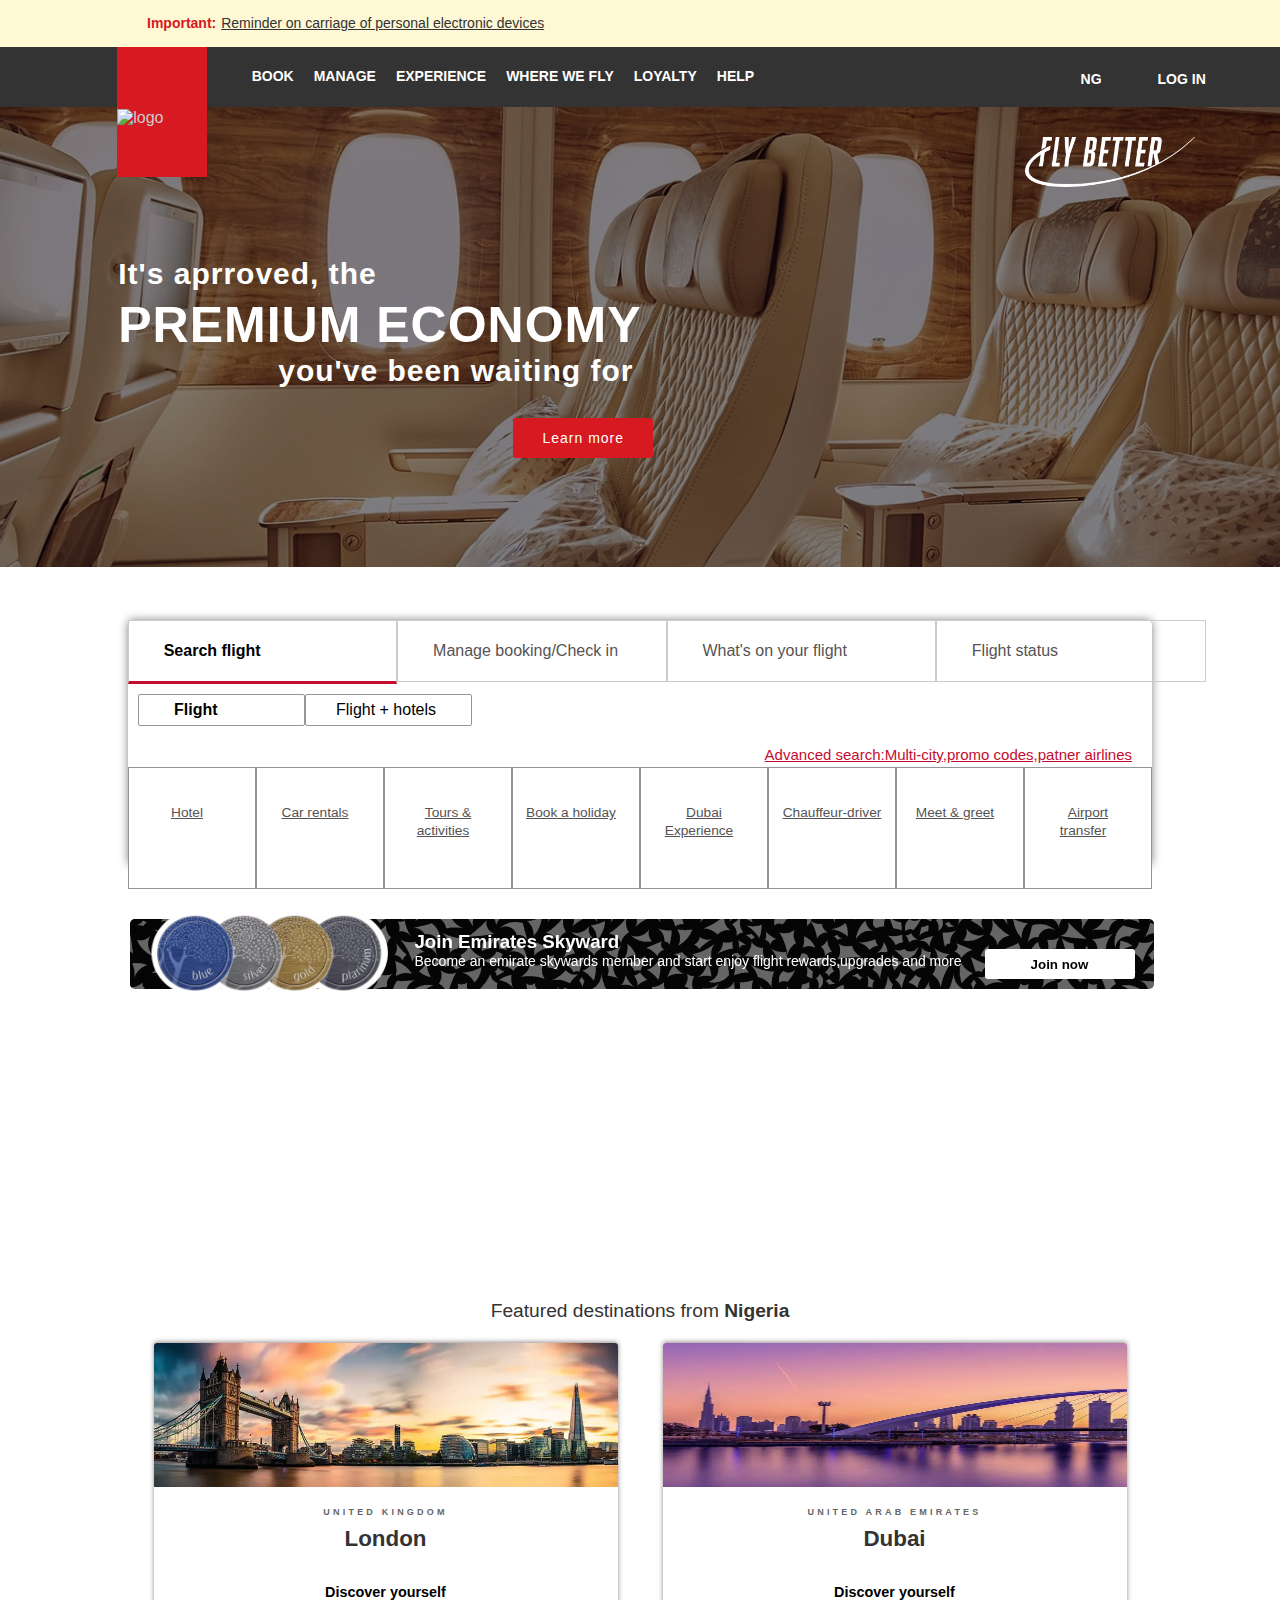
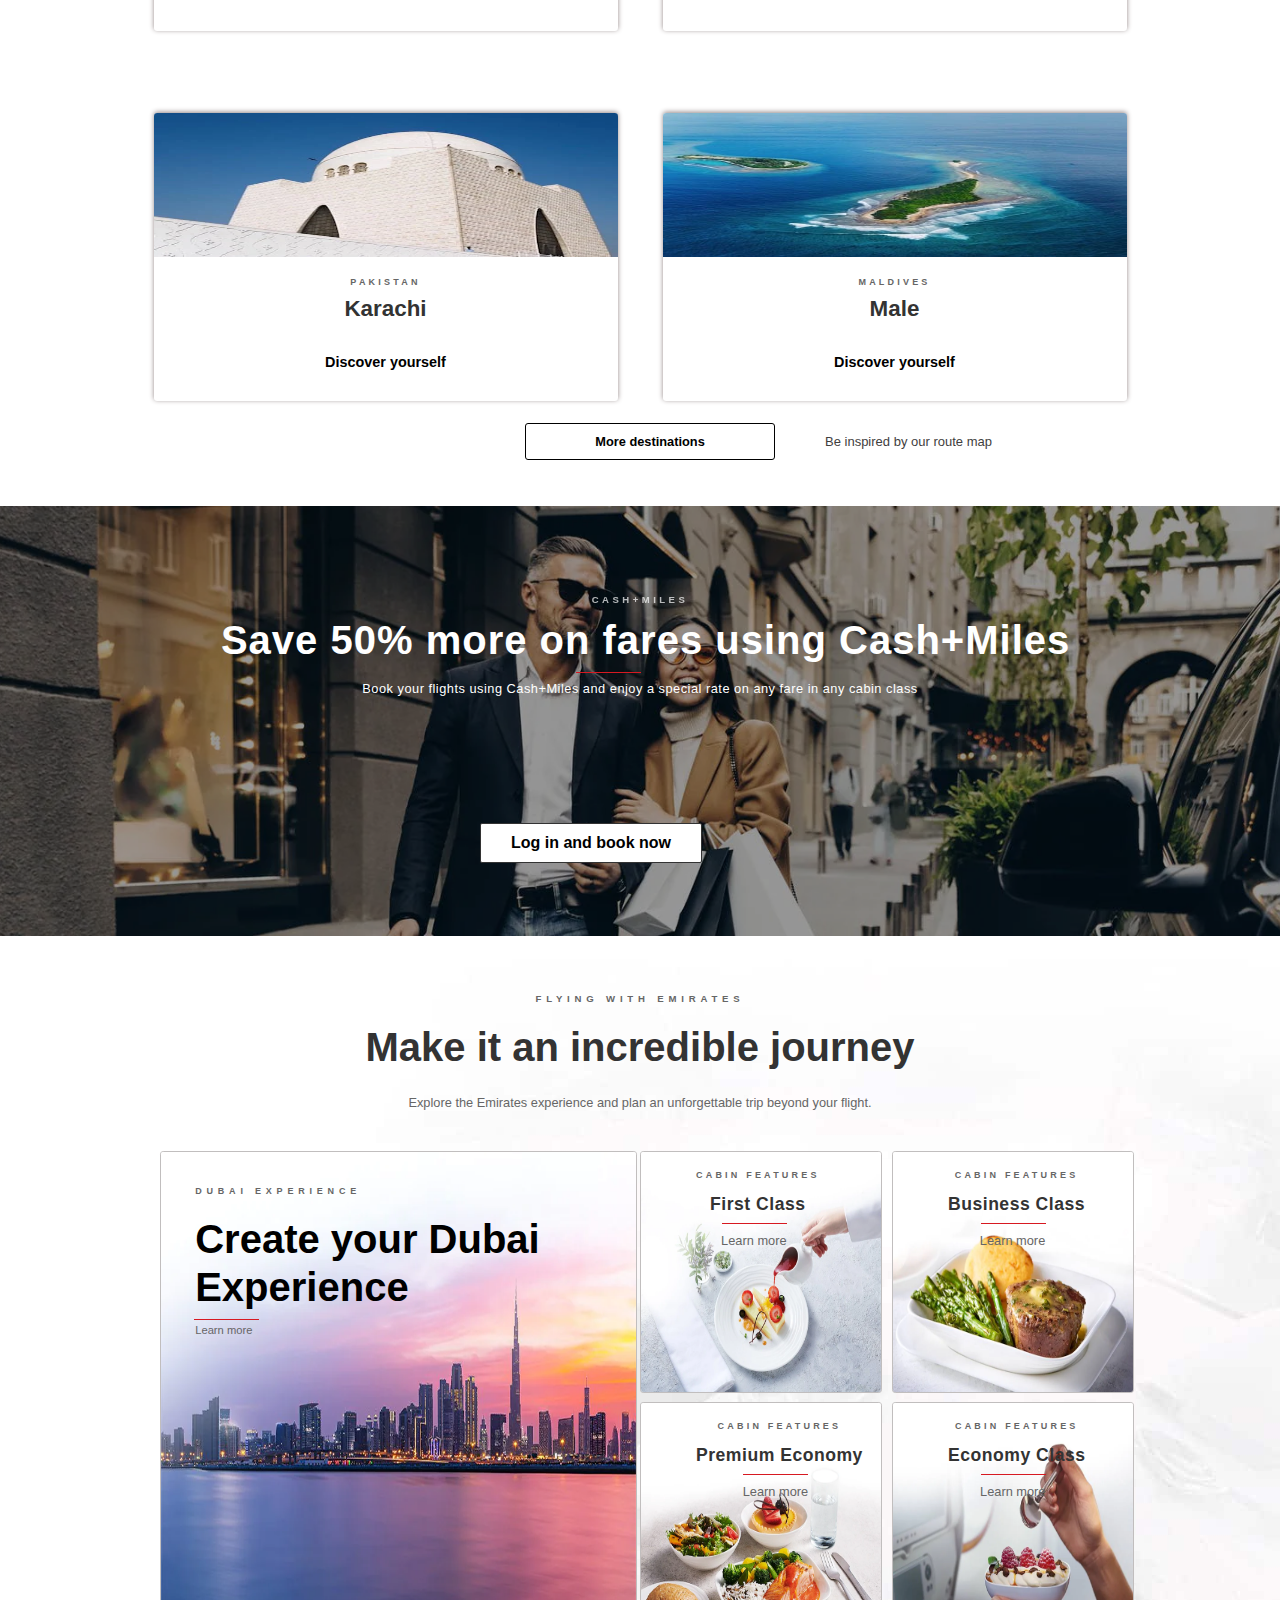
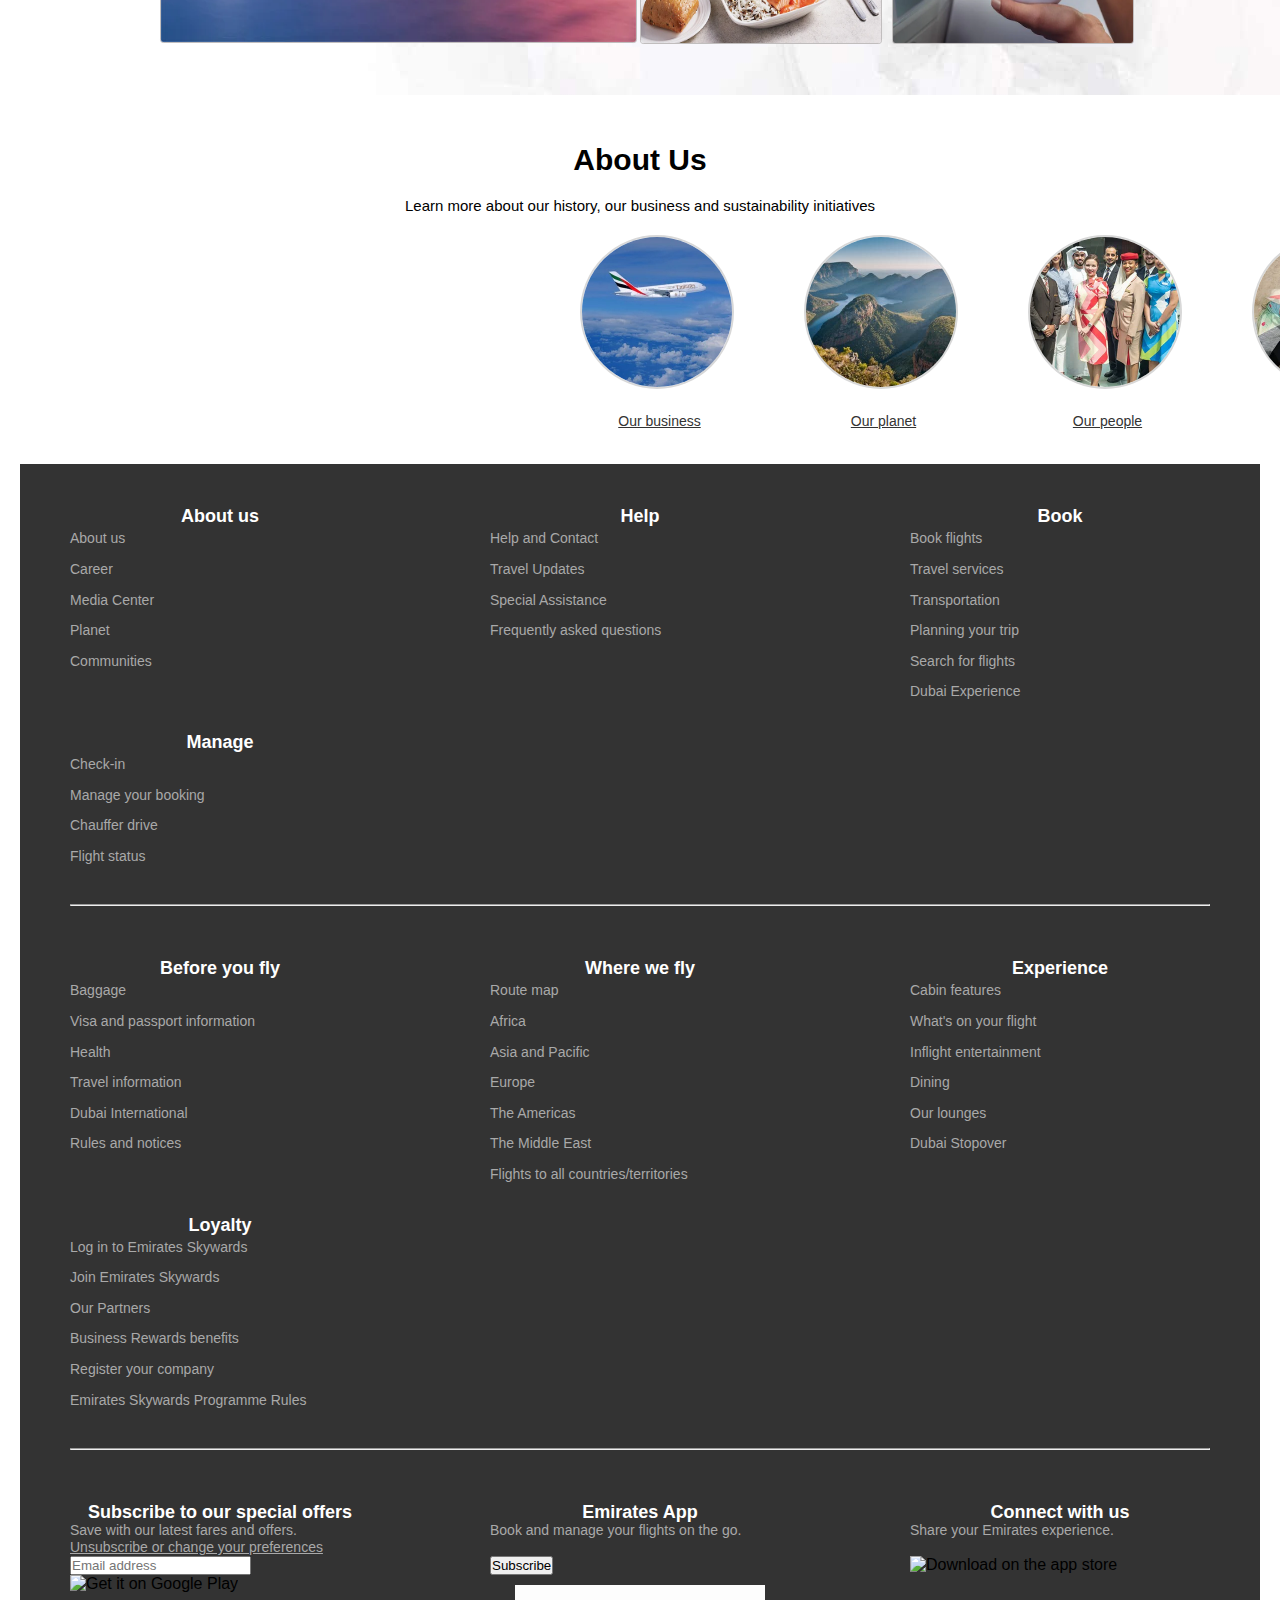
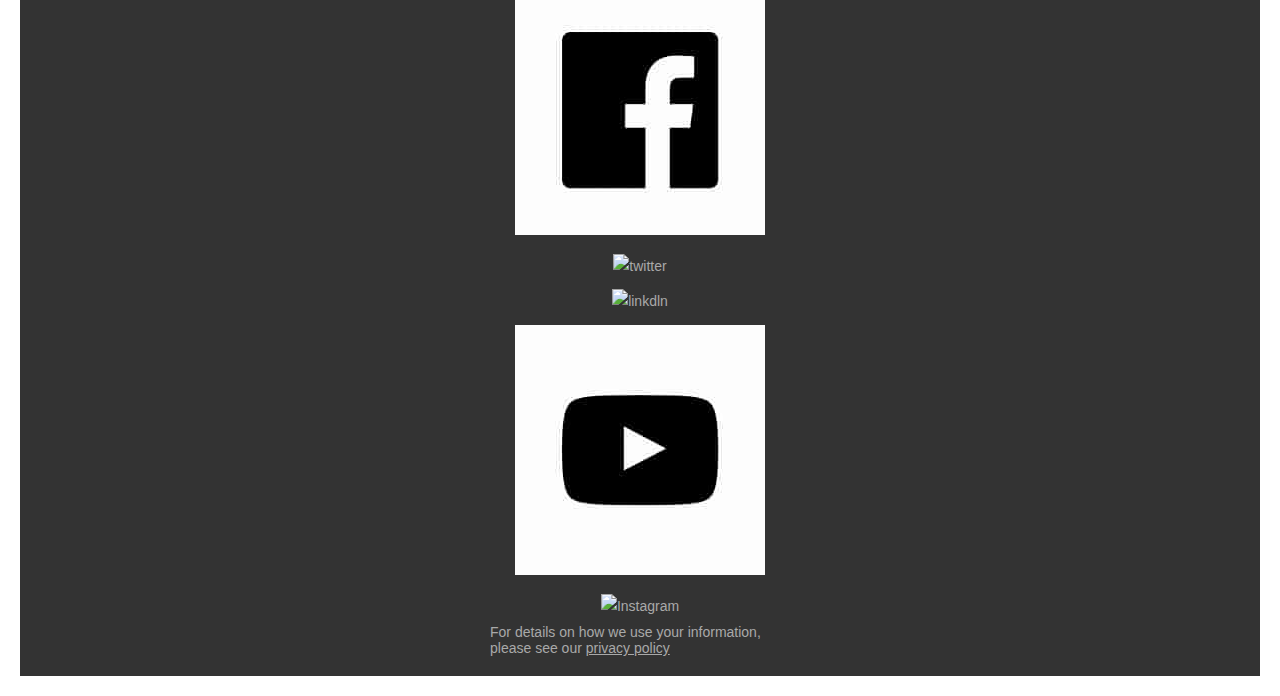
==== commit 786de8db: "ruth" ====
--- a/index.html
+++ b/index.html
@@ -609,6 +609,212 @@
       </div>
       
   </div>
-     </section>
+  <!----------------footer---------------------------------->
+  <footer>
+
+    <div class="container">
+        <div>
+            <div class="heading"> About us </div>
+            <ul class="Footer_About us List">
+                <li><a href="#"></a>About us</li>
+                <li><a href="#"></a>Career</li>
+                <li><a href="#"></a>Media Center</li>
+                <li><a href="#"></a>Planet</li>
+                <li><a href="#"></a>Communities</li>
+
+            </ul>
+        </div>
+
+        <div>
+
+            <div class="heading"> Help</div>
+            <ul class="Footer_Help List">
+                <li><a href="#"></a>Help and Contact</li>
+                <li><a href="#"></a>Travel Updates</li>
+                <li><a href="#"></a>Special Assistance</li>
+                <li><a href="#"></a>Frequently asked questions</li>
+
+
+            </ul>
+
+        </div>
+
+        <div>
+            <div class="heading"> Book </div>
+            <ul class="Footer_Book List">
+                <li><a href="#"></a>Book flights</li>
+                <li><a href="#"></a>Travel services</li>
+                <li><a href="#"></a>Transportation</li>
+                <li><a href="#"></a>Planning your trip</li>
+                <li><a href="#"></a>Search for flights</li>
+                <li><a href="#"></a>Dubai Experience</li>
+
+            </ul>
+
+        </div>
+        <div>
+            <div class="heading"> Manage</div>
+            <ul class="Footer_Manage">
+                <li><a href="#"></a>Check-in</li>
+                <li><a href="#"></a>Manage your booking</li>
+                <li><a href="#"></a>Chauffer drive</li>
+                <li><a href="#"></a>Flight status</li>
+
+            </ul>
+
+        </div>
+    </div>
+    <hr>
+
+    <div class="container">
+        <div>
+            <div class="heading"> Before you fly</div>
+            <ul class="Footer_Before you fly">
+                <li><a href="#"></a>Baggage</li>
+                <li><a href="#"></a>Visa and passport information</li>
+                <li><a href="#"></a>Health</li>
+                <li><a href="#"></a>Travel information</li>
+                <li><a href="#"></a>Dubai International</li>
+                <li><a href="#"></a>Rules and notices</li>
+
+            </ul>
+
+        </div>
+        <div>
+            <div class="heading"> Where we fly</div>
+            <ul class="Footer_Where we fly">
+                <li><a href="#"></a>Route map</li>
+                <li><a href="#"></a>Africa</li>
+                <li><a href="#"></a>Asia and Pacific</li>
+                <li><a href="#"></a>Europe</li>
+                <li><a href="#"></a>The Americas</li>
+                <li><a href="#"></a>The Middle East</li>
+                <li><a href="#"></a>Flights to all countries/territories</li>
+
+            </ul>
+
+        </div>
+        <div>
+            <div class="heading"> Experience</div>
+            <ul class="Footer_Experience">
+                <li><a href="#"></a>Cabin features</li>
+                <li><a href="#"></a>What's on your flight</li>
+                <li><a href="#"></a>Inflight entertainment</li>
+                <li><a href="#"></a>Dining</li>
+                <li><a href="#"></a>Our lounges</li>
+                <li><a href="#"></a>Dubai Stopover</li>
+
+            </ul>
+
+        </div>
+
+        <div>
+            <div class="heading"> Loyalty</div>
+            <ul class="Footer_Loyalty">
+                <li><a href="#"></a>Log in to Emirates Skywards</li>
+                <li><a href="#"></a>Join Emirates Skywards</li>
+                <li><a href="#"></a>Our Partners</li>
+                <li><a href="#"></a>Business Rewards benefits</li>
+                <li><a href="#"></a>Register your company</li>
+                <li><a href="#"></a>Emirates Skywards Programme Rules</li>
+
+
+            </ul>
+
+        </div>
+
+    </div>
+    <hr>
+
+    <div class="container">
+        <div>
+            <div class="heading">Subscribe to our special offers
+            </div>
+            <div>
+                <p>Save with our latest fares and offers.</p>
+                <a href="">Unsubscribe or change your preferences</a>
+
+            </div>
+        </div>
+
+
+        <div>
+            <div class="heading">
+                Emirates App
+            </div>
+            <p>Book and manage your flights on the go.</p>
+        </div>
+
+        <div>
+            <div class="heading">
+                Connect with us
+            </div>
+            <p>Share your Emirates experience.</p>
+        </div>
+
+    </div>
+
+    <div class="container">
+        <div>
+            <label for="footer_subscribe_email"></label>
+            <input type="email" name="Email address" id="Email address" placeholder="Email address" required>
+
+
+        </div>
+        <div>
+            <button>Subscribe</button>
+        </div>
+
+        <div>
+            <img src="https://c.ekstatic.net/ecl/logos/appstore/apple-en.svg?h=FJJxsKPmgHqgUIyQclfJDQ"
+                alt="Download on the app store">
+        </div>
+
+        <div>
+            <img src="https://c.ekstatic.net/ecl/logos/appstore/google-en.svg?h=cmeirryR6eVLHItt4HLLeQ"
+                alt="Get it on Google Play">
+        </div>
+
+
+
+        <div>
+            <div class="social media handles">
+                <ul>
+                    <li class="social icons">
+                        <img src="[data-uri]"
+                            alt="facebook">
+                    </li>
+                    <li class="social icons">
+                        <img src="https://th.bing.com/th?id=OSK.50a4337ddb8f32c31afe1610d3d99f0b&w=80&h=80&c=7&rs=1&qlt=80&o=6&pid=SANGAM"
+                            alt="twitter">
+                    </li>
+                    <li class="social icons">
+                        <img src="https://th.bing.com/th?id=OIP.C8b27iRAS2bcSGd-v_duTgHaHa&w=250&h=250&c=8&rs=1&qlt=90&o=6&pid=3.1&rm=2"
+                            alt="linkdln">
+                    </li>
+                    <li class="social icons">
+                        <img src="[data-uri]"
+                            alt="youtube">
+                    </li>
+                    <li class="social icons">
+                        <img src="https://th.bing.com/th?id=OIP.gOAtLIyfMTNrYLedH7l5qQHaHa&w=250&h=250&c=8&rs=1&qlt=90&o=6&pid=3.1&rm=2"
+                            alt="Instagram">
+                    </li>
+                </ul>
+                <div>
+                    <p>
+                        For details on how we use your information, please see our <a href="">privacy policy</a></p>
+                </div>
+
+            </div>
+        </div>
+
+        <div>
+            <div class="container"></div>
+        </div>
+    </div>
+
+</footer>
+     
 </body>
 </html>
--- a/style.css
+++ b/style.css
@@ -1998,6 +1998,90 @@
       color: #333;
   
   }
+
+  /*Footer ---Ruth------*/
+
+footer {
+    background-color: #333;
+    border: 0;
+    padding: 20px 50px;
+    margin: 20px;
+
+}
+
+.container {
+    display: flex;
+    justify-content: space-between;
+    flex-wrap: wrap;
+}
+
+.container>div {
+    width: 300px;
+}
+
+.container>div .heading {
+    margin-bottom: 10px;
+    font-size: 18px;
+    font-weight: 600;
+    color: #fff;
+    font-family: 'Roboto', sans-serif;
+}
+
+
+.container>div ul li {
+    list-style: none;
+    margin-bottom: 5px;
+    color: #a9a9a9;
+    font-weight: 400;
+    font-size: 14px;
+    line-height: 1.6rem;
+    font-family: 'Montserrat', sans-serif;
+    cursor: pointer;
+
+}
+
+hr {
+    margin: 30px 0;
+
+}
+
+.container>div ul li:hover {
+    background-color: #f6f6f6;
+    text-decoration: underline;
+
+}
+
+.container>div p {
+    color: #a9a9a9;
+    font-weight: 400;
+    font-size: 14px;
+    font-family: 'Montserrat', sans-serif;
+    cursor: pointer;
+
+}
+
+a {
+    color: #a9a9a9;
+    font-weight: 400;
+    font-size: 14px;
+    font-family: 'Montserrat', sans-serif;
+}
+
+container>div a:hover {
+    background-color: #f6f6f6;
+
+}
+
+.social icons{
+    margin-right: 6px;
+    margin-bottom: .6rem;
+    color: #000;
+    width: 40px;
+    height: 40px;
+    background-size: 100%;
+    background-position: 50%;
+    background-repeat: no-repeat;
+}
 
  /* media query */
  
@@ -3346,15 +3430,5 @@
      font-weight: 600;
  }
      
- 
- 
-     
- }
- 
-     
- 
- 
-     
-        
-     
-    
+ }
+
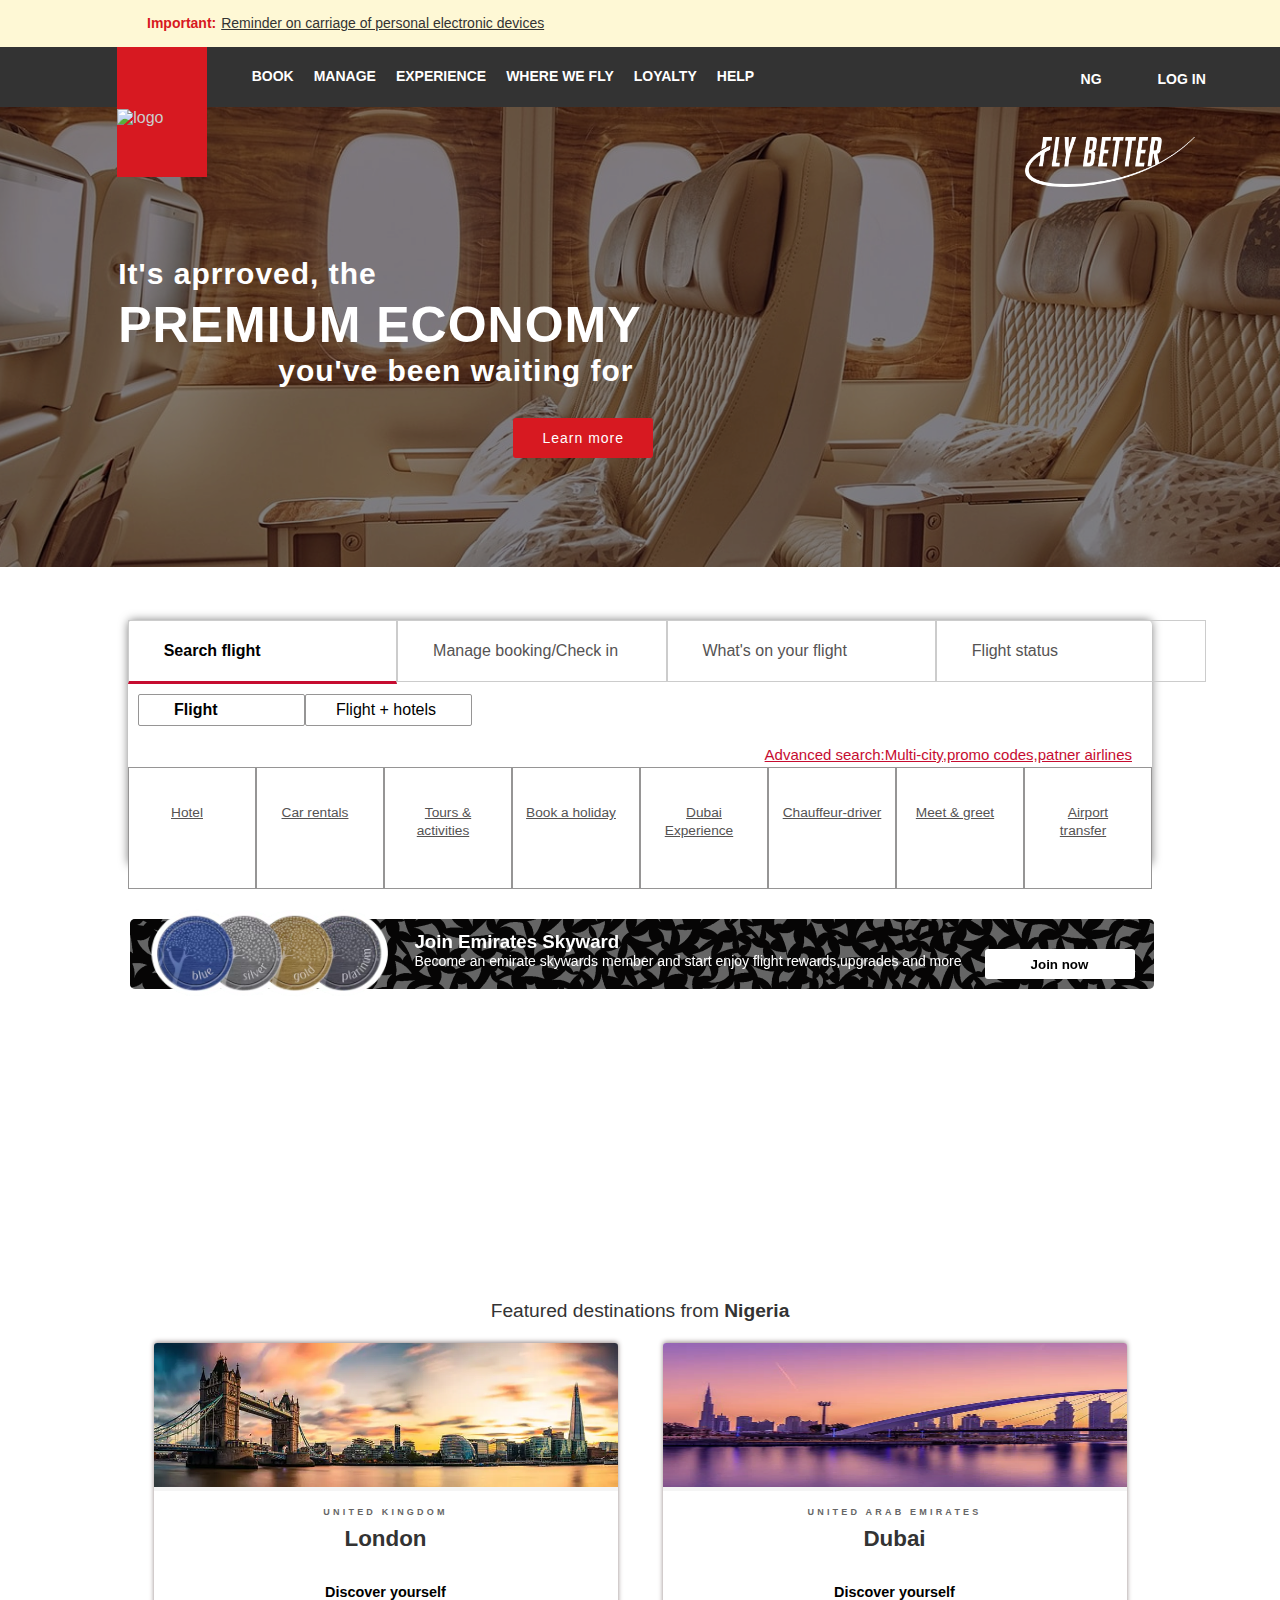
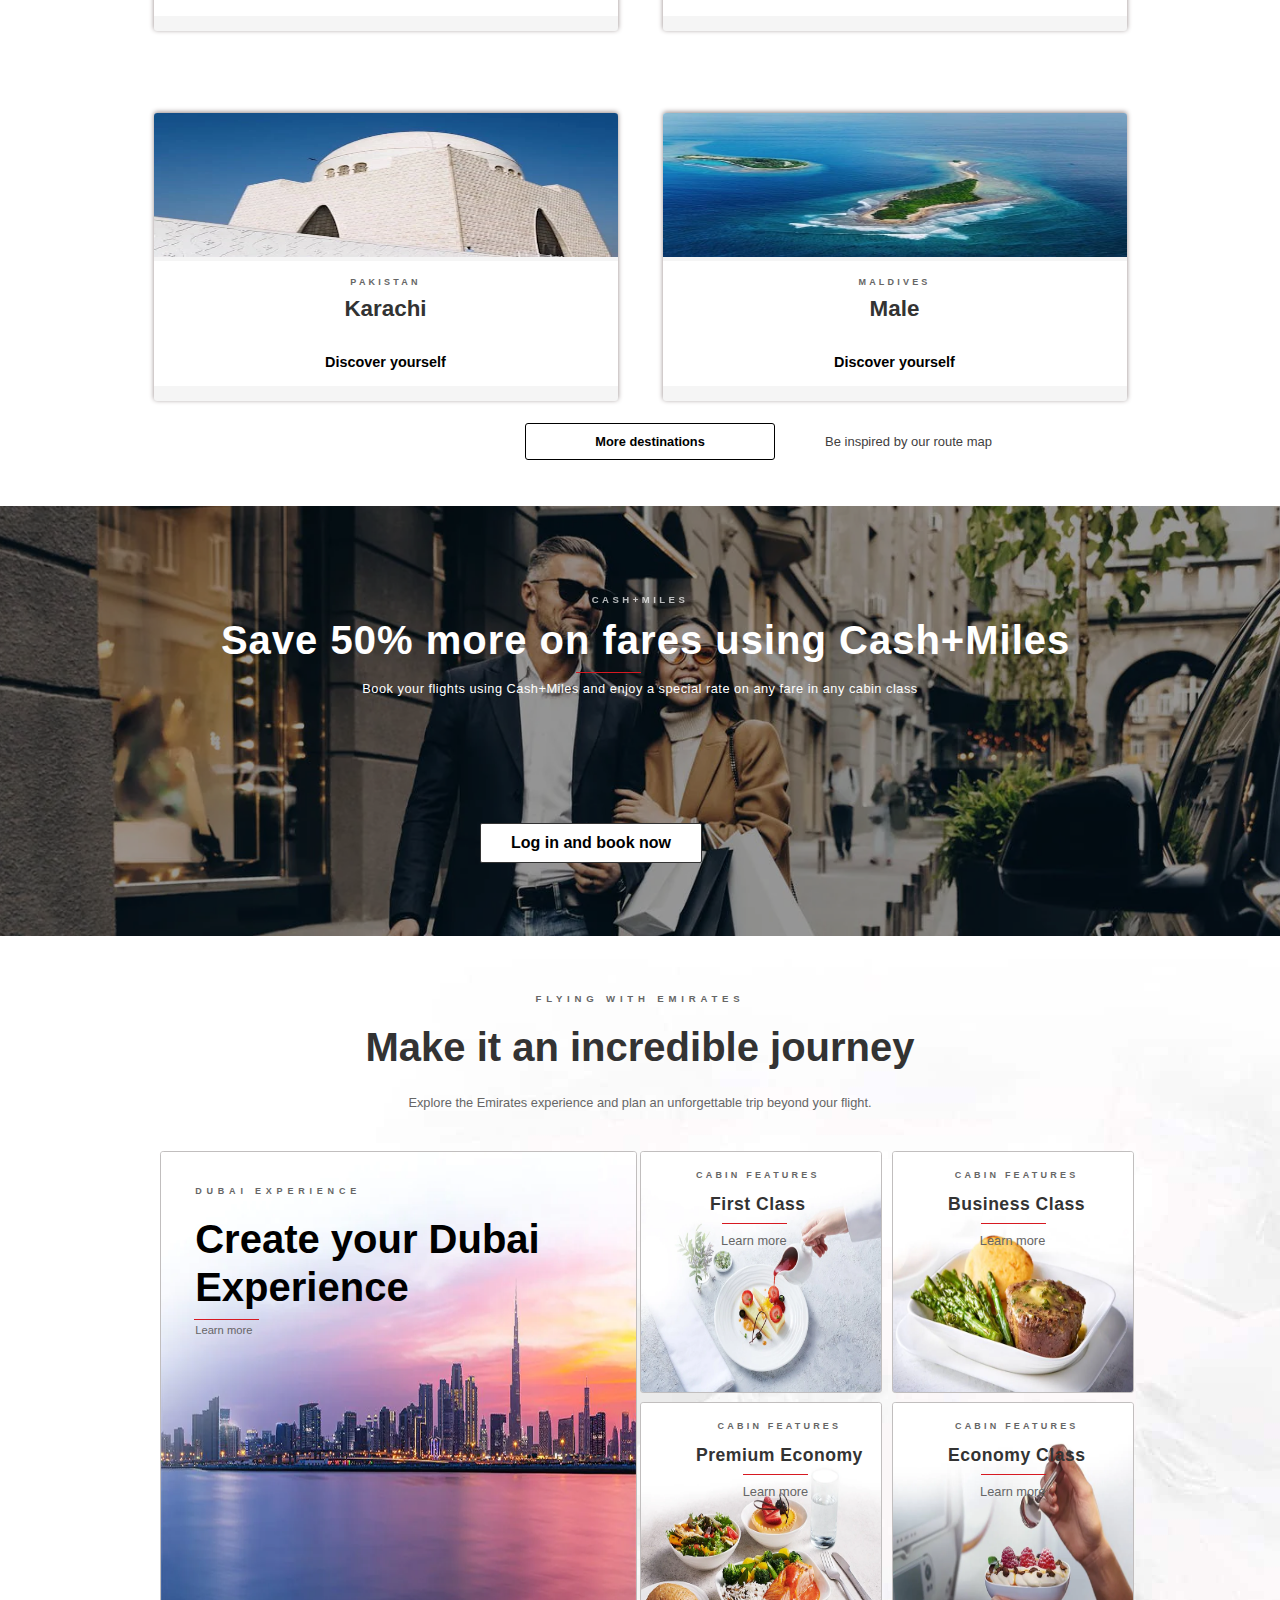
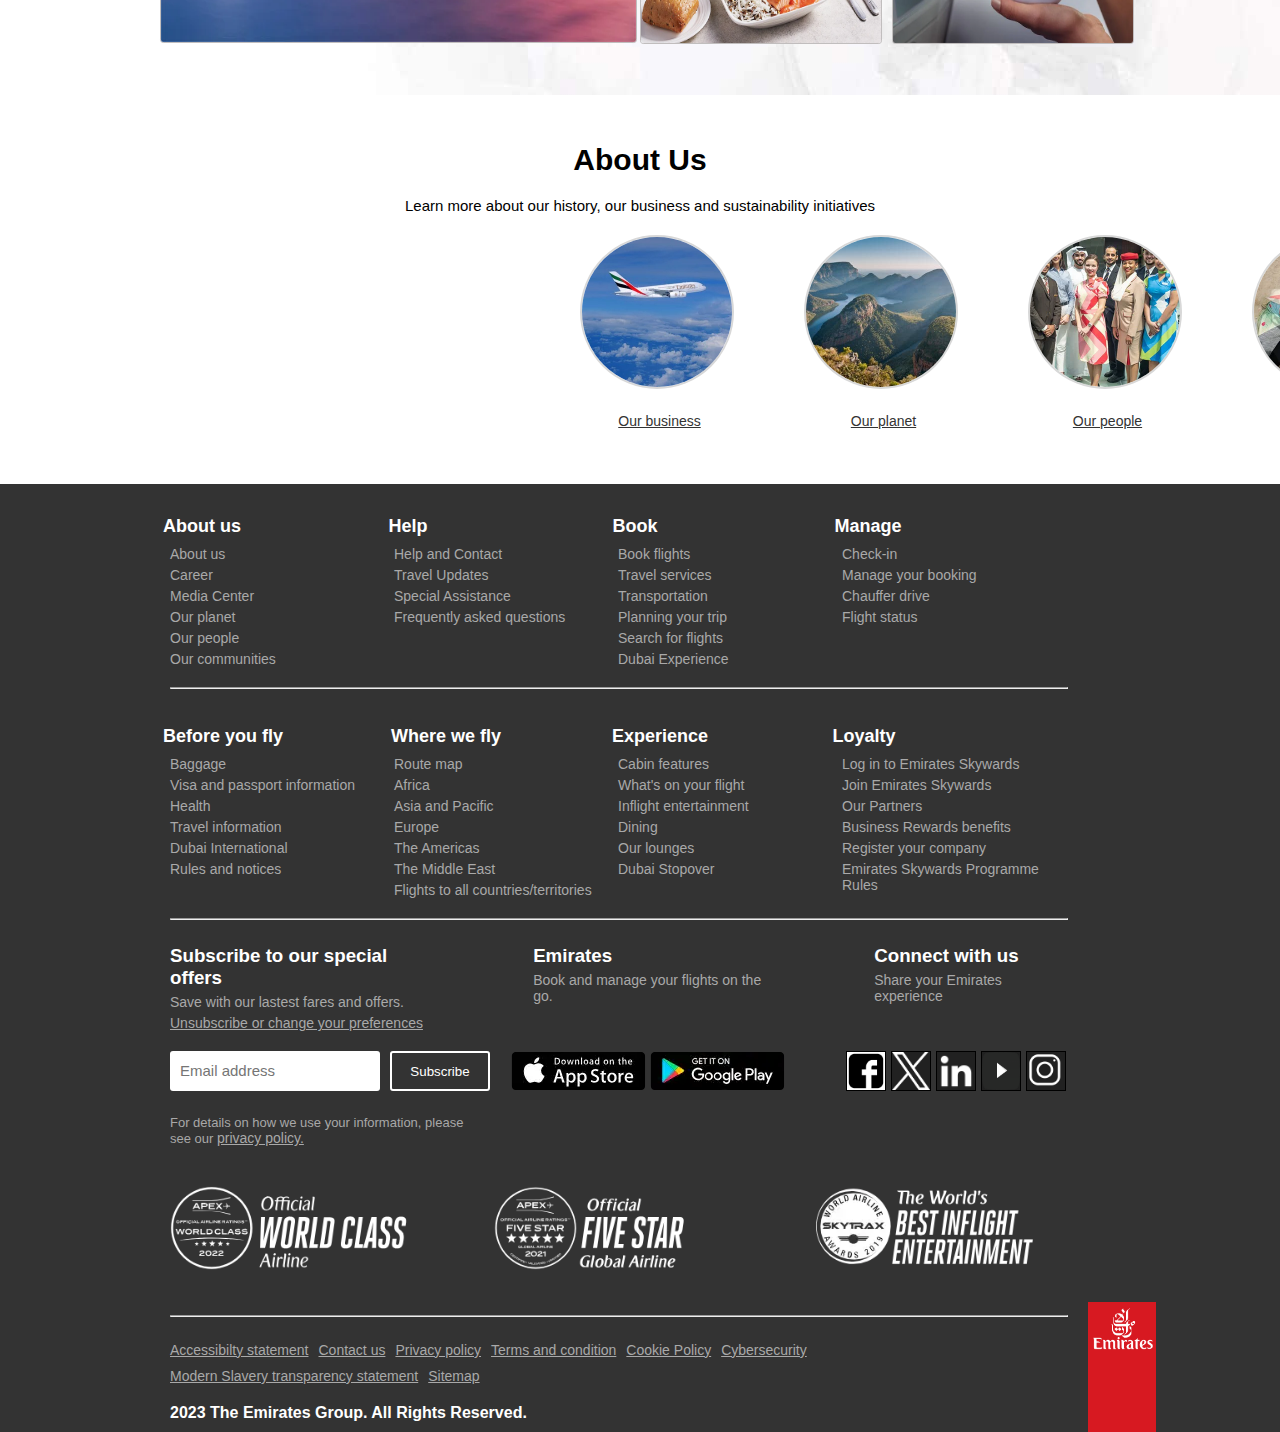
==== commit 63be50f3: "Added the footer" ====
--- a/index.html
+++ b/index.html
@@ -611,28 +611,29 @@
   </div>
   <!----------------footer---------------------------------->
   <footer>
-
-    <div class="container">
+    
+      <div class="container">
         <div>
             <div class="heading"> About us </div>
             <ul class="Footer_About us List">
-                <li><a href="#"></a>About us</li>
-                <li><a href="#"></a>Career</li>
-                <li><a href="#"></a>Media Center</li>
-                <li><a href="#"></a>Planet</li>
-                <li><a href="#"></a>Communities</li>
+                <li><a href="#">About us</a></li>
+                <li><a href="#">Career  <i class="fa fa-arrow-up-right-from-square" style="font-size: 13px;"></i></i></a></li>
+                <li><a href="#">Media Center  <i class="fa fa-arrow-up-right-from-square" style="font-size: 13px;"></i></i></a></li>
+                <li><a href="#"> Our planet</a></li>
+                <li><a href="#">Our people</a></li>
+                <li><a href="#">Our communities</a></li>
 
             </ul>
         </div>
 
         <div>
 
-            <div class="heading"> Help</div>
+            <div class="heading" style="left: -98px;"> Help</div>
             <ul class="Footer_Help List">
-                <li><a href="#"></a>Help and Contact</li>
-                <li><a href="#"></a>Travel Updates</li>
-                <li><a href="#"></a>Special Assistance</li>
-                <li><a href="#"></a>Frequently asked questions</li>
+                <li><a href="#">Help and Contact</a></li>
+                <li><a href="#">Travel Updates</a></li>
+                <li><a href="#">Special Assistance</a></li>
+                <li><a href="#">Frequently asked questions</a></li>
 
 
             </ul>
@@ -640,25 +641,25 @@
         </div>
 
         <div>
-            <div class="heading"> Book </div>
+            <div class="heading" style="left: -95px;"> Book </div>
             <ul class="Footer_Book List">
-                <li><a href="#"></a>Book flights</li>
-                <li><a href="#"></a>Travel services</li>
-                <li><a href="#"></a>Transportation</li>
-                <li><a href="#"></a>Planning your trip</li>
-                <li><a href="#"></a>Search for flights</li>
-                <li><a href="#"></a>Dubai Experience</li>
+                <li><a href="#">Book flights</a></li>
+                <li><a href="#">Travel services</a></li>
+                <li><a href="#">Transportation</a></li>
+                <li><a href="#">Planning your trip</a></li>
+                <li><a href="#">Search for flights</a></li>
+                <li><a href="#">Dubai Experience</a></li>
 
             </ul>
 
         </div>
         <div>
-            <div class="heading"> Manage</div>
+            <div class="heading" style="left: -86px;"> Manage</div>
             <ul class="Footer_Manage">
-                <li><a href="#"></a>Check-in</li>
-                <li><a href="#"></a>Manage your booking</li>
-                <li><a href="#"></a>Chauffer drive</li>
-                <li><a href="#"></a>Flight status</li>
+                <li><a href="#">Check-in</a></li>
+                <li><a href="#">Manage your booking</a></li>
+                <li><a href="#">Chauffer drive</a></li>
+                <li><a href="#">Flight status</a></li>
 
             </ul>
 
@@ -666,57 +667,57 @@
     </div>
     <hr>
 
-    <div class="container">
+    <div class="container" >
         <div>
-            <div class="heading"> Before you fly</div>
+            <div class="heading" style="left: -59px;"> Before you fly</div>
             <ul class="Footer_Before you fly">
-                <li><a href="#"></a>Baggage</li>
-                <li><a href="#"></a>Visa and passport information</li>
-                <li><a href="#"></a>Health</li>
-                <li><a href="#"></a>Travel information</li>
-                <li><a href="#"></a>Dubai International</li>
-                <li><a href="#"></a>Rules and notices</li>
+                <li><a href="#">Baggage</a></li>
+                <li><a href="#">Visa and passport information</a></li>
+                <li><a href="#">Health</a></li>
+                <li><a href="#">Travel information</a></li>
+                <li><a href="#">Dubai International</a></li>
+                <li><a href="#">Rules and notices</a></li>
 
             </ul>
 
         </div>
         <div>
-            <div class="heading"> Where we fly</div>
+            <div class="heading" style="left: -60px;"> Where we fly</div>
             <ul class="Footer_Where we fly">
-                <li><a href="#"></a>Route map</li>
-                <li><a href="#"></a>Africa</li>
-                <li><a href="#"></a>Asia and Pacific</li>
-                <li><a href="#"></a>Europe</li>
-                <li><a href="#"></a>The Americas</li>
-                <li><a href="#"></a>The Middle East</li>
-                <li><a href="#"></a>Flights to all countries/territories</li>
+                <li><a href="#">Route map</a></li>
+                <li><a href="#">Africa</a></li>
+                <li><a href="#">Asia and Pacific</a></li>
+                <li><a href="#">Europe</a></li>
+                <li><a href="#">The Americas</a></li>
+                <li><a href="#">The Middle East</a></li>
+                <li><a href="#">Flights to all countries/territories</a></li>
 
             </ul>
 
         </div>
         <div>
-            <div class="heading"> Experience</div>
+            <div class="heading" style="left:-70px;"> Experience</div>
             <ul class="Footer_Experience">
-                <li><a href="#"></a>Cabin features</li>
-                <li><a href="#"></a>What's on your flight</li>
-                <li><a href="#"></a>Inflight entertainment</li>
-                <li><a href="#"></a>Dining</li>
-                <li><a href="#"></a>Our lounges</li>
-                <li><a href="#"></a>Dubai Stopover</li>
+                <li><a href="#">Cabin features</a></li>
+                <li><a href="#">What's on your flight</a></li>
+                <li><a href="#">Inflight entertainment</a></li>
+                <li><a href="#">Dining</a></li>
+                <li><a href="#">Our lounges</a></li>
+                <li><a href="#">Dubai Stopover</a></li>
 
             </ul>
 
         </div>
 
         <div>
-            <div class="heading"> Loyalty</div>
+            <div class="heading" style="left: -90px;"> Loyalty</div>
             <ul class="Footer_Loyalty">
-                <li><a href="#"></a>Log in to Emirates Skywards</li>
-                <li><a href="#"></a>Join Emirates Skywards</li>
-                <li><a href="#"></a>Our Partners</li>
-                <li><a href="#"></a>Business Rewards benefits</li>
-                <li><a href="#"></a>Register your company</li>
-                <li><a href="#"></a>Emirates Skywards Programme Rules</li>
+                <li><a href="#">Log in to Emirates Skywards</a></li>
+                <li><a href="#">Join Emirates Skywards</a></li>
+                <li><a href="#">Our Partners</a></li>
+                <li><a href="#">Business Rewards benefits</a></li>
+                <li><a href="#">Register your company</a></li>
+                <li><a href="#">Emirates Skywards Programme Rules</a></li>
 
 
             </ul>
@@ -724,94 +725,101 @@
         </div>
 
     </div>
-    <hr>
-
-    <div class="container">
-        <div>
-            <div class="heading">Subscribe to our special offers
-            </div>
-            <div>
-                <p>Save with our latest fares and offers.</p>
-                <a href="">Unsubscribe or change your preferences</a>
-
-            </div>
-        </div>
-
-
-        <div>
-            <div class="heading">
-                Emirates App
-            </div>
+    <hr> 
+
+
+       <div class="container3">
+        <div class="cont1">
+          <div class="cont1a">
+            <h3>Subscribe to our special offers</h3>
+            <p>Save with our lastest fares and offers.</p>
+            <a href="">Unsubscribe or change your preferences</a>
+          </div>
+
+          <div class="cont1a">
+            <h3>Emirates</h3>
             <p>Book and manage your flights on the go.</p>
-        </div>
-
-        <div>
-            <div class="heading">
-                Connect with us
-            </div>
-            <p>Share your Emirates experience.</p>
-        </div>
-
-    </div>
-
-    <div class="container">
-        <div>
-            <label for="footer_subscribe_email"></label>
-            <input type="email" name="Email address" id="Email address" placeholder="Email address" required>
-
-
-        </div>
-        <div>
+          </div>
+
+          <div class="cont1a">
+            <h3>Connect with us</h3>
+            <p>Share your Emirates experience</p>
+          </div>
+          
+        </div>
+
+        <div class="cont2">
+          <div class="cont2a">
+            <input type="email" name="" id="" placeholder="Email address">
             <button>Subscribe</button>
-        </div>
-
-        <div>
-            <img src="https://c.ekstatic.net/ecl/logos/appstore/apple-en.svg?h=FJJxsKPmgHqgUIyQclfJDQ"
-                alt="Download on the app store">
-        </div>
-
-        <div>
-            <img src="https://c.ekstatic.net/ecl/logos/appstore/google-en.svg?h=cmeirryR6eVLHItt4HLLeQ"
-                alt="Get it on Google Play">
-        </div>
-
-
-
-        <div>
-            <div class="social media handles">
-                <ul>
-                    <li class="social icons">
-                        <img src="[data-uri]"
-                            alt="facebook">
-                    </li>
-                    <li class="social icons">
-                        <img src="https://th.bing.com/th?id=OSK.50a4337ddb8f32c31afe1610d3d99f0b&w=80&h=80&c=7&rs=1&qlt=80&o=6&pid=SANGAM"
-                            alt="twitter">
-                    </li>
-                    <li class="social icons">
-                        <img src="https://th.bing.com/th?id=OIP.C8b27iRAS2bcSGd-v_duTgHaHa&w=250&h=250&c=8&rs=1&qlt=90&o=6&pid=3.1&rm=2"
-                            alt="linkdln">
-                    </li>
-                    <li class="social icons">
-                        <img src="[data-uri]"
-                            alt="youtube">
-                    </li>
-                    <li class="social icons">
-                        <img src="https://th.bing.com/th?id=OIP.gOAtLIyfMTNrYLedH7l5qQHaHa&w=250&h=250&c=8&rs=1&qlt=90&o=6&pid=3.1&rm=2"
-                            alt="Instagram">
-                    </li>
-                </ul>
-                <div>
-                    <p>
-                        For details on how we use your information, please see our <a href="">privacy policy</a></p>
-                </div>
-
-            </div>
-        </div>
-
-        <div>
-            <div class="container"></div>
-        </div>
+          </div>
+
+          <div class="cont2b">
+            <img src="./media/apple store.webp" alt="">
+            <img src="./media/google store.webp" alt="">
+          </div>
+
+          <div class="cont2c">
+            <img src="./media/facebook.png" alt="">
+            <img src="./media/twitter.webp" alt="">
+            <img src="./media/linkedin.png" alt="">
+            <img src="./media/youtube-dark-icon-16.png" alt="">
+            <img src="./media/instagram.png" alt="">
+          </div>
+
+        </div> 
+
+        <div class="cont3">
+          <p>For details on how we use your information, please see our <a href=""> privacy policy.</a></p>
+        </div>
+        <div class="cont4">
+          <img src="./media/world class.webp" alt="">
+          <img src="./media/official star.webp" alt="">
+          <img src="./media/best inflight.webp" alt="">
+        </div>
+
+      </div>
+      <hr style="position: relative; top: 60px;">
+
+      <div class="container4">
+        <div class="contain1">
+          <div class="contain1a" >
+            <a href="">Accessibilty statement</a>
+            <a href="">Contact us</a>
+            <a href="">Privacy policy</a>
+            <a href="">Terms and condition</a>
+            <a href="">Cookie Policy</a>
+            <a href="">Cybersecurity</a>
+            
+          </div>
+          <div class="contain1a">
+            <a href="">Modern Slavery transparency statement</a>
+            <a href="">Sitemap</a>
+          </div>
+          <div class="contain1b">
+            <h4>
+              <i class="fa fa-copyright" style="font-size: 10px;position: relative; bottom: 2px;"></i>
+              2023 The Emirates Group. All Rights Reserved.
+            </h4>
+
+          </div>
+
+        </div>
+        <div class="contain2">
+          <img src="./media/emirate-design.webp" alt="">
+          
+        </div>
+
+      </div>
+
+  
+
+
+    
+
+      
+
+        
     </div>
 
 </footer>
--- a/style.css
+++ b/style.css
@@ -374,6 +374,7 @@
    position: relative;
    top: 30px;
    align-items: center;
+   background-color: rgb(250,250,250);
  }
 
  .login-text{
@@ -516,6 +517,34 @@
  .login-sub-cont3 a{
    color: inherit;
  }
+ .Before-footer{
+    background-color: rgb(31, 30, 30);
+    color: grey;
+    height: 50px;
+    position: relative;
+    top:40px ;
+ }
+ .before-div{
+    display: flex;
+    flex-direction: row;
+    position: relative;
+    left: 170px;
+    gap: 20px;
+    top: 15px;
+ }
+ .before-div h4{
+    font-size: 20px;
+    color: #adabab;
+ }
+ .before-div i{
+    font-size: 12px;
+    position: relative;
+    top: 7px;
+ }
+ .before-div p{
+    margin-top: 5px;
+ }
+ 
  .signUpLink{
    position: relative;
    top: 30px;
@@ -954,14 +983,14 @@
 .footer-login i{
     font-size: 10px;
     position: relative;
-    top: 10px;
+    top: 15px;
 }
 .footer-login a{
     color: grey;
     text-decoration: none;
     font-size: 15px;
     position: relative;
-    top: 5px;
+    top: 10px;
 }
 .footer-login a:hover{
     color: white;
@@ -975,7 +1004,7 @@
 .footer-login p{
     font-size: 13.5px;
     position: relative;
-    top: 8px;
+    top: 12px;
 }
 
 
@@ -1010,8 +1039,6 @@
     z-index: -1;
 }
 
-
-
 .emirate-big{
     display: flex;
     justify-content: space-around;
@@ -1086,6 +1113,7 @@
     position: fixed;
     left: 1310px;
     top: 200px;
+    z-index: 9999;
    
  }
  .emirate-feedback h6{
@@ -1441,7 +1469,7 @@
 }
 
 #destination {
-  background-color: white;
+  background-color: whitesmoke;
   width: 29rem;
   height: 18rem;
   border-radius: 0.2rem;
@@ -1999,28 +2027,35 @@
   
   }
 
-  /*Footer ---Ruth------*/
+  /*Footer------*/
 
 footer {
     background-color: #333;
-    border: 0;
-    padding: 20px 50px;
-    margin: 20px;
-
-}
+    position: relative;
+    top: 40px;
+    width: 100%;
+    overflow: hidden;
+
+}
+
 
 .container {
-    display: flex;
-    justify-content: space-between;
-    flex-wrap: wrap;
-}
+    position: relative;
+    width: 70%;
+    display: flex;
+    left: 170px;
+    margin-top:10px ;
+}
+
 
 .container>div {
-    width: 300px;
+    width: 400px;
 }
 
 .container>div .heading {
-    margin-bottom: 10px;
+    position: relative;
+    right: 80px;
+    margin-bottom: 20px;
     font-size: 18px;
     font-weight: 600;
     color: #fff;
@@ -2028,60 +2063,181 @@
 }
 
 
-.container>div ul li {
-    list-style: none;
+.container>div ul li  {
     margin-bottom: 5px;
-    color: #a9a9a9;
-    font-weight: 400;
-    font-size: 14px;
-    line-height: 1.6rem;
-    font-family: 'Montserrat', sans-serif;
-    cursor: pointer;
-
-}
-
-hr {
-    margin: 30px 0;
-
-}
-
-.container>div ul li:hover {
-    background-color: #f6f6f6;
-    text-decoration: underline;
-
-}
-
-.container>div p {
     color: #a9a9a9;
     font-weight: 400;
     font-size: 14px;
     font-family: 'Montserrat', sans-serif;
     cursor: pointer;
-
-}
-
+    list-style: none;
+    display: flex;
+    gap: 20px;
+
+}
+.container > div ul li a{
+    text-decoration: none;
+}
 a {
     color: #a9a9a9;
     font-weight: 400;
     font-size: 14px;
     font-family: 'Montserrat', sans-serif;
 }
-
-container>div a:hover {
-    background-color: #f6f6f6;
-
-}
-
-.social icons{
-    margin-right: 6px;
-    margin-bottom: .6rem;
-    color: #000;
-    width: 40px;
+.container>div ul li a:hover {
+    background: #666;
+    text-decoration: underline;
+}
+
+
+hr {
+    margin: 15px 0;
+    width: 70%;
+    position: relative;
+    left: 170px; 
+}
+.container3{
+    position: relative;
+    width: 70%;
+    display: flex;
+    left: 170px;
+    top: 10px;
+    display: flex;
+    flex-direction: column;
+    gap: 20px;
+}
+.cont1{
+    display: flex;
+    gap: 100px;
+}
+.cont1a{
+    display: flex;
+    flex-direction: column;
+    gap: 5px;
+}
+.cont1a h3{
+    color: white;
+}
+.cont1a p{
+    color: #a9a9a9;
+    font-size: 14px;
+}
+.cont2{
+    display: flex;
+    flex-direction: row;
+    justify-content: space-between;
+    position: relative;
+   
+    
+
+}
+.cont2a{
+    display: flex;
+    gap: 10px;
+}
+.cont2a input{
     height: 40px;
-    background-size: 100%;
-    background-position: 50%;
-    background-repeat: no-repeat;
-}
+    width: 210px;
+    border: none;
+    border-radius: 3px;
+}
+.cont2a input::placeholder{
+    padding-left: 10px;
+    font-size: 15px;
+}
+.cont2a button{
+    width: 100px;
+    height: 40px;
+    background: none;
+    border: 2px solid white;
+    border-radius: 3px;
+    color: white;
+}
+.cont2a button:hover{
+    background: white;
+    color: black;
+}
+.cont2b{
+    position: relative;
+    right: 20px;
+}
+
+.cont2c{
+    display: flex;
+    gap: 5px;
+}
+.cont2c:hover{
+    cursor: pointer;
+}
+
+
+.cont2c img{
+    height: 38px;
+    width: 38px;
+    border: 1px solid black;
+    background: #212121;
+}
+.cont3{
+    color:hsl(0, 0%, 66%);
+    font-size: 13px;
+}
+.cont3 p{
+    width: 35%;
+}
+.cont4{
+    display: flex;
+    position: relative;
+    top: 20px;
+    justify-content: space-between;
+
+}
+.cont4 img{
+    width: 250px;
+}
+.container4{
+    position: relative;
+    width: 70%;
+    display: flex;
+    left: 170px;
+    top: 70px;
+    display: flex;
+    justify-content: space-between;
+
+}
+.contain1{
+    display: flex;
+   flex-direction: column;
+   gap: 10px;
+}
+.contain1a{
+    display: flex;
+    gap: 10px;
+}
+.contain1a :hover{
+    background: #666;
+    text-decoration: underline;
+}
+.contain1b{
+    position: relative;
+    top: 10px;
+    color: white;
+}
+.contain2{
+    position: relative;
+    left: 90px;
+    height: 160px;
+    width: 68px;
+    background: #d71921;
+    bottom: 40px;
+    
+}
+.contain2 img{
+    position: relative;
+    top: 5px;
+    width: 70px;
+}
+
+
 
  /* media query */
  
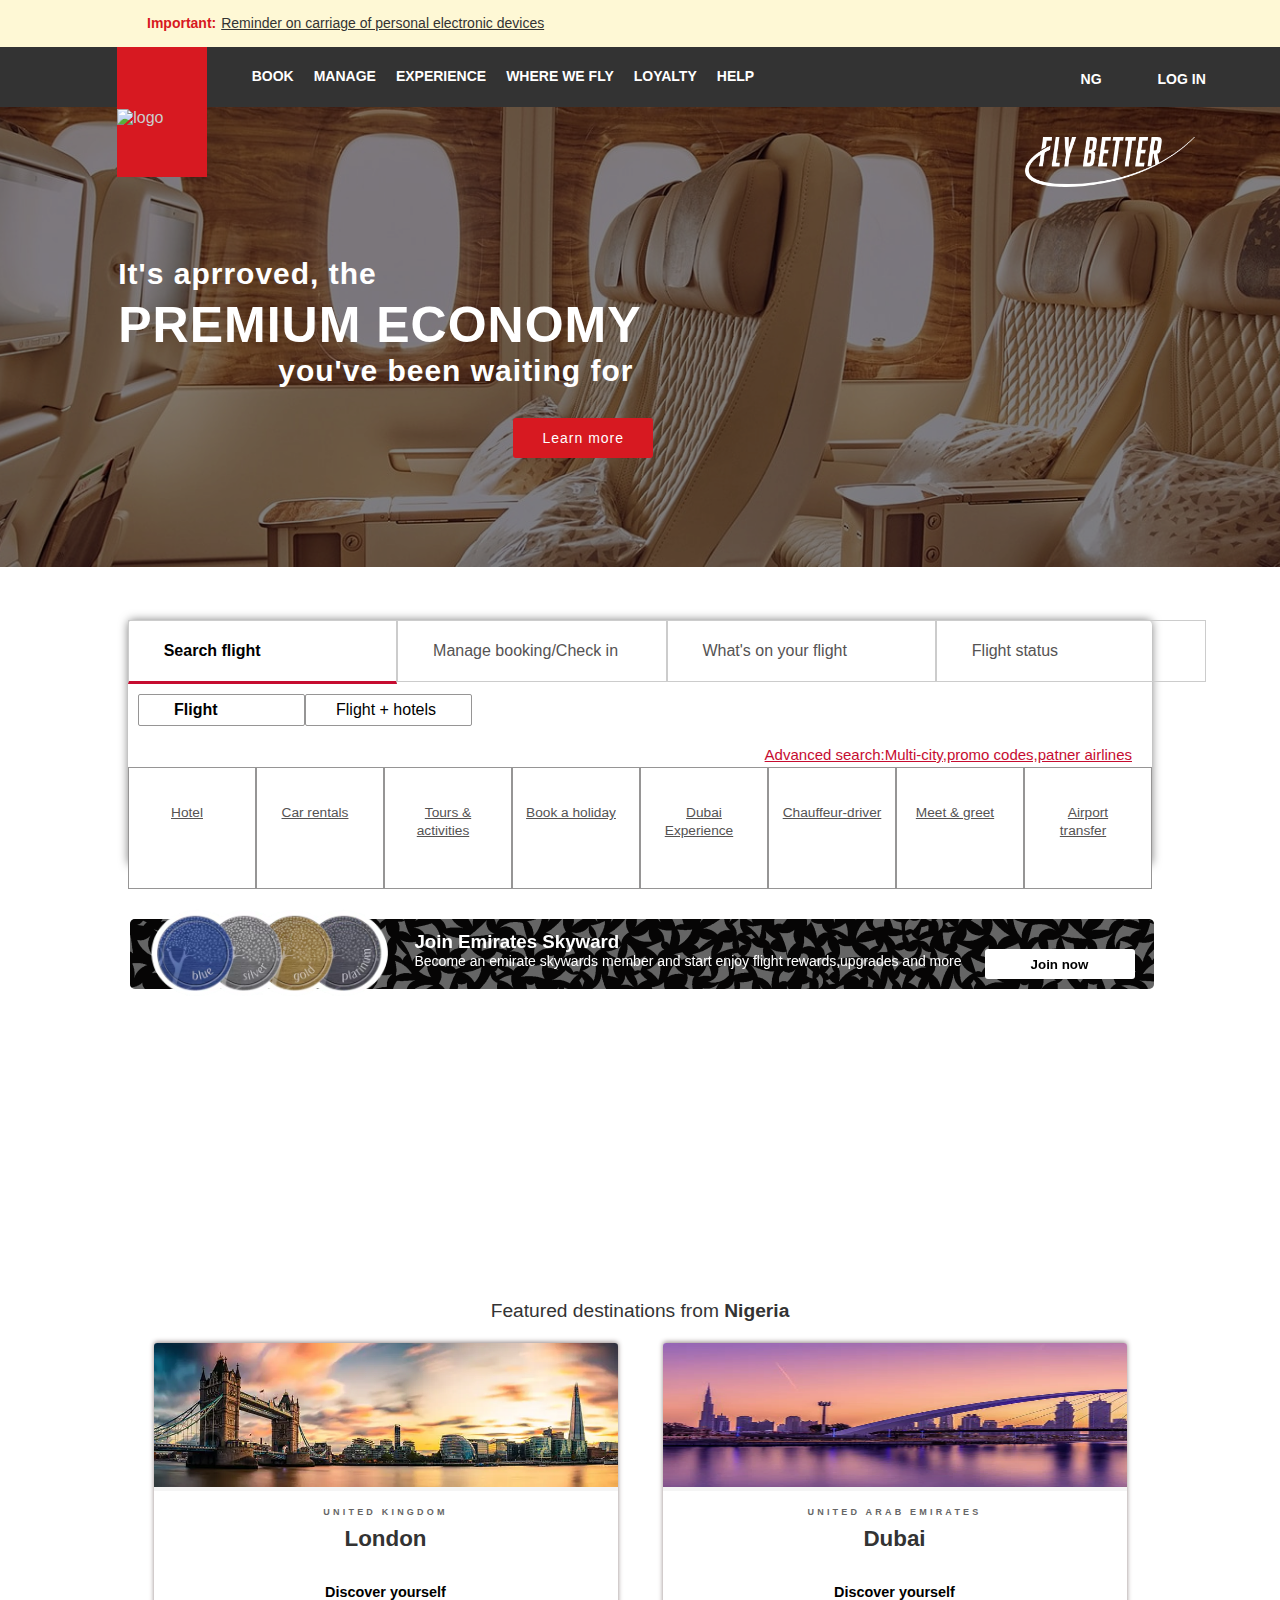
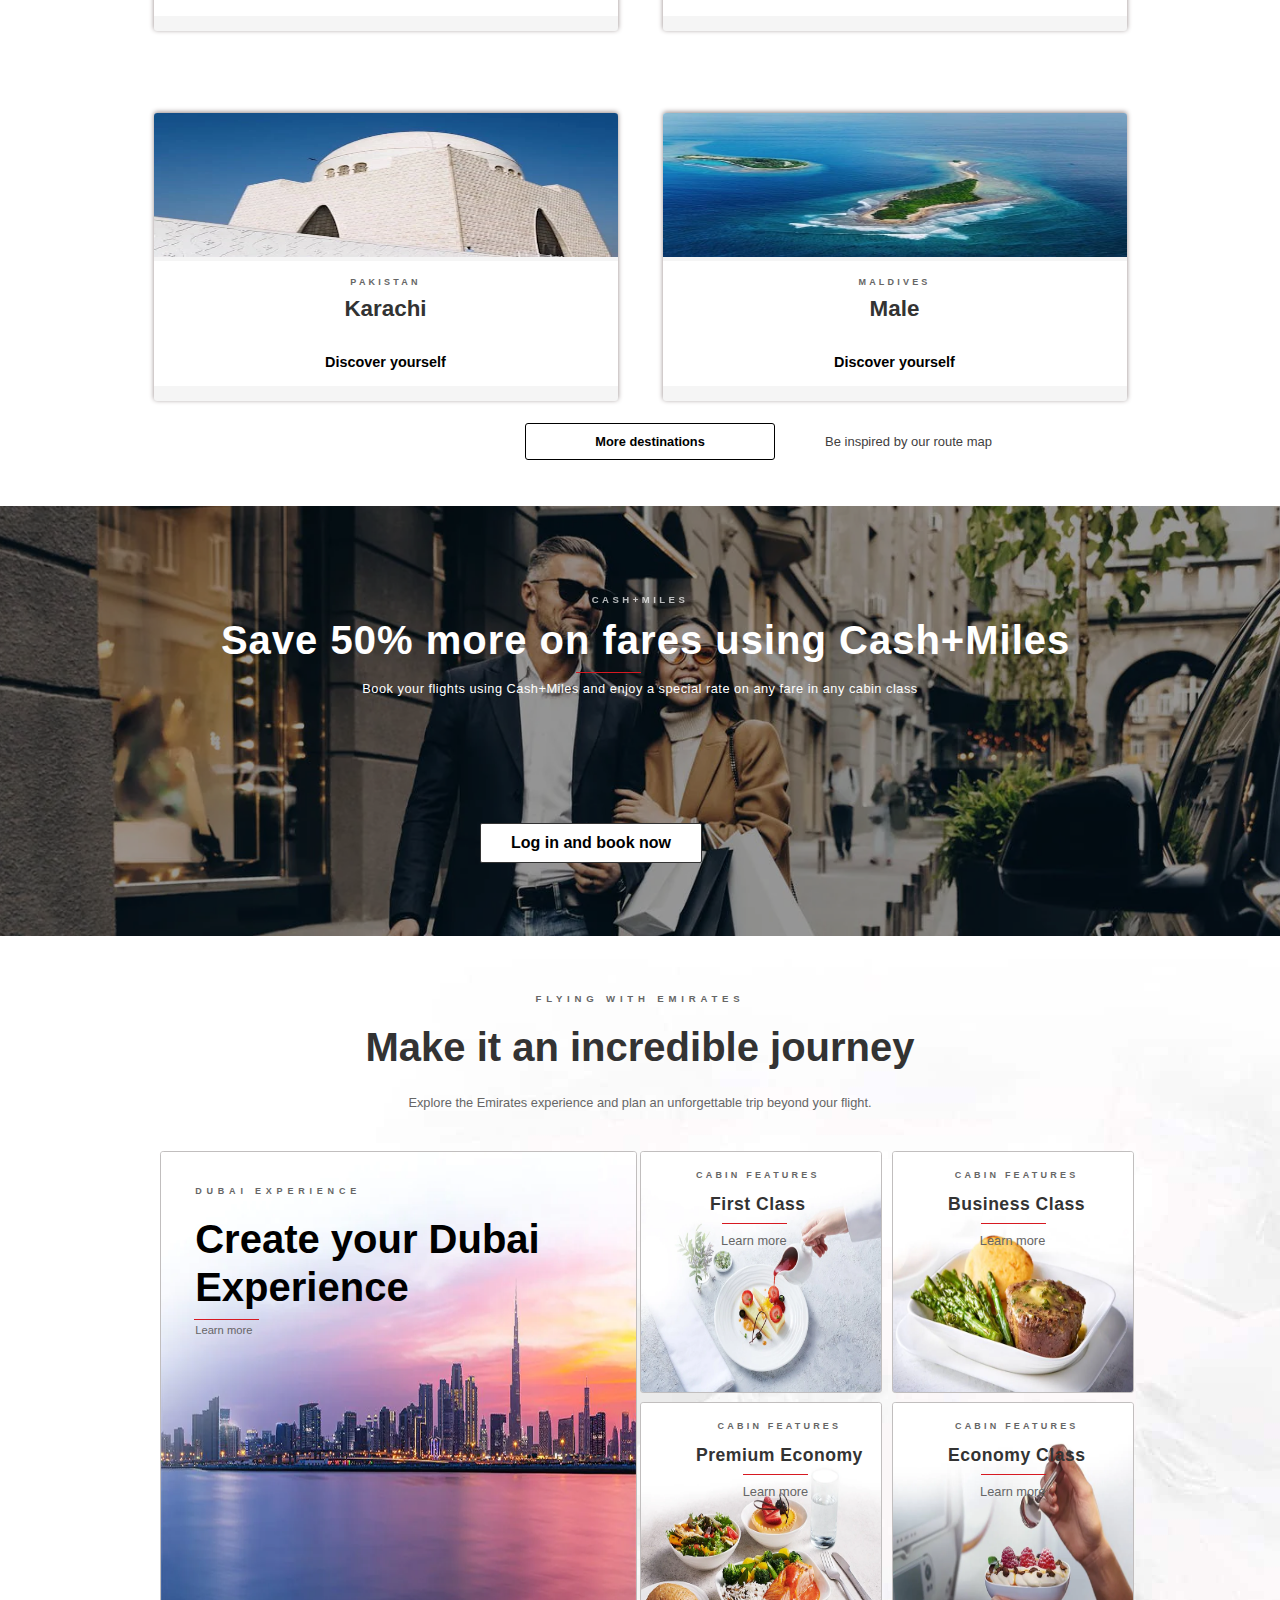
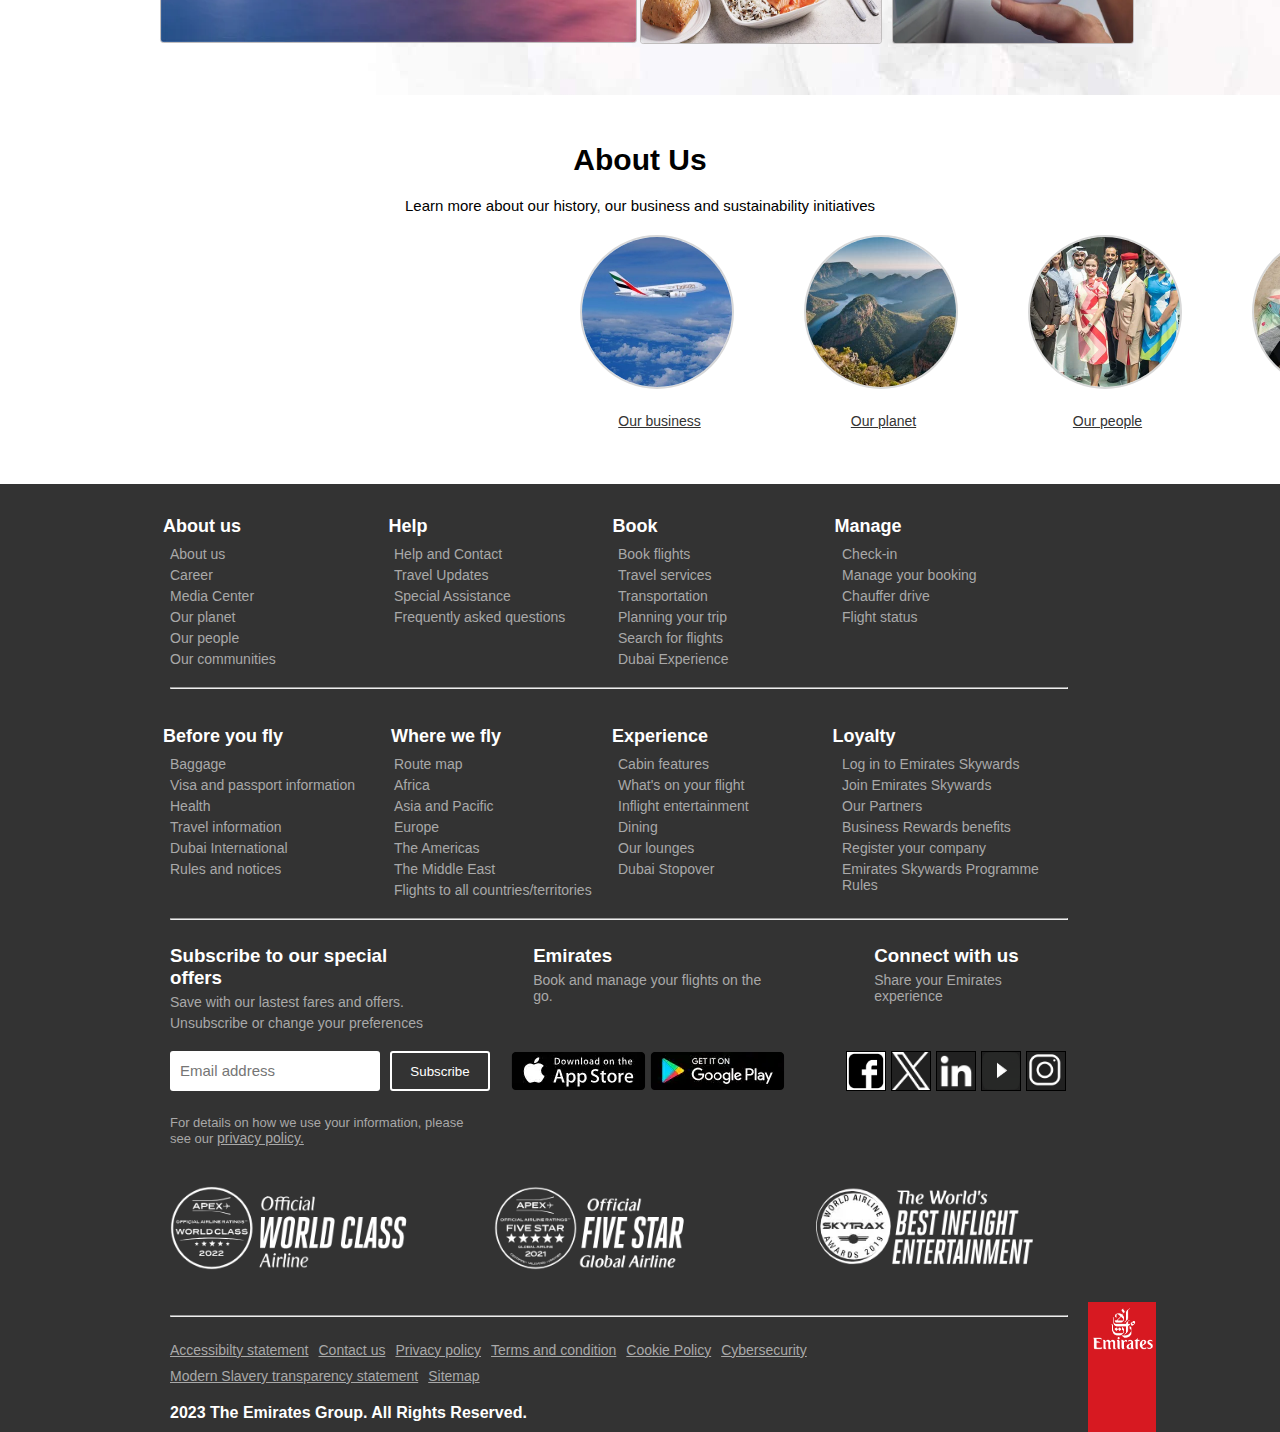
==== commit 91abca08: "Added an hover effect" ====
--- a/index.html
+++ b/index.html
@@ -812,7 +812,7 @@
 
       </div>
 
-  
+    </div>
 
 
     
--- a/style.css
+++ b/style.css
@@ -300,11 +300,7 @@
       margin-top: 62px;
     }
 
-    .other-links{
-      display: none;
-    }
-
-    .small-screen ul {
+    .other-links ul {
       display: flex;
       list-style: none;
       text-decoration: none;
@@ -312,19 +308,19 @@
       margin: 0;
       
     }
-    .small-screen a {
+    .other-links a {
       display: inline-flex;
       overflow: hidden;
       background-color: auto;
     }
   
-    .small-screen img{
+    .other-links img{
       width: 16px;
       height: 12px;
       padding: 2px 6px;
     }
   
-    .small-screen ul li a {
+    .other-links ul li a {
       text-decoration: none;
       color: #fff;
       font-size: 14px;
@@ -332,7 +328,7 @@
       margin: 5px 8px;
     }
   
-  .small-screen ul li a {
+  .other-links ul li a {
       text-decoration: none;
       color: #fff;
       font-size: 14px;
@@ -1141,7 +1137,7 @@
  .products{
      display: flex;
      flex-direction: column;
-    position: relative;
+     position: relative;
    
  }
  .product-item1{
@@ -2121,6 +2117,13 @@
 .cont1a p{
     color: #a9a9a9;
     font-size: 14px;
+}
+.cont1a a{
+    text-decoration: none;
+}
+.cont1a a:hover{
+    background: #666;
+    text-decoration: underline;
 }
 .cont2{
     display: flex;
